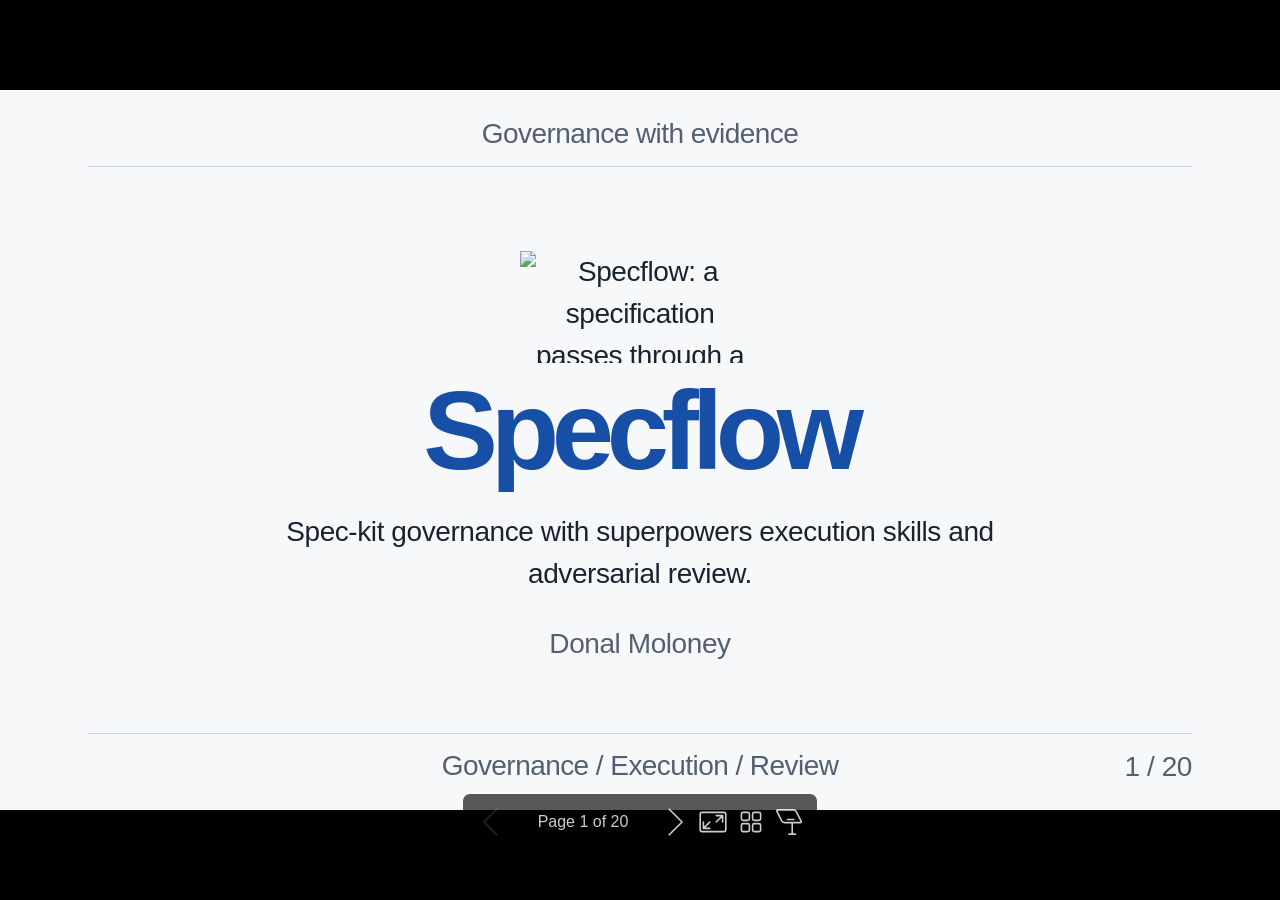
==== presentation/marp-deck/deck.html @ 1b3efab0 "Anchor every deck slide title to the same grid position Diagram slides pinned their title under the " ====
<!DOCTYPE html><html lang="en"><head><title>Specflow</title><meta property="og:title" content="Specflow"><meta name="author" content="Donal Moloney"><meta property="article:author" content="Donal Moloney"><meta name="description" content="Spec-kit governance with superpowers execution skills and adversarial review."><meta property="og:description" content="Spec-kit governance with superpowers execution skills and adversarial review."><meta charset="UTF-8"><meta name="viewport" content="width=device-width,height=device-height,initial-scale=1.0"><meta name="apple-mobile-web-app-capable" content="yes"><meta http-equiv="X-UA-Compatible" content="ie=edge"><meta property="og:type" content="website"><meta name="twitter:card" content="summary"><style>@media screen{body[data-bespoke-view=""] .bespoke-marp-parent>.bespoke-marp-osc>button,body[data-bespoke-view=next] .bespoke-marp-parent>.bespoke-marp-osc>button,body[data-bespoke-view=overview] button.bespoke-marp-overview-close,body[data-bespoke-view=presenter] .bespoke-marp-presenter-container .bespoke-marp-presenter-info-container .bespoke-marp-presenter-info-page-area .bespoke-marp-presenter-info-page,body[data-bespoke-view=presenter] .bespoke-marp-presenter-container .bespoke-marp-presenter-info-container button,body[data-bespoke-view=presenter] .bespoke-marp-presenter-container .bespoke-marp-presenter-note-container button{appearance:none;background-color:initial;border:0;color:inherit;cursor:pointer;font-size:inherit;opacity:.8;outline:none;padding:0;transition:opacity .2s linear;-webkit-tap-highlight-color:transparent}body[data-bespoke-view=""] .bespoke-marp-parent>.bespoke-marp-osc>button:disabled,body[data-bespoke-view=next] .bespoke-marp-parent>.bespoke-marp-osc>button:disabled,body[data-bespoke-view=overview] button.bespoke-marp-overview-close:disabled,body[data-bespoke-view=presenter] .bespoke-marp-presenter-container .bespoke-marp-presenter-info-container .bespoke-marp-presenter-info-page-area .bespoke-marp-presenter-info-page:disabled,body[data-bespoke-view=presenter] .bespoke-marp-presenter-container .bespoke-marp-presenter-info-container button:disabled,body[data-bespoke-view=presenter] .bespoke-marp-presenter-container .bespoke-marp-presenter-note-container button:disabled{cursor:not-allowed;opacity:.15!important}body[data-bespoke-view=""] .bespoke-marp-parent>.bespoke-marp-osc>button:hover,body[data-bespoke-view=next] .bespoke-marp-parent>.bespoke-marp-osc>button:hover,body[data-bespoke-view=overview] button.bespoke-marp-overview-close:hover,body[data-bespoke-view=presenter] .bespoke-marp-presenter-container .bespoke-marp-presenter-info-container .bespoke-marp-presenter-info-page-area .bespoke-marp-presenter-info-page:hover,body[data-bespoke-view=presenter] .bespoke-marp-presenter-container .bespoke-marp-presenter-info-container button:hover,body[data-bespoke-view=presenter] .bespoke-marp-presenter-container .bespoke-marp-presenter-note-container button:hover{opacity:1}body[data-bespoke-view=""] .bespoke-marp-parent>.bespoke-marp-osc>button:hover:active,body[data-bespoke-view=next] .bespoke-marp-parent>.bespoke-marp-osc>button:hover:active,body[data-bespoke-view=overview] button.bespoke-marp-overview-close:hover:active,body[data-bespoke-view=presenter] .bespoke-marp-presenter-container .bespoke-marp-presenter-info-container .bespoke-marp-presenter-info-page-area .bespoke-marp-presenter-info-page:hover:active,body[data-bespoke-view=presenter] .bespoke-marp-presenter-container .bespoke-marp-presenter-info-container button:hover:active,body[data-bespoke-view=presenter] .bespoke-marp-presenter-container .bespoke-marp-presenter-note-container button:hover:active{opacity:.6}body[data-bespoke-view=""] .bespoke-marp-parent>.bespoke-marp-osc>button:hover:not(:disabled),body[data-bespoke-view=next] .bespoke-marp-parent>.bespoke-marp-osc>button:hover:not(:disabled),body[data-bespoke-view=overview] button.bespoke-marp-overview-close:hover:not(:disabled),body[data-bespoke-view=presenter] .bespoke-marp-presenter-container .bespoke-marp-presenter-info-container .bespoke-marp-presenter-info-page-area .bespoke-marp-presenter-info-page:hover:not(:disabled),body[data-bespoke-view=presenter] .bespoke-marp-presenter-container .bespoke-marp-presenter-info-container button:hover:not(:disabled),body[data-bespoke-view=presenter] .bespoke-marp-presenter-container .bespoke-marp-presenter-note-container button:hover:not(:disabled){transition:none}body[data-bespoke-view=""] .bespoke-marp-parent>.bespoke-marp-osc>button[data-bespoke-marp-osc=prev],body[data-bespoke-view=next] .bespoke-marp-parent>.bespoke-marp-osc>button[data-bespoke-marp-osc=prev],body[data-bespoke-view=presenter] .bespoke-marp-presenter-container .bespoke-marp-presenter-info-container button.bespoke-marp-presenter-info-page-prev{background:#0000 url("[data-uri]") no-repeat 50%;background-size:contain;overflow:hidden;text-indent:100%;white-space:nowrap}body[data-bespoke-view=""] .bespoke-marp-parent>.bespoke-marp-osc>button[data-bespoke-marp-osc=next],body[data-bespoke-view=next] .bespoke-marp-parent>.bespoke-marp-osc>button[data-bespoke-marp-osc=next],body[data-bespoke-view=presenter] .bespoke-marp-presenter-container .bespoke-marp-presenter-info-container button.bespoke-marp-presenter-info-page-next{background:#0000 url("[data-uri]") no-repeat 50%;background-size:contain;overflow:hidden;text-indent:100%;white-space:nowrap}body[data-bespoke-view=""] .bespoke-marp-parent>.bespoke-marp-osc>button[data-bespoke-marp-osc=fullscreen],body[data-bespoke-view=next] .bespoke-marp-parent>.bespoke-marp-osc>button[data-bespoke-marp-osc=fullscreen]{background:#0000 url("[data-uri]") no-repeat 50%;background-size:contain;overflow:hidden;text-indent:100%;white-space:nowrap}body[data-bespoke-view=""] .bespoke-marp-parent>.bespoke-marp-osc>button.exit[data-bespoke-marp-osc=fullscreen],body[data-bespoke-view=next] .bespoke-marp-parent>.bespoke-marp-osc>button.exit[data-bespoke-marp-osc=fullscreen]{background-image:url("[data-uri]")}body[data-bespoke-view=""] .bespoke-marp-parent>.bespoke-marp-osc>button[data-bespoke-marp-osc=presenter],body[data-bespoke-view=next] .bespoke-marp-parent>.bespoke-marp-osc>button[data-bespoke-marp-osc=presenter]{background:#0000 url("[data-uri]") no-repeat 50%;background-size:contain;overflow:hidden;text-indent:100%;white-space:nowrap}body[data-bespoke-view=overview] button.bespoke-marp-overview-close,body[data-bespoke-view=presenter] .bespoke-marp-presenter-container .bespoke-marp-presenter-note-container button.bespoke-marp-presenter-note-bigger{background:#0000 url("[data-uri]") no-repeat 50%;background-size:contain;overflow:hidden;text-indent:100%;white-space:nowrap}body[data-bespoke-view=presenter] .bespoke-marp-presenter-container .bespoke-marp-presenter-note-container button.bespoke-marp-presenter-note-smaller{background:#0000 url("[data-uri]") no-repeat 50%;background-size:contain;overflow:hidden;text-indent:100%;white-space:nowrap}body[data-bespoke-view=""] .bespoke-marp-parent>.bespoke-marp-osc>button[data-bespoke-marp-osc=overview],body[data-bespoke-view=next] .bespoke-marp-parent>.bespoke-marp-osc>button[data-bespoke-marp-osc=overview]{background:#0000 url("[data-uri]") no-repeat 50%;background-size:contain;overflow:hidden;text-indent:100%;white-space:nowrap}}@keyframes __bespoke_marp_transition_reduced_outgoing__{0%{opacity:1}to{opacity:0}}@keyframes __bespoke_marp_transition_reduced_incoming__{0%{mix-blend-mode:plus-lighter;opacity:0}to{mix-blend-mode:plus-lighter;opacity:1}}.bespoke-marp-note,.bespoke-marp-osc,.bespoke-progress-parent{display:none;transition:none}@media screen{::view-transition-group(*){animation-duration:var(--marp-bespoke-transition-animation-duration,.5s);animation-timing-function:ease}::view-transition-new(*),::view-transition-old(*){animation-delay:0s;animation-direction:var(--marp-bespoke-transition-animation-direction,normal);animation-duration:var(--marp-bespoke-transition-animation-duration,.5s);animation-fill-mode:both;animation-name:var(--marp-bespoke-transition-animation-name,var(--marp-bespoke-transition-animation-name-fallback,__bespoke_marp_transition_no_animation__));mix-blend-mode:normal}::view-transition-old(*){--marp-bespoke-transition-animation-name-fallback:__bespoke_marp_transition_reduced_outgoing__;animation-timing-function:ease}::view-transition-new(*){--marp-bespoke-transition-animation-name-fallback:__bespoke_marp_transition_reduced_incoming__;animation-timing-function:ease}::view-transition-new(root),::view-transition-old(root){animation-timing-function:linear}::view-transition-new(__bespoke_marp_transition_osc__),::view-transition-old(__bespoke_marp_transition_osc__){animation-duration:0s!important;animation-name:__bespoke_marp_transition_osc__!important}::view-transition-new(__bespoke_marp_transition_osc__){opacity:0!important}.bespoke-marp-transition-warming-up::view-transition-group(*),.bespoke-marp-transition-warming-up::view-transition-new(*),.bespoke-marp-transition-warming-up::view-transition-old(*){animation-play-state:paused!important}body,html{height:100%;margin:0}body{background:#000;overflow:hidden}svg.bespoke-marp-slide{content-visibility:hidden;interactivity:inert;opacity:0;pointer-events:none;z-index:-1}svg.bespoke-marp-slide:not(.bespoke-marp-active) *{view-transition-name:none!important}svg.bespoke-marp-slide.bespoke-marp-active{content-visibility:visible;interactivity:auto;opacity:1;pointer-events:auto;z-index:0}svg.bespoke-marp-slide.bespoke-marp-active.bespoke-marp-active-ready *{animation-name:__bespoke_marp__!important}@supports not (content-visibility:hidden){svg.bespoke-marp-slide[data-bespoke-marp-load=hideable]{display:none}svg.bespoke-marp-slide[data-bespoke-marp-load=hideable].bespoke-marp-active{display:block}}}@media screen and (prefers-reduced-motion:reduce){svg.bespoke-marp-slide *{view-transition-name:none!important}}@media screen{[data-bespoke-marp-fragment=inactive]{visibility:hidden}body[data-bespoke-view=""] .bespoke-marp-parent,body[data-bespoke-view=next] .bespoke-marp-parent{inset:0;position:absolute}body[data-bespoke-view=""] .bespoke-marp-parent>.bespoke-marp-osc,body[data-bespoke-view=next] .bespoke-marp-parent>.bespoke-marp-osc{background:#000000a6;border-radius:7px;bottom:50px;color:#fff;contain:paint;display:block;font-family:Helvetica,Arial,sans-serif;font-size:16px;left:50%;line-height:0;opacity:1;padding:12px;position:absolute;touch-action:manipulation;transform:translateX(-50%);transition:opacity .2s linear;-webkit-user-select:none;user-select:none;view-transition-name:__bespoke_marp_transition_osc__;white-space:nowrap;will-change:transform;z-index:1}body[data-bespoke-view=""] .bespoke-marp-parent>.bespoke-marp-osc>:where(*),body[data-bespoke-view=next] .bespoke-marp-parent>.bespoke-marp-osc>:where(*){margin-left:6px}body[data-bespoke-view=""] .bespoke-marp-parent>.bespoke-marp-osc>:where(*):where(:first-child),body[data-bespoke-view=next] .bespoke-marp-parent>.bespoke-marp-osc>:where(*):where(:first-child){margin-left:0}body[data-bespoke-view=""] .bespoke-marp-parent>.bespoke-marp-osc>span,body[data-bespoke-view=next] .bespoke-marp-parent>.bespoke-marp-osc>span{opacity:.8}body[data-bespoke-view=""] .bespoke-marp-parent>.bespoke-marp-osc>span[data-bespoke-marp-osc=page],body[data-bespoke-view=next] .bespoke-marp-parent>.bespoke-marp-osc>span[data-bespoke-marp-osc=page]{display:inline-block;min-width:140px;text-align:center}body[data-bespoke-view=""] .bespoke-marp-parent>.bespoke-marp-osc>button[data-bespoke-marp-osc=fullscreen],body[data-bespoke-view=""] .bespoke-marp-parent>.bespoke-marp-osc>button[data-bespoke-marp-osc=next],body[data-bespoke-view=""] .bespoke-marp-parent>.bespoke-marp-osc>button[data-bespoke-marp-osc=overview],body[data-bespoke-view=""] .bespoke-marp-parent>.bespoke-marp-osc>button[data-bespoke-marp-osc=presenter],body[data-bespoke-view=""] .bespoke-marp-parent>.bespoke-marp-osc>button[data-bespoke-marp-osc=prev],body[data-bespoke-view=next] .bespoke-marp-parent>.bespoke-marp-osc>button[data-bespoke-marp-osc=fullscreen],body[data-bespoke-view=next] .bespoke-marp-parent>.bespoke-marp-osc>button[data-bespoke-marp-osc=next],body[data-bespoke-view=next] .bespoke-marp-parent>.bespoke-marp-osc>button[data-bespoke-marp-osc=overview],body[data-bespoke-view=next] .bespoke-marp-parent>.bespoke-marp-osc>button[data-bespoke-marp-osc=presenter],body[data-bespoke-view=next] .bespoke-marp-parent>.bespoke-marp-osc>button[data-bespoke-marp-osc=prev]{height:32px;line-height:32px;width:32px}body[data-bespoke-view=""] .bespoke-marp-parent.bespoke-marp-inactive,body[data-bespoke-view=next] .bespoke-marp-parent.bespoke-marp-inactive{cursor:none}body[data-bespoke-view=""] .bespoke-marp-parent.bespoke-marp-inactive>.bespoke-marp-osc,body[data-bespoke-view=next] .bespoke-marp-parent.bespoke-marp-inactive>.bespoke-marp-osc{opacity:0;pointer-events:none}body[data-bespoke-view=""] svg.bespoke-marp-slide,body[data-bespoke-view=next] svg.bespoke-marp-slide{height:100%;left:0;position:absolute;top:0;width:100%}body[data-bespoke-view=""] .bespoke-progress-parent{background:#222;display:flex;height:5px;width:100%}body[data-bespoke-view=""] .bespoke-progress-parent+:where(.bespoke-marp-parent){top:5px}body[data-bespoke-view=""] .bespoke-progress-parent .bespoke-progress-bar{background:#0288d1;flex:0 0 0;transition:flex-basis .2s cubic-bezier(0,1,1,1)}body[data-bespoke-view=next]{background:#0000}body[data-bespoke-view=presenter]{background:#161616}body[data-bespoke-view=presenter] .bespoke-marp-presenter-container{display:grid;font-family:Helvetica,Arial,sans-serif;grid-template:"current dragbar next" minmax(140px,1fr) "current dragbar note" 2fr "info    dragbar note" 3em;grid-template-columns:minmax(3px,var(--bespoke-marp-presenter-split-ratio,66%)) 0 minmax(3px,1fr);height:100%;left:0;position:absolute;top:0;width:100%}body[data-bespoke-view=presenter] .bespoke-marp-presenter-container :where(.bespoke-marp-parent){grid-area:current;overflow:hidden;position:relative}body[data-bespoke-view=presenter] .bespoke-marp-presenter-container :where(.bespoke-marp-parent) :where(svg.bespoke-marp-slide){height:calc(100% - 40px);left:20px;pointer-events:none;position:absolute;top:20px;-webkit-user-select:none;user-select:none;width:calc(100% - 40px)}body[data-bespoke-view=presenter] .bespoke-marp-presenter-container :where(.bespoke-marp-parent) :where(svg.bespoke-marp-slide).bespoke-marp-active{filter:drop-shadow(0 3px 10px rgba(0,0,0,.5))}body[data-bespoke-view=presenter] .bespoke-marp-presenter-container .bespoke-marp-presenter-dragbar-container{background:#0288d1;cursor:col-resize;grid-area:dragbar;margin-left:-3px;opacity:0;position:relative;transition:opacity .4s linear .1s;width:6px;z-index:10}body[data-bespoke-view=presenter] .bespoke-marp-presenter-container .bespoke-marp-presenter-dragbar-container:hover{opacity:1}body[data-bespoke-view=presenter] .bespoke-marp-presenter-container .bespoke-marp-presenter-dragbar-container.active{opacity:1;transition-delay:0s}body[data-bespoke-view=presenter] .bespoke-marp-presenter-container .bespoke-marp-presenter-next-container{background:#222;cursor:pointer;display:none;grid-area:next;overflow:hidden;position:relative}body[data-bespoke-view=presenter] .bespoke-marp-presenter-container .bespoke-marp-presenter-next-container.active{display:block}body[data-bespoke-view=presenter] .bespoke-marp-presenter-container .bespoke-marp-presenter-next-container iframe.bespoke-marp-presenter-next{background:#0000;border:0;display:block;filter:drop-shadow(0 3px 10px rgba(0,0,0,.5));height:calc(100% - 40px);left:20px;pointer-events:none;position:absolute;interactivity:inert;top:20px;-webkit-user-select:none;user-select:none;width:calc(100% - 40px)}body[data-bespoke-view=presenter] .bespoke-marp-presenter-container .bespoke-marp-presenter-note-container{background:#222;color:#eee;grid-area:note;position:relative;z-index:1}body[data-bespoke-view=presenter] .bespoke-marp-presenter-container .bespoke-marp-presenter-note-container button{height:1.5em;line-height:1.5em;width:1.5em}body[data-bespoke-view=presenter] .bespoke-marp-presenter-container .bespoke-marp-presenter-note-container .bespoke-marp-presenter-note-wrapper{display:block;inset:0;position:absolute}body[data-bespoke-view=presenter] .bespoke-marp-presenter-container .bespoke-marp-presenter-note-container .bespoke-marp-presenter-note-buttons{background:#000000a6;border-radius:4px;bottom:0;display:flex;gap:4px;margin:12px;opacity:0;padding:6px;pointer-events:none;position:absolute;right:0;transition:opacity .2s linear}body[data-bespoke-view=presenter] .bespoke-marp-presenter-container .bespoke-marp-presenter-note-container .bespoke-marp-presenter-note-buttons:focus-within,body[data-bespoke-view=presenter] .bespoke-marp-presenter-container .bespoke-marp-presenter-note-container .bespoke-marp-presenter-note-wrapper:focus-within+.bespoke-marp-presenter-note-buttons,body[data-bespoke-view=presenter] .bespoke-marp-presenter-container .bespoke-marp-presenter-note-container:hover .bespoke-marp-presenter-note-buttons{opacity:1;pointer-events:auto}body[data-bespoke-view=presenter] .bespoke-marp-presenter-container .bespoke-marp-presenter-note-container .bespoke-marp-note{box-sizing:border-box;font-size:calc(1.1em*var(--bespoke-marp-note-font-scale, 1));height:calc(100% - 40px);margin:20px;overflow:auto;padding-right:3px;white-space:pre-wrap;width:calc(100% - 40px);word-wrap:break-word;scrollbar-color:#eeeeee80 #0000;scrollbar-width:thin}body[data-bespoke-view=presenter] .bespoke-marp-presenter-container .bespoke-marp-presenter-note-container .bespoke-marp-note::-webkit-scrollbar{width:6px}body[data-bespoke-view=presenter] .bespoke-marp-presenter-container .bespoke-marp-presenter-note-container .bespoke-marp-note::-webkit-scrollbar-track{background:#0000}body[data-bespoke-view=presenter] .bespoke-marp-presenter-container .bespoke-marp-presenter-note-container .bespoke-marp-note::-webkit-scrollbar-thumb{background:#eeeeee80;border-radius:6px}body[data-bespoke-view=presenter] .bespoke-marp-presenter-container .bespoke-marp-presenter-note-container .bespoke-marp-note:empty{pointer-events:none}body[data-bespoke-view=presenter] .bespoke-marp-presenter-container .bespoke-marp-presenter-note-container .bespoke-marp-note.active{display:block}body[data-bespoke-view=presenter] .bespoke-marp-presenter-container .bespoke-marp-presenter-note-container .bespoke-marp-note p:first-child{margin-top:0}body[data-bespoke-view=presenter] .bespoke-marp-presenter-container .bespoke-marp-presenter-note-container .bespoke-marp-note p:last-child{margin-bottom:0}body[data-bespoke-view=presenter] .bespoke-marp-presenter-container .bespoke-marp-presenter-info-container{align-items:center;box-sizing:border-box;color:#eee;display:flex;flex-wrap:nowrap;grid-area:info;justify-content:center;overflow:hidden;padding:0 10px}body[data-bespoke-view=presenter] .bespoke-marp-presenter-container .bespoke-marp-presenter-info-container .bespoke-marp-presenter-info-page-area,body[data-bespoke-view=presenter] .bespoke-marp-presenter-container .bespoke-marp-presenter-info-container .bespoke-marp-presenter-info-time,body[data-bespoke-view=presenter] .bespoke-marp-presenter-container .bespoke-marp-presenter-info-container .bespoke-marp-presenter-info-timer{box-sizing:border-box;display:block;padding:0 10px;white-space:nowrap;width:100%}body[data-bespoke-view=presenter] .bespoke-marp-presenter-container .bespoke-marp-presenter-info-container button{height:1.5em;line-height:1.5em;width:1.5em}body[data-bespoke-view=presenter] .bespoke-marp-presenter-container .bespoke-marp-presenter-info-container .bespoke-marp-presenter-info-page-area{order:2;text-align:center}body[data-bespoke-view=presenter] .bespoke-marp-presenter-container .bespoke-marp-presenter-info-container .bespoke-marp-presenter-info-page-area .bespoke-marp-presenter-info-page{display:inline-block;min-width:120px;text-align:center}body[data-bespoke-view=presenter] .bespoke-marp-presenter-container .bespoke-marp-presenter-info-container .bespoke-marp-presenter-info-time{color:#999;order:1;text-align:left}body[data-bespoke-view=presenter] .bespoke-marp-presenter-container .bespoke-marp-presenter-info-container .bespoke-marp-presenter-info-timer{color:#999;order:3;text-align:right}body[data-bespoke-view=presenter] .bespoke-marp-presenter-container .bespoke-marp-presenter-info-container .bespoke-marp-presenter-info-timer:hover{cursor:pointer}body[data-bespoke-view=overview]{background:#161616;overflow:auto}body[data-bespoke-view=overview] [data-bespoke-marp-fragment=inactive]{visibility:visible}body[data-bespoke-view=overview] .bespoke-marp-overview-header{backdrop-filter:blur(4px);background:#222222d9;box-shadow:0 3px 10px #00000080;box-sizing:border-box;display:flex;height:48px;inset:0 0 auto;justify-content:flex-end;padding:10px;position:fixed;z-index:1}body[data-bespoke-view=overview] button.bespoke-marp-overview-close{height:28px;line-height:28px;transform:rotate(45deg);width:28px}body[data-bespoke-view=overview] .bespoke-marp-parent{display:grid;gap:40px;grid-template-columns:repeat(auto-fit,minmax(0,240px));justify-content:space-around;padding:30px}body[data-bespoke-view=overview] .bespoke-marp-parent svg.bespoke-marp-slide{--bov-selected:#0000;--bov-focus:#161616;--bov-focus-outline:#0000;background-image:conic-gradient(#161616 0 0),conic-gradient(var(--bov-focus) 0 0),conic-gradient(var(--bov-focus-outline) 0 0),conic-gradient(var(--bov-selected) 0 0);background-position:5px 5px,3px 3px,2px 2px,0 0;background-repeat:no-repeat;background-size:calc(100% - 10px) calc(100% - 10px),calc(100% - 6px) calc(100% - 6px),calc(100% - 4px) calc(100% - 4px),100% 100%;content-visibility:visible;cursor:pointer;filter:drop-shadow(0 3px 10px rgba(0,0,0,.5));margin:-6px;padding:6px;interactivity:auto;opacity:1;outline:0;pointer-events:auto;scroll-margin-block:30px;width:100%;z-index:0}body[data-bespoke-view=overview] .bespoke-marp-parent svg.bespoke-marp-slide *,body[data-bespoke-view=overview] .bespoke-marp-parent svg.bespoke-marp-slide.bespoke-marp-active *{pointer-events:none;interactivity:inert}body[data-bespoke-view=overview] .bespoke-marp-parent svg.bespoke-marp-slide:active,body[data-bespoke-view=overview] .bespoke-marp-parent svg.bespoke-marp-slide:focus-visible,body[data-bespoke-view=overview] .bespoke-marp-parent svg.bespoke-marp-slide:hover{--bov-focus-outline:#161616}body[data-bespoke-view=overview] .bespoke-marp-parent svg.bespoke-marp-slide:focus-visible,body[data-bespoke-view=overview] .bespoke-marp-parent svg.bespoke-marp-slide:hover{--bov-focus:#999}body[data-bespoke-view=overview] .bespoke-marp-parent svg.bespoke-marp-slide:active{--bov-focus:#eee}body[data-bespoke-view=overview] .bespoke-marp-parent svg.bespoke-marp-slide.bespoke-marp-active{--bov-selected:#0288d1}body[data-bespoke-view=overview]:has(.bespoke-marp-overview-header) .bespoke-marp-parent{padding-top:78px}body[data-bespoke-view=overview]:has(.bespoke-marp-overview-header) .bespoke-marp-parent svg.bespoke-marp-slide{scroll-margin-top:78px}.bespoke-marp-overview{background:#000000a6;inset:0;opacity:0;pointer-events:none;position:fixed;transition:opacity .1s ease;z-index:10}.bespoke-marp-overview iframe{background:#222;border:0;display:block;height:100%;left:0;position:absolute;top:0;width:100%}.bespoke-marp-overview[data-open="1"]{opacity:1;pointer-events:auto}}@media print{.bespoke-marp-overview,.bespoke-marp-presenter-info-container,.bespoke-marp-presenter-next-container,.bespoke-marp-presenter-note-container{display:none}}</style><style>div#\:\$p > svg > foreignObject > section{width:1280px;height:720px;box-sizing:border-box;overflow:hidden;position:relative;scroll-snap-align:center center;-webkit-text-size-adjust:100%;text-size-adjust:100%}div#\:\$p > svg > foreignObject > section::after{bottom:0;content:attr(data-marpit-pagination);padding:inherit;pointer-events:none;position:absolute;right:0}div#\:\$p > svg > foreignObject > section:not([data-marpit-pagination])::after{display:none}div#\:\$p > svg > foreignObject > section :is(h1, marp-h1){font-size:2em;margin-block:0.67em}div#\:\$p > svg > foreignObject > section video::-webkit-media-controls{will-change:transform}@page {size:1280px 720px;margin:0}@media print{html, body{background-color:#fff;margin:0;page-break-inside:avoid;break-inside:avoid-page}div#\:\$p > svg > foreignObject > section{page-break-before:always;break-before:page}div#\:\$p > svg > foreignObject > section, div#\:\$p > svg > foreignObject > section *{-webkit-print-color-adjust:exact!important;animation-delay:0s!important;animation-duration:0s!important;color-adjust:exact!important;print-color-adjust:exact!important;transition:none!important}div#\:\$p > svg[data-marpit-svg]{display:block;height:100vh;width:100vw}}div#\:\$p > svg > foreignObject > :where(section){container-type:size}div#\:\$p > svg > foreignObject > section img[data-marp-twemoji]{background:transparent;height:1em;margin:0 .05em 0 .1em;vertical-align:-.1em;width:1em}div#\:\$p > svg > foreignObject > section{--deck-paper: #f7f8fa;--deck-panel: #ffffff;--deck-ink: #192330;--deck-muted: #526071;--deck-line: #cbd2dc;--deck-accent: #174ea6;box-sizing:border-box;width:1280px;height:720px;padding:104px 88px 88px;display:flex;flex-direction:column;justify-content:flex-start;gap:0;overflow:hidden;background:var(--deck-paper);color:var(--deck-ink);font-family:"Aptos", "Inter", "Helvetica Neue", Arial, sans-serif;font-size:28px;font-weight:400;line-height:1.45;letter-spacing:-0.015em;text-align:left;-webkit-font-smoothing:antialiased}div#\:\$p > svg > foreignObject > section{--marpit-root-font-size: 28px}div#\:\$p > svg > foreignObject > section :is(h1, marp-h1), div#\:\$p > svg > foreignObject > section :is(h2, marp-h2){padding:0;border:0;color:var(--deck-ink);font-size:54px;font-weight:700;line-height:1.12;letter-spacing:-0.04em;text-wrap:balance}div#\:\$p > svg > foreignObject > section :is(h2, marp-h2){max-width:1050px;margin:0 0 46px}div#\:\$p > svg > foreignObject > section p{margin:0;max-width:1060px;font-size:28px;line-height:1.45;text-wrap:pretty}div#\:\$p > svg > foreignObject > section p + p{margin-top:26px}div#\:\$p > svg > foreignObject > section strong, div#\:\$p > svg > foreignObject > section a{color:var(--deck-accent)}div#\:\$p > svg > foreignObject > section strong{font-weight:700}div#\:\$p > svg > foreignObject > section a{text-decoration-thickness:1px;text-underline-offset:5px}div#\:\$p > svg > foreignObject > section header, div#\:\$p > svg > foreignObject > section footer{position:absolute;left:88px;right:88px;margin:0;color:var(--deck-muted);font-size:28px;line-height:1;letter-spacing:-0.02em}div#\:\$p > svg > foreignObject > section header{top:30px;padding-bottom:18px;border-bottom:1px solid var(--deck-line)}div#\:\$p > svg > foreignObject > section footer{bottom:30px;padding-top:18px;border-top:1px solid var(--deck-line)}div#\:\$p > svg > foreignObject > section::after{position:absolute;inset:auto 88px 29px auto;padding:0;color:var(--deck-muted);background:var(--deck-paper);font-size:28px;font-weight:400;line-height:1;font-variant-numeric:tabular-nums;content:attr(data-marpit-pagination) " / " attr(data-marpit-pagination-total)}div#\:\$p > svg > foreignObject > section::after{--marpit-root-font-size: 28px}div#\:\$p > svg > foreignObject > section:not(.lead):has(img) :is(h2, marp-h2){min-height:122px;margin-bottom:24px}div#\:\$p > svg > foreignObject > section:not(.lead) p:has(img){box-sizing:border-box;display:flex;align-items:center;justify-content:center;flex:1;width:1104px;max-width:1104px;min-height:0;margin:0;padding:24px 20px;background:var(--deck-panel);border:1px solid var(--deck-line);border-radius:6px}div#\:\$p > svg > foreignObject > section img{display:block;width:100%;max-width:1062px;max-height:248px;object-fit:contain}div#\:\$p > svg > foreignObject > section:not(.lead) p:has(img) + p{margin-top:24px;color:var(--deck-muted)}div#\:\$p > svg > foreignObject > section :is(pre, marp-pre){box-sizing:border-box;width:1104px;max-width:1104px;margin:0;padding:28px 30px;overflow:hidden;background:var(--deck-panel);border:1px solid var(--deck-line);border-radius:6px;white-space:pre}div#\:\$p > svg > foreignObject > section code, div#\:\$p > svg > foreignObject > section :is(pre, marp-pre) code{padding:0;color:var(--deck-ink);background:transparent;font-family:"SFMono-Regular", Consolas, "Liberation Mono", monospace;font-size:28px;font-weight:400;line-height:1.6;letter-spacing:-0.035em}div#\:\$p > svg > foreignObject > section.lead{justify-content:center;align-items:center;text-align:center}div#\:\$p > svg > foreignObject > section.lead :is(h1, marp-h1){margin:12px 0 24px;color:var(--deck-accent);font-size:112px;line-height:1;letter-spacing:-0.065em}div#\:\$p > svg > foreignObject > section.lead p{max-width:930px;font-size:28px;line-height:1.5}div#\:\$p > svg > foreignObject > section.lead p + p{margin-top:28px;color:var(--deck-muted)}div#\:\$p > svg > foreignObject > section.lead p:has(img){margin:0;width:240px;height:112px}div#\:\$p > svg > foreignObject > section.lead img{width:240px;height:112px}@media print{div#\:\$p > svg > foreignObject > section{print-color-adjust:exact;-webkit-print-color-adjust:exact}}@media (prefers-reduced-motion: reduce){div#\:\$p > svg > foreignObject > section, div#\:\$p > svg > foreignObject > section *{animation:none!important;transition:none!important}}div#\:\$p > svg > foreignObject > section[data-marpit-advanced-background="background"]{columns:initial!important;display:block!important;padding:0!important}div#\:\$p > svg > foreignObject > section[data-marpit-advanced-background="background"]::before, div#\:\$p > svg > foreignObject > section[data-marpit-advanced-background="background"]::after, div#\:\$p > svg > foreignObject > section[data-marpit-advanced-background="content"]::before, div#\:\$p > svg > foreignObject > section[data-marpit-advanced-background="content"]::after{display:none!important}div#\:\$p > svg > foreignObject > section[data-marpit-advanced-background="background"] > div[data-marpit-advanced-background-container]{all:initial;display:flex;flex-direction:row;height:100%;overflow:hidden;width:100%}div#\:\$p > svg > foreignObject > section[data-marpit-advanced-background="background"] > div[data-marpit-advanced-background-container][data-marpit-advanced-background-direction="vertical"]{flex-direction:column}div#\:\$p > svg > foreignObject > section[data-marpit-advanced-background="background"][data-marpit-advanced-background-split] > div[data-marpit-advanced-background-container]{width:var(--marpit-advanced-background-split, 50%)}div#\:\$p > svg > foreignObject > section[data-marpit-advanced-background="background"][data-marpit-advanced-background-split="right"] > div[data-marpit-advanced-background-container]{margin-left:calc(100% - var(--marpit-advanced-background-split, 50%))}div#\:\$p > svg > foreignObject > section[data-marpit-advanced-background="background"] > div[data-marpit-advanced-background-container] > figure{all:initial;background-position:center;background-repeat:no-repeat;background-size:cover;flex:auto;margin:0}div#\:\$p > svg > foreignObject > section[data-marpit-advanced-background="background"] > div[data-marpit-advanced-background-container] > figure > figcaption{position:absolute;border:0;clip:rect(0, 0, 0, 0);height:1px;margin:-1px;overflow:hidden;padding:0;white-space:nowrap;width:1px}div#\:\$p > svg > foreignObject > section[data-marpit-advanced-background="content"], div#\:\$p > svg > foreignObject > section[data-marpit-advanced-background="pseudo"]{background:transparent!important}div#\:\$p > svg > foreignObject > section[data-marpit-advanced-background="pseudo"], div#\:\$p > svg[data-marpit-svg] > foreignObject[data-marpit-advanced-background="pseudo"]{pointer-events:none!important}div#\:\$p > svg > foreignObject > section[data-marpit-advanced-background-split]{width:100%;height:100%}
</style></head><body><div class="bespoke-marp-osc"><button data-bespoke-marp-osc="prev" tabindex="-1" title="Previous slide">Previous slide</button><span data-bespoke-marp-osc="page"></span><button data-bespoke-marp-osc="next" tabindex="-1" title="Next slide">Next slide</button><button data-bespoke-marp-osc="fullscreen" tabindex="-1" title="Toggle fullscreen (f)">Toggle fullscreen</button><button data-bespoke-marp-osc="overview" tabindex="-1" title="Toggle overview view (o)">Toggle overview view</button><button data-bespoke-marp-osc="presenter" tabindex="-1" title="Open presenter view (p)">Open presenter view</button></div><div id=":$p"><svg data-marpit-svg="" viewBox="0 0 1280 720"><foreignObject width="1280" height="720"><section id="1" data-paginate="true" data-header="Governance with evidence" data-footer="Governance / Execution / Review" data-class="lead" data-theme="specflow" data-lang="en" lang="en" class="lead" data-marpit-pagination="1" style="--paginate:true;--header:Governance with evidence;--footer:Governance / Execution / Review;--class:lead;--theme:specflow;--lang:en;" data-marpit-pagination-total="20">
<header>Governance with evidence</header>

<p><img src="specflow-mark.svg" alt="Specflow: a specification passes through a check into code" /></p>
<h1 id="specflow">Specflow</h1>
<p>Spec-kit governance with superpowers execution skills and adversarial review.</p>
<p>Donal Moloney</p>
<footer>Governance / Execution / Review</footer>
</section>
</foreignObject></svg><svg data-marpit-svg="" viewBox="0 0 1280 720"><foreignObject width="1280" height="720"><section id="2" data-paginate="true" data-header="Specflow" data-footer="Governance / Execution / Review" data-theme="specflow" data-lang="en" lang="en" data-marpit-pagination="2" style="--paginate:true;--header:Specflow;--footer:Governance / Execution / Review;--theme:specflow;--lang:en;" data-marpit-pagination-total="20">
<header>Specflow</header>
<h2 id="specflow-connects-governance-to-execution">Specflow connects governance to execution</h2>
<p><img src="workflow.svg" alt="" style="width:1080px;" /></p>
<p>Saved state lets interrupted work resume.</p>
<footer>Governance / Execution / Review</footer>
</section>
</foreignObject></svg><svg data-marpit-svg="" viewBox="0 0 1280 720"><foreignObject width="1280" height="720"><section id="3" data-paginate="true" data-header="Specflow" data-footer="Governance / Execution / Review" data-theme="specflow" data-lang="en" lang="en" data-marpit-pagination="3" style="--paginate:true;--header:Specflow;--footer:Governance / Execution / Review;--theme:specflow;--lang:en;" data-marpit-pagination-total="20">
<header>Specflow</header>
<h2 id="without-gates-approval-depends-on-model-judgment">Without gates, approval depends on model judgment</h2>
<p><img src="gates.svg" alt="" style="width:1080px;" /></p>
<p>A recorded pass makes the next step auditable.</p>
<footer>Governance / Execution / Review</footer>
</section>
</foreignObject></svg><svg data-marpit-svg="" viewBox="0 0 1280 720"><foreignObject width="1280" height="720"><section id="4" data-paginate="true" data-header="Specflow" data-footer="Governance / Execution / Review" data-theme="specflow" data-lang="en" lang="en" data-marpit-pagination="4" style="--paginate:true;--header:Specflow;--footer:Governance / Execution / Review;--theme:specflow;--lang:en;" data-marpit-pagination-total="20">
<header>Specflow</header>
<h2 id="five-commands-connect-the-workflow">Five commands connect the workflow</h2>
<p><img src="commands.svg" alt="" style="width:1080px;" /></p>
<p>Each command can use a built-in fallback.</p>
<footer>Governance / Execution / Review</footer>
</section>
</foreignObject></svg><svg data-marpit-svg="" viewBox="0 0 1280 720"><foreignObject width="1280" height="720"><section id="5" data-paginate="true" data-header="Specflow" data-footer="Governance / Execution / Review" data-theme="specflow" data-lang="en" lang="en" data-marpit-pagination="5" style="--paginate:true;--header:Specflow;--footer:Governance / Execution / Review;--theme:specflow;--lang:en;" data-marpit-pagination-total="20">
<header>Specflow</header>
<h2 id="the-constitution-gates-every-command">The constitution gates every command</h2>
<p><img src="artifacts.svg" alt="" style="width:1080px;" /></p>
<p>Each artifact gives the next step a checkable input.</p>
<footer>Governance / Execution / Review</footer>
</section>
</foreignObject></svg><svg data-marpit-svg="" viewBox="0 0 1280 720"><foreignObject width="1280" height="720"><section id="6" data-paginate="true" data-header="Specflow" data-footer="Governance / Execution / Review" data-theme="specflow" data-lang="en" lang="en" data-marpit-pagination="6" style="--paginate:true;--header:Specflow;--footer:Governance / Execution / Review;--theme:specflow;--lang:en;" data-marpit-pagination-total="20">
<header>Specflow</header>
<h2 id="execution-skills-work-inside-the-agreed-rules">Execution skills work inside the agreed rules</h2>
<p><img src="skills.svg" alt="" style="width:1080px;" /></p>
<p>Missing skills use the built-in workflow protocol.</p>
<footer>Governance / Execution / Review</footer>
</section>
</foreignObject></svg><svg data-marpit-svg="" viewBox="0 0 1280 720"><foreignObject width="1280" height="720"><section id="7" data-paginate="true" data-header="Specflow" data-footer="Governance / Execution / Review" data-theme="specflow" data-lang="en" lang="en" data-marpit-pagination="7" style="--paginate:true;--header:Specflow;--footer:Governance / Execution / Review;--theme:specflow;--lang:en;" data-marpit-pagination-total="20">
<header>Specflow</header>
<h2 id="all-18-roadmap-groups-have-merged">All 18 roadmap groups have merged</h2>
<p><img src="roadmap.svg" alt="" style="width:1080px;" /></p>
<p>The first roadmap wave is merged. Adoption still needs configuration.</p>
<footer>Governance / Execution / Review</footer>
</section>
</foreignObject></svg><svg data-marpit-svg="" viewBox="0 0 1280 720"><foreignObject width="1280" height="720"><section id="8" data-paginate="true" data-header="Specflow" data-footer="Governance / Execution / Review" data-theme="specflow" data-lang="en" lang="en" data-marpit-pagination="8" style="--paginate:true;--header:Specflow;--footer:Governance / Execution / Review;--theme:specflow;--lang:en;" data-marpit-pagination-total="20">
<header>Specflow</header>
<h2 id="specflow-enforces-checks-not-product-correctness">Specflow enforces checks, not product correctness</h2>
<p>Commands check prerequisites; hooks check edited artifacts.</p>
<p><strong>Unresolved blocking findings stop the merge gate.</strong></p>
<footer>Governance / Execution / Review</footer>
</section>
</foreignObject></svg><svg data-marpit-svg="" viewBox="0 0 1280 720"><foreignObject width="1280" height="720"><section id="9" data-paginate="true" data-header="Specflow" data-footer="Governance / Execution / Review" data-theme="specflow" data-lang="en" lang="en" data-marpit-pagination="9" style="--paginate:true;--header:Specflow;--footer:Governance / Execution / Review;--theme:specflow;--lang:en;" data-marpit-pagination-total="20">
<header>Specflow</header>
<h2 id="independent-review-needs-evidence-beyond-agreement">Independent review needs evidence beyond agreement</h2>
<p><strong>Writer model ≠ sole reviewer model</strong></p>
<p>Fresh context, cited evidence, and a critic challenge self-approval.</p>
<footer>Governance / Execution / Review</footer>
</section>
</foreignObject></svg><svg data-marpit-svg="" viewBox="0 0 1280 720"><foreignObject width="1280" height="720"><section id="10" data-paginate="true" data-header="Specflow" data-footer="Governance / Execution / Review" data-theme="specflow" data-lang="en" lang="en" data-marpit-pagination="10" style="--paginate:true;--header:Specflow;--footer:Governance / Execution / Review;--theme:specflow;--lang:en;" data-marpit-pagination-total="20">
<header>Specflow</header>
<h2 id="research-shows-limits-to-model-self-evaluation">Research shows limits to model self-evaluation</h2>
<p>Models can favor their own output and misjudge alternatives.</p>
<p><strong>External evidence matters more than agreement.</strong></p>
<footer>Governance / Execution / Review</footer>
</section>
</foreignObject></svg><svg data-marpit-svg="" viewBox="0 0 1280 720"><foreignObject width="1280" height="720"><section id="11" data-paginate="true" data-header="Specflow" data-footer="Governance / Execution / Review" data-theme="specflow" data-lang="en" lang="en" data-marpit-pagination="11" style="--paginate:true;--header:Specflow;--footer:Governance / Execution / Review;--theme:specflow;--lang:en;" data-marpit-pagination-total="20">
<header>Specflow</header>
<h2 id="four-default-layers-precede-additional-review">Four default layers precede additional review</h2>
<p><img src="review-stack.svg" alt="" style="width:1080px;" /></p>
<p>Risk triggers the critic; CI hosts additional checks.</p>
<footer>Governance / Execution / Review</footer>
</section>
</foreignObject></svg><svg data-marpit-svg="" viewBox="0 0 1280 720"><foreignObject width="1280" height="720"><section id="12" data-paginate="true" data-header="Specflow" data-footer="Governance / Execution / Review" data-theme="specflow" data-lang="en" lang="en" data-marpit-pagination="12" style="--paginate:true;--header:Specflow;--footer:Governance / Execution / Review;--theme:specflow;--lang:en;" data-marpit-pagination-total="20">
<header>Specflow</header>
<h2 id="risk-rises-above-400-lines-or-15-files">Risk rises above 400 lines or 15 files</h2>
<p><img src="risk.svg" alt="" style="width:1080px;" /></p>
<p>Sensitive paths and recognized dependency files also trigger HIGH.</p>
<footer>Governance / Execution / Review</footer>
</section>
</foreignObject></svg><svg data-marpit-svg="" viewBox="0 0 1280 720"><foreignObject width="1280" height="720"><section id="13" data-paginate="true" data-header="Specflow" data-footer="Governance / Execution / Review" data-theme="specflow" data-lang="en" lang="en" data-marpit-pagination="13" style="--paginate:true;--header:Specflow;--footer:Governance / Execution / Review;--theme:specflow;--lang:en;" data-marpit-pagination-total="20">
<header>Specflow</header>
<h2 id="the-companion-kit-needs-deliberate-installation">The companion kit needs deliberate installation</h2>
<p><img src="kit.svg" alt="" style="width:1080px;" /></p>
<p>Copy the Claude kit separately from the extension.</p>
<footer>Governance / Execution / Review</footer>
</section>
</foreignObject></svg><svg data-marpit-svg="" viewBox="0 0 1280 720"><foreignObject width="1280" height="720"><section id="14" data-paginate="true" data-header="Specflow" data-footer="Governance / Execution / Review" data-theme="specflow" data-lang="en" lang="en" data-marpit-pagination="14" style="--paginate:true;--header:Specflow;--footer:Governance / Execution / Review;--theme:specflow;--lang:en;" data-marpit-pagination-total="20">
<header>Specflow</header>
<h2 id="checks-run-at-distinct-workflow-boundaries">Checks run at distinct workflow boundaries</h2>
<p><img src="hooks.svg" alt="" style="width:1080px;" /></p>
<p>Match each check to its actual event.</p>
<footer>Governance / Execution / Review</footer>
</section>
</foreignObject></svg><svg data-marpit-svg="" viewBox="0 0 1280 720"><foreignObject width="1280" height="720"><section id="15" data-paginate="true" data-header="Specflow" data-footer="Governance / Execution / Review" data-theme="specflow" data-lang="en" lang="en" data-marpit-pagination="15" style="--paginate:true;--header:Specflow;--footer:Governance / Execution / Review;--theme:specflow;--lang:en;" data-marpit-pagination-total="20">
<header>Specflow</header>
<h2 id="findings-make-review-decisions-inspectable">Findings make review decisions inspectable</h2>
<p>Every finding names its severity, location, evidence, and fix.</p>
<p><strong>Schema checks structure; reviewers check the evidence.</strong></p>
<footer>Governance / Execution / Review</footer>
</section>
</foreignObject></svg><svg data-marpit-svg="" viewBox="0 0 1280 720"><foreignObject width="1280" height="720"><section id="16" data-paginate="true" data-header="Specflow" data-footer="Governance / Execution / Review" data-theme="specflow" data-lang="en" lang="en" data-marpit-pagination="16" style="--paginate:true;--header:Specflow;--footer:Governance / Execution / Review;--theme:specflow;--lang:en;" data-marpit-pagination-total="20">
<header>Specflow</header>
<h2 id="install-the-extension-then-check-readiness">Install the extension, then check readiness</h2>
<pre><code class="language-text">specify init . --ai claude
/plugin install superpowers@claude-plugins-official
specify extension add specflow
/speckit.specflow.status
</code></pre>
<footer>Governance / Execution / Review</footer>
</section>
</foreignObject></svg><svg data-marpit-svg="" viewBox="0 0 1280 720"><foreignObject width="1280" height="720"><section id="17" data-paginate="true" data-header="Specflow" data-footer="Governance / Execution / Review" data-theme="specflow" data-lang="en" lang="en" data-marpit-pagination="17" style="--paginate:true;--header:Specflow;--footer:Governance / Execution / Review;--theme:specflow;--lang:en;" data-marpit-pagination-total="20">
<header>Specflow</header>
<h2 id="adopt-the-workflow-in-three-30-day-steps">Adopt the workflow in three 30-day steps</h2>
<p><img src="adoption.svg" alt="" style="width:1080px;" /></p>
<p>Each step adds a check the team can operate.</p>
<footer>Governance / Execution / Review</footer>
</section>
</foreignObject></svg><svg data-marpit-svg="" viewBox="0 0 1280 720"><foreignObject width="1280" height="720"><section id="18" data-paginate="true" data-header="Specflow" data-footer="Governance / Execution / Review" data-theme="specflow" data-lang="en" lang="en" data-marpit-pagination="18" style="--paginate:true;--header:Specflow;--footer:Governance / Execution / Review;--theme:specflow;--lang:en;" data-marpit-pagination-total="20">
<header>Specflow</header>
<h2 id="humans-approve-the-spec-and-the-merge">Humans approve the spec and the merge</h2>
<p>Spec approval accepts intent.</p>
<p><strong>Merge approval accepts the evidence for shipping.</strong></p>
<footer>Governance / Execution / Review</footer>
</section>
</foreignObject></svg><svg data-marpit-svg="" viewBox="0 0 1280 720"><foreignObject width="1280" height="720"><section id="19" data-paginate="true" data-header="Specflow" data-footer="Governance / Execution / Review" data-theme="specflow" data-lang="en" lang="en" data-marpit-pagination="19" style="--paginate:true;--header:Specflow;--footer:Governance / Execution / Review;--theme:specflow;--lang:en;" data-marpit-pagination-total="20">
<header>Specflow</header>
<h2 id="bound-review-before-adding-more-orchestration">Bound review before adding more orchestration</h2>
<p>Avoid five-plus reviewers, self-review, and unbounded debate.</p>
<p><strong>Add heavier tools when native primitives prove insufficient.</strong></p>
<footer>Governance / Execution / Review</footer>
</section>
</foreignObject></svg><svg data-marpit-svg="" viewBox="0 0 1280 720"><foreignObject width="1280" height="720"><section id="20" data-paginate="true" data-header="Specflow" data-footer="Governance / Execution / Review" data-theme="specflow" data-lang="en" lang="en" data-marpit-pagination="20" style="--paginate:true;--header:Specflow;--footer:Governance / Execution / Review;--theme:specflow;--lang:en;" data-marpit-pagination-total="20">
<header>Specflow</header>
<h2 id="start-this-week">Start this week</h2>
<p>Adopt the constitution-and-hooks baseline on one feature.</p>
<footer>Governance / Execution / Review</footer>
</section>
<script>!function(){"use strict";const t={h1:{proto:()=>HTMLHeadingElement,attrs:{role:"heading","aria-level":"1"},style:"display: block; font-size: 2em; margin-block-start: 0.67em; margin-block-end: 0.67em; margin-inline-start: 0px; margin-inline-end: 0px; font-weight: bold;"},h2:{proto:()=>HTMLHeadingElement,attrs:{role:"heading","aria-level":"2"},style:"display: block; font-size: 1.5em; margin-block-start: 0.83em; margin-block-end: 0.83em; margin-inline-start: 0px; margin-inline-end: 0px; font-weight: bold;"},h3:{proto:()=>HTMLHeadingElement,attrs:{role:"heading","aria-level":"3"},style:"display: block; font-size: 1.17em; margin-block-start: 1em; margin-block-end: 1em; margin-inline-start: 0px; margin-inline-end: 0px; font-weight: bold;"},h4:{proto:()=>HTMLHeadingElement,attrs:{role:"heading","aria-level":"4"},style:"display: block; margin-block-start: 1.33em; margin-block-end: 1.33em; margin-inline-start: 0px; margin-inline-end: 0px; font-weight: bold;"},h5:{proto:()=>HTMLHeadingElement,attrs:{role:"heading","aria-level":"5"},style:"display: block; font-size: 0.83em; margin-block-start: 1.67em; margin-block-end: 1.67em; margin-inline-start: 0px; margin-inline-end: 0px; font-weight: bold;"},h6:{proto:()=>HTMLHeadingElement,attrs:{role:"heading","aria-level":"6"},style:"display: block; font-size: 0.67em; margin-block-start: 2.33em; margin-block-end: 2.33em; margin-inline-start: 0px; margin-inline-end: 0px; font-weight: bold;"},span:{proto:()=>HTMLSpanElement},pre:{proto:()=>HTMLElement,style:"display: block; font-family: monospace; white-space: pre; margin: 1em 0; --marp-auto-scaling-white-space: pre;"}},e="data-marp-auto-scaling-wrapper",i="data-marp-auto-scaling-svg",n="data-marp-auto-scaling-container";class s extends HTMLElement{container;containerSize;containerObserver;svg;svgComputedStyle;svgPreserveAspectRatio="xMinYMid meet";wrapper;wrapperSize;wrapperObserver;constructor(){super();const t=t=>([e])=>{const{width:i,height:n}=e.contentRect;this[t]={width:i,height:n},this.updateSVGRect()};this.attachShadow({mode:"open"}),this.containerObserver=new ResizeObserver(t("containerSize")),this.wrapperObserver=new ResizeObserver((...e)=>{t("wrapperSize")(...e),this.flushSvgDisplay()})}static get observedAttributes(){return["data-downscale-only"]}connectedCallback(){this.shadowRoot.innerHTML=`\n<style>\n  svg[${i}] { display: block; width: 100%; height: auto; vertical-align: top; }\n  span[${n}] { display: table; white-space: var(--marp-auto-scaling-white-space, nowrap); width: max-content; }\n</style>\n<div ${e}>\n  <svg part="svg" ${i}>\n    <foreignObject><span ${n}><slot></slot></span></foreignObject>\n  </svg>\n</div>\n    `.split(/\n\s*/).join(""),this.wrapper=this.shadowRoot.querySelector(`div[${e}]`)??void 0;const t=this.svg;this.svg=this.wrapper?.querySelector(`svg[${i}]`)??void 0,this.svg!==t&&(this.svgComputedStyle=this.svg?window.getComputedStyle(this.svg):void 0),this.container=this.svg?.querySelector(`span[${n}]`)??void 0,this.observe()}disconnectedCallback(){this.svg=void 0,this.svgComputedStyle=void 0,this.wrapper=void 0,this.container=void 0,this.observe()}attributeChangedCallback(){this.observe()}flushSvgDisplay(){const{svg:t}=this;t&&(t.style.display="inline",requestAnimationFrame(()=>{t.style.display=""}))}observe(){this.containerObserver.disconnect(),this.wrapperObserver.disconnect(),this.wrapper&&this.wrapperObserver.observe(this.wrapper),this.container&&this.containerObserver.observe(this.container),this.svgComputedStyle&&this.observeSVGStyle(this.svgComputedStyle)}observeSVGStyle(t){const e=()=>{const i=(()=>{const e=t.getPropertyValue("--preserve-aspect-ratio");if(e)return e.trim();return`x${(({textAlign:t,direction:e})=>{if(t.endsWith("left"))return"Min";if(t.endsWith("right"))return"Max";if("start"===t||"end"===t){let i="rtl"===e;return"end"===t&&(i=!i),i?"Max":"Min"}return"Mid"})(t)}YMid meet`})();i!==this.svgPreserveAspectRatio&&(this.svgPreserveAspectRatio=i,this.updateSVGRect()),t===this.svgComputedStyle&&requestAnimationFrame(e)};e()}updateSVGRect(){let t=Math.ceil(this.containerSize?.width??0);const e=Math.ceil(this.containerSize?.height??0);void 0!==this.dataset.downscaleOnly&&(t=Math.max(t,this.wrapperSize?.width??0));const i=this.svg?.querySelector(":scope > foreignObject");if(i?.setAttribute("width",`${t}`),i?.setAttribute("height",`${e}`),this.svg&&(this.svg.setAttribute("viewBox",`0 0 ${t} ${e}`),this.svg.setAttribute("preserveAspectRatio",this.svgPreserveAspectRatio),this.svg.style.height=t<=0||e<=0?"0":""),this.container){const t=this.svgPreserveAspectRatio.toLowerCase();this.container.style.marginLeft=t.startsWith("xmid")||t.startsWith("xmax")?"auto":"0",this.container.style.marginRight=t.startsWith("xmi")?"auto":"0"}}}const r=(t,{attrs:e={},style:i})=>class extends t{constructor(...t){super(...t);for(const[t,i]of Object.entries(e))this.hasAttribute(t)||this.setAttribute(t,i);this._shadow()}static get observedAttributes(){return["data-auto-scaling"]}connectedCallback(){this._update()}attributeChangedCallback(){this._update()}_shadow(){if(!this.shadowRoot)try{this.attachShadow({mode:"open"})}catch(t){if(!(t instanceof Error&&"NotSupportedError"===t.name))throw t}return this.shadowRoot}_update(){const t=this._shadow();if(t){const e=i?`<style>:host { ${i} }</style>`:"";let n="<slot></slot>";const{autoScaling:s}=this.dataset;if(void 0!==s){n=`<marp-auto-scaling exportparts="svg:auto-scaling" ${"downscale-only"===s?"data-downscale-only":""}>${n}</marp-auto-scaling>`}t.innerHTML=e+n}}};let o;const a=Symbol(),l=()=>o??(o=!!document.createElement("div",{is:"marp-auto-scaling"}).outerHTML.startsWith("<div is"),o);let c;const d="marpitSVGPolyfill:setZoomFactor,",h=Symbol(),g=Symbol();const p=()=>{const t="Apple Computer, Inc."===navigator.vendor,e=t?[v]:[],i={then:e=>(t?(async()=>{if(void 0===c){const t=document.createElement("canvas");t.width=10,t.height=10;const e=t.getContext("2d"),i=new Image(10,10),n=new Promise(t=>{i.addEventListener("load",()=>t())});i.crossOrigin="anonymous",i.src="data:image/svg+xml;charset=utf8,%3Csvg%20xmlns%3D%22http%3A%2F%2Fwww.w3.org%2F2000%2Fsvg%22%20width%3D%2210%22%20height%3D%2210%22%20viewBox%3D%220%200%201%201%22%3E%3CforeignObject%20width%3D%221%22%20height%3D%221%22%20requiredExtensions%3D%22http%3A%2F%2Fwww.w3.org%2F1999%2Fxhtml%22%3E%3Cdiv%20xmlns%3D%22http%3A%2F%2Fwww.w3.org%2F1999%2Fxhtml%22%20style%3D%22width%3A%201px%3B%20height%3A%201px%3B%20background%3A%20red%3B%20position%3A%20relative%22%3E%3C%2Fdiv%3E%3C%2FforeignObject%3E%3C%2Fsvg%3E",await n,e.drawImage(i,0,0),c=e.getImageData(5,5,1,1).data[3]<128}return c})().then(t=>{null==e||e(t?[v]:[])}):null==e||e([]),i)};return Object.assign(e,i)};let m,u;function v(t){const e="object"==typeof t&&t.target||document,i="object"==typeof t?t.zoom:t;window[g]||(Object.defineProperty(window,g,{configurable:!0,value:!0}),document.body.style.zoom=1.0001,document.body.offsetHeight,document.body.style.zoom=1,window.addEventListener("message",({data:t,origin:e})=>{if(e===window.origin)try{if(t&&"string"==typeof t&&t.startsWith(d)){const[,e]=t.split(","),i=Number.parseFloat(e);Number.isNaN(i)||(u=i)}}catch(t){console.error(t)}}));let n=!1;Array.from(e.querySelectorAll("svg[data-marpit-svg]"),t=>{var e,s,r,o;t.style.transform||(t.style.transform="translateZ(0)");const a=i||u||t.currentScale||1;m!==a&&(m=a,n=a);const l=t.getBoundingClientRect(),{length:c}=t.children;for(let i=0;i<c;i+=1){const n=t.children[i];if(n.getScreenCTM){const t=n.getScreenCTM();if(t){const i=null!==(s=null===(e=n.x)||void 0===e?void 0:e.baseVal.value)&&void 0!==s?s:0,c=null!==(o=null===(r=n.y)||void 0===r?void 0:r.baseVal.value)&&void 0!==o?o:0,d=n.children.length;for(let e=0;e<d;e+=1){const s=n.children[e];if("SECTION"===s.tagName){const{style:e}=s;e.transformOrigin||(e.transformOrigin=`${-i}px ${-c}px`),e.transform=`scale(${a}) matrix(${t.a}, ${t.b}, ${t.c}, ${t.d}, ${t.e-l.left}, ${t.f-l.top}) translateZ(0.0001px)`;break}}}}}}),!1!==n&&Array.from(e.querySelectorAll("iframe"),({contentWindow:t})=>{null==t||t.postMessage(`${d}${n}`,"null"===window.origin?"*":window.origin)})}function w({once:t=!1,target:e=document}={}){const i=function(t=document){if(t[h])return t[h];let e=!0;const i=()=>{e=!1,delete t[h]};Object.defineProperty(t,h,{configurable:!0,value:i});let n=[],s=!1;(async()=>{try{n=await p()}finally{s=!0}})();const r=()=>{for(const e of n)e({target:t});s&&0===n.length||e&&window.requestAnimationFrame(r)};return r(),i}(e);return t?(i(),()=>{}):i}m=1,u=void 0;const b=Symbol(),y=(e=document)=>{if("undefined"==typeof window)throw new Error("Marp Core's browser script is valid only in browser context.");if(((e=document)=>{const i=window[a];i||customElements.define("marp-auto-scaling",s);for(const n of Object.keys(t)){const s=`marp-${n}`,o=t[n].proto();l()&&o!==HTMLElement?i||customElements.define(s,r(o,{style:t[n].style}),{extends:n}):(i||customElements.define(s,r(HTMLElement,t[n])),e.querySelectorAll(`${n}[is="${s}"]`).forEach(t=>{t.outerHTML=t.outerHTML.replace(new RegExp(`^<${n}`,"i"),`<${s}`).replace(new RegExp(`</${n}>$`,"i"),`</${s}>`)}))}window[a]=!0})(e),e[b])return e[b];const i=w({target:e}),n=()=>{i(),delete e[b]},o=Object.assign(n,{cleanup:n,update:()=>y(e)});return Object.defineProperty(e,b,{configurable:!0,value:o}),o},f=document.currentScript;y(f?f.getRootNode():document)}();
</script></foreignObject></svg></div><div class="bespoke-marp-note" data-index="0" tabindex="0"><p>Specflow connects the artifacts that define a change to the skills that implement it. Spec-kit owns governance; superpowers supplies optional execution skills. Specflow adds commands, saved state, and checks between those responsibilities.

Follow the boundary from the constitution through review and adoption. Scripts enforce explicit rules; they cannot guarantee that a spec describes the right product behavior. The target surfaces are Claude Code and GitHub Copilot CLI. The companion .claude kit is specific to Claude Code.

Source: AGENTS.md, Architecture and Target surface.</p></div><div class="bespoke-marp-note" data-index="1" tabindex="0"><p>Read the diagram as a division of responsibility. Spec-kit produces the constitution, spec, plan, tasks, and checklist. Specflow checks prerequisites and chooses the next command. Superpowers supplies skills when detection finds them; built-in protocols cover missing skills.

Delegation to superpowers is optional. Feature progress lives in progress.yml, and skill detection lives in .specify/superpowers.yml. A resumed command reads this state before continuing. The workflow does not depend on remembering the previous conversation.

Sources: AGENTS.md, Architecture and Gotchas; specflow/extension.yml; specflow/references/workflow-guide.md.</p></div><div class="bespoke-marp-note" data-index="2" tabindex="0"><p>A model can answer the same request differently on successive runs. Asking it to remember a rule leaves that rule dependent on interpretation. A gate instead checks an explicit condition, such as an analysis marker or the status of a blocking finding.

Determinism belongs to the check, not to the generated code. The same recorded inputs should produce the same gate decision. A passing check still does not prove that a product requirement was complete. Governance makes the decision inspectable and repeatable.

Sources: imporvements/roadmap.md; specflow/commands/execute.md; .claude/hooks/merge-gate.sh.</p></div><div class="bespoke-marp-note" data-index="3" tabindex="0"><p>All five names share the /speckit.specflow. prefix. Status reports readiness and can run again between steps. Brainstorm develops the design; tasks decomposes the plan; execute drives implementation; review checks the result.

This diagram orders Specflow entry points, not every required step. Spec-kit commands create the constitution and spec, clarify requirements, write the plan, analyze artifacts, and check readiness between these points. Missing skills never remove the built-in workflow. Saved YAML state lets interrupted work continue.

Sources: specflow/extension.yml, commands; AGENTS.md, Gotchas; specflow/commands/status.md. The manifest declares five commands.</p></div><div class="bespoke-marp-note" data-index="4" tabindex="0"><p>The constitution must exist before any Specflow command runs. It gives later reviews a stable rule to cite instead of asking reviewers to invent standards during implementation. A team should approve it before using the workflow on a feature.

Spec-kit owns these artifacts. They record the rules, desired behavior, implementation choices, remaining work, and readiness evidence. Feature artifacts live under specs/NNN-*/ at the consuming project root. The constitution lives at .specify/memory/constitution.md.

Sources: AGENTS.md, Architecture and Gotchas; specflow/commands/execute.md; specflow/templates/tasks-template.md.</p></div><div class="bespoke-marp-note" data-index="5" tabindex="0"><p>Test-driven development, or TDD, starts with a failing behavior check. Implementation passes that check, and refactoring preserves it. This connects acceptance criteria to observable behavior rather than to a model saying that work is complete.

Specflow maps commands to the relevant superpowers skills. Detection chooses the protocol; governance sets the prerequisites. The workflow guide supplies the fallback when a skill is absent. Optional skills must never become an installation gate.

Sources: specflow/references/superpowers-bridge.md; specflow/references/workflow-guide.md; AGENTS.md, Gotchas.</p></div><div class="bespoke-marp-note" data-index="6" tabindex="0"><p>The count covers the first roadmap wave, G-01 through G-18, merged between PR #8 and PR #53. The current roadmap records the completed first wave before listing open work. The diagram groups adjacent group numbers for readability; it does not claim dated merge order.

Gate hooks belong to G-01 and G-06; review agents to G-05; the continuous integration (CI) merge gate to G-09; Agent Teams to G-14; cost governance to G-16; logging to G-07. Merged means those implementation groups landed. A consuming repository still needs to install and configure the checks it intends to enforce.

Sources: imporvements/roadmap.md, first-wave record; git log --merges --first-parent main. This retains the roadmap correction merged into the original deck.</p></div><div class="bespoke-marp-note" data-index="7" tabindex="0"><p>The enforcement points differ. Constitution and analysis checks live in command contracts. The artifact hook examines edited spec, plan, task, and checklist files. Once a feature has its .clarified marker, unresolved clarification text causes that hook to stop the workflow.

Do not describe all governance as one pre-execution hook. Some checks happen after an edit; others run inside a command or in CI. The merge gate blocks Critical and Important findings until fixed or rebutted. These checks constrain the agent at named boundaries without proving that the implementation meets every product need.

Sources: specflow/commands/execute.md; .claude/hooks/artifact-lint.sh; .claude/hooks/merge-gate.sh; decisions.md, ADR-0006 and ADR-0012.</p></div><div class="bespoke-marp-note" data-index="8" tabindex="0"><p>A writer can explain a broken implementation convincingly. Give the reviewer the spec and diff in fresh context, then ask for evidence tied to a requirement. Different model routing is a review policy, not proof that errors become independent.

The reviewer must report a finding or demonstrate that the named failure checks are absent. Mandatory findings without that escape can reward invented defects. A critic therefore reviews the review, rejecting unsupported claims and identifying understated severity. Agreement alone is not the acceptance signal.

Sources: .claude/agents/code-reviewer.md; .claude/agents/critic.md; docs/review-research.md, sections 3.3 and 3.11. Research: https://arxiv.org/abs/2404.13076.</p></div><div class="bespoke-marp-note" data-index="9" tabindex="0"><p>A model can sound impartial while favoring its own work. Panickssery, Bowman, and Feng study self-preference even when humans rate alternatives as equally good. Zheng and colleagues document position and verbosity biases in model judging. Huang and colleagues find that reasoning self-correction without external feedback can fail or reduce performance.

These studies motivate independent review and external checks. They do not establish a measured defect reduction for Specflow or prove that every present-day model behaves identically. Combining reviewers with failing tests is an engineering inference from the observed limits.

Sources: Panickssery et al., LLM Evaluators Recognize and Favor Their Own Generations (2024), https://arxiv.org/abs/2404.13076; Zheng et al., Judging LLM-as-a-Judge with MT-Bench and Chatbot Arena (NeurIPS 2023), https://arxiv.org/abs/2306.05685; Huang et al., Large Language Models Cannot Self-Correct Reasoning Yet (2023 preprint; ICLR 2024), https://arxiv.org/abs/2310.01798. The deck README retains these references. Zheng supplies the precise citation for the outline's underspecified position and verbosity references.</p></div><div class="bespoke-marp-note" data-index="10" tabindex="0"><p>The proposed stack has seven layers. The four defaults are a spec pre-mortem, a hardened reviewer, a multi-persona panel, and reviewer-written tests. The remaining layers are a critic loop, cross-model review, and test amplification with static application security testing (SAST).

The roadmap assigns the critic to high-risk changes and places cross-model review and SAST in CI. These are adoption policies, not a claim that the committed workflow runs every layer. Current CI runs headless Claude review when credentials exist, adds security review and mutation checks for HIGH risk, and treats Semgrep and mutation results as advisory. It does not automatically establish different-vendor review.

Sources: docs/review-research.md, sections 3.7 and 3.10; .github/workflows/merge-gate.yml. The four-plus-three count comes from the proposed seven-layer stack.</p></div><div class="bespoke-marp-note" data-index="11" tabindex="0"><p>The classifier compares the base ref with HEAD. Changed lines are additions plus deletions. The comparisons are strictly greater than 400 lines or 15 files: exactly those counts stay STANDARD unless a path rule triggers HIGH. A binary file contributes to the file count without contributing lines.

Sensitive paths include auth, payments, billing, migrations, infra, secrets, and crypto. Dependency matching covers the filenames listed in the script, not every possible manifest. Reviewer precision scorecards are a separate calibration proposal. Finding events are not yet emitted, so do not present scorecards as populated operational metrics.

Sources: .claude/hooks/risk-classifier.sh; decisions.md, ADR-0005; .claude/hooks/README.md; docs/review-research.md, section 3.9.</p></div><div class="bespoke-marp-note" data-index="12" tabindex="0"><p>Count direct shell scripts in .claude/hooks and Markdown definitions in .claude/agents: 10 and 28 respectively. The schema and validator live in .claude/review. The dispatcher routes new work, fixes, refactors, and rule changes. The three delivery workflows are ci.yml, merge-gate.yml, and score-artifacts.yml; presentation.yml separately renders the deck.

ADR-0001 keeps Claude-specific hooks outside the spec-kit archive. Copy and configure the companion kit deliberately for a consuming project. The extension targets Claude Code and GitHub Copilot CLI, but .claude settings are a Claude Code integration. Those settings are not a portable Copilot hook setup.

Sources: .claude/hooks/; .claude/agents/; .claude/review/schema.json; .claude/skills/specflow-dispatcher/SKILL.md; .github/workflows/; decisions.md, ADR-0001. The outline counted nine hooks; the current checkout adds mutation-gate.sh, making 10. Counts match the local inventory checked for this deck.</p></div><div class="bespoke-marp-note" data-index="13" tabindex="0"><p>Read this as the developer's sequence of work, not a chain of hook events. The Bash PreToolUse hook checks commits to main. After Edit or Write, PostToolUse runs artifact linting and the test gate. The merge gate runs in the pull-request workflow. A commit does not itself trigger Edit or Write hooks.

SessionStart reloads context on resume or compaction, and Stop records activity. Check event names against the installed Claude Code version before copying settings. Check model identifiers, budgets, and credentials in CI. Scripts on disk provide no protection until the intended event or workflow invokes them.

Sources: .claude/settings.json; .claude/hooks/test-gate.sh; .claude/hooks/block-main-commit.sh; .github/workflows/merge-gate.yml.</p></div><div class="bespoke-marp-note" data-index="14" tabindex="0"><p>The envelope needs schema_version, reviewer, verdict, and findings. Each finding needs id, severity, location, evidence, and fix. Severity is Critical, Important, or Minor. Verdict is BLOCK, CONCERNS, or CLEAN. The shared shape lets a script read review output without interpreting prose.

Schema validity cannot prove that evidence is true. The merge gate applies a separate policy: Critical and Important findings block unless fixed or rebutted; Minor findings do not block. CI rebuttals use the documented pull-request label path. Committed findings can carry per-finding status.

Sources: .claude/review/schema.json; .claude/review/validate-findings.py; .claude/hooks/merge-gate.sh; decisions.md, ADR-0006 and ADR-0012.</p></div><div class="bespoke-marp-note" data-index="15" tabindex="0"><p>This mixes terminal and Claude Code commands; it is not a shell script. Run specify init and specify extension add in the terminal. Run /plugin install and /speckit.specflow.status inside Claude Code. The plugin step is optional because built-in fallback protocols cover missing skills.

The sequence assumes specify-cli is installed and the configured catalog contains this extension. The README also documents local development installation from the specflow directory. Before checking status, create or approve the constitution with /speckit.constitution if it is missing. Status checks readiness and skill detection; it cannot waive the constitution gate. Installing the extension does not copy the companion kit.

Sources: specflow/README.md, Installation; specflow/extension.yml; specflow/commands/status.md; decisions.md, ADR-0001. These audience instructions are not commands run while editing the deck.</p></div><div class="bespoke-marp-note" data-index="16" tabindex="0"><p>Days 0 to 30 establish the constitution, gate hooks, and a hardened reviewer. Include clarify, analyze, and checklist habits. Use a real feature to see whether the team can explain why a gate blocked and what evidence clears it.

Days 30 to 60 add Agent Teams and persona reviewers where work can proceed independently. Days 60 to 90 add CI gating and risk-triggered critic review. These intervals are a proposed schedule, not measured delivery times. Advance when the team can operate the preceding checks, rather than treating elapsed time as evidence of readiness.

Source: docs/review-research.md, Part 8, the proposed 30-60-90 day adoption plan.</p></div><div class="bespoke-marp-note" data-index="17" tabindex="0"><p>The adoption policy keeps two human approvals. Spec approval confirms the behavior the team wants to build. Merge approval confirms that the implementation and its evidence satisfy that decision. Neither approval follows automatically from a model verdict.

Treat these as team policy that must be configured and practiced. A command prompt alone does not establish branch protection or prove that the right person approved a change. Keep each decision visible in the feature or pull-request record. Later readers should be able to identify the accepted behavior and revision.

Source: docs/review-research.md, Part 8 and its human-gate rules. The count of two refers to spec approval and merge approval.</p></div><div class="bespoke-marp-note" data-index="18" tabindex="0"><p>More reviewers create more text, not automatic independence. The roadmap advises against panels of five or more reviewers and unbounded debate. A smaller panel with explicit lenses makes evidence and duplicate findings easier to trace.

Choose a finite critic budget before starting. Add costly review when risk or observed defects justify it. Try the CLI's own agents and worktrees before adopting another orchestrator. Keep dependent tasks ordered even when the runtime can launch them in parallel.

Sources: docs/review-research.md, section 3.12; the operating limits in the supplied deck outline. The panel limit is a project recommendation, not a universal research threshold.</p></div><div class="bespoke-marp-note" data-index="19" tabindex="0"><p>Start with a constitution rewrite that names the rules reviewers will enforce. Then install the hooks that check those rules at the relevant boundaries. Use one feature to demonstrate a rejected action, the evidence that clears it, and a successful resume after interruption.

That exercise gives the team a concrete adoption decision. Keep the baseline when its rules and failure messages are understandable. Add later review layers against problems observed in that run. The immediate action is to adopt and exercise the baseline on one feature.

Source: docs/review-research.md, Part 8, days 0 to 30; AGENTS.md, Gotchas. One feature is the proposed starting scope.</p></div><script>/*!! License: https://unpkg.com/@marp-team/marp-cli@4.4.0/lib/bespoke.js.LICENSE.txt */
!function(){"use strict";function e(e){return e&&e.__esModule&&Object.prototype.hasOwnProperty.call(e,"default")?e.default:e}var t,n,r=(n||(n=1,t={from:function(e,t){var n,r=1===(e.parent||e).nodeType?e.parent||e:document.querySelector(e.parent||e),o=[].filter.call("string"==typeof e.slides?r.querySelectorAll(e.slides):e.slides||r.children,function(e){return"SCRIPT"!==e.nodeName}),i={},a=function(e,t){return(t=t||{}).index=o.indexOf(e),t.slide=e,t},s=function(e,t){i[e]=(i[e]||[]).filter(function(e){return e!==t})},l=function(e,t){return(i[e]||[]).reduce(function(e,n){return e&&!1!==n(t)},!0)},c=function(e,t){o[e]&&(n&&l("deactivate",a(n,t)),n=o[e],l("activate",a(n,t)))},d=function(e,t){var r=o.indexOf(n)+e;l(e>0?"next":"prev",a(n,t))&&c(r,t)},u={off:s,on:function(e,t){return(i[e]||(i[e]=[])).push(t),s.bind(null,e,t)},fire:l,slide:function(e,t){if(!arguments.length)return o.indexOf(n);l("slide",a(o[e],t))&&c(e,t)},next:d.bind(null,1),prev:d.bind(null,-1),parent:r,slides:o,destroy:function(e){l("destroy",a(n,e)),i={}}};return(t||[]).forEach(function(e){e(u)}),n||c(0),u}}),t),o=e(r);const i=document.body,a=(...e)=>history.replaceState(...e),s="",l="presenter",c="next",d="overview",u=["",l,d,c],f="bespoke-marp-",m=`data-${f}`,g=(e,{protocol:t,host:n,pathname:r,hash:o}=location)=>{const i=e.toString();return`${t}//${n}${r}${i?"?":""}${i}${o}`},p=()=>i.dataset.bespokeView,v=e=>new URLSearchParams(location.search).get(e),h=(e,t={})=>{const n={location,setter:a,...t},r=new URLSearchParams(n.location.search);for(const t of Object.keys(e)){const n=e[t];"string"==typeof n?r.set(t,n):r.delete(t)}try{n.setter({...window.history.state??{}},"",g(r,n.location))}catch(e){console.error(e)}},w=(()=>{const e="bespoke-marp";try{return localStorage.setItem(e,e),localStorage.removeItem(e),!0}catch{return!1}})(),y=e=>{try{return localStorage.getItem(e)}catch{return null}},b=(e,t)=>{try{return localStorage.setItem(e,t),!0}catch{return!1}},k=e=>{try{return localStorage.removeItem(e),!0}catch{return!1}},x=(e,t)=>{const n="aria-hidden";t?e.setAttribute(n,"true"):e.removeAttribute(n)},E=e=>{e.parent.classList.add(`${f}parent`),e.slides.forEach(e=>e.classList.add(`${f}slide`)),e.on("activate",t=>{const n=`${f}active`,r=t.slide,o=r.classList,i=!o.contains(n);if(e.slides.forEach(e=>{e.classList.remove(n),x(e,!0)}),o.add(n),x(r,!1),i){const e=`${n}-ready`;o.add(e),document.body.clientHeight,o.remove(e)}})},$=e=>{let t=0,n=0;Object.defineProperty(e,"fragments",{enumerable:!0,value:e.slides.map(e=>[null,...e.querySelectorAll("[data-marpit-fragment]")])});const r=r=>void 0!==e.fragments[t][n+r],o=(r,o)=>{t=r,n=o,e.fragments.forEach((e,t)=>{e.forEach((e,n)=>{if(null==e)return;const i=t<r||t===r&&n<=o;e.setAttribute(`${m}fragment`,(i?"":"in")+"active");const a=`${m}current-fragment`;t===r&&n===o?e.setAttribute(a,"current"):e.removeAttribute(a)})}),e.fragmentIndex=o;const i={slide:e.slides[r],index:r,fragments:e.fragments[r],fragmentIndex:o};e.fire("fragment",i)};e.on("next",({fragment:i=!0})=>{if(i){if(r(1))return o(t,n+1),!1;const i=t+1;e.fragments[i]&&o(i,0)}else{const r=e.fragments[t].length;if(n+1<r)return o(t,r-1),!1;const i=e.fragments[t+1];i&&o(t+1,i.length-1)}}),e.on("prev",({fragment:i=!0})=>{if(r(-1)&&i)return o(t,n-1),!1;const a=t-1;e.fragments[a]&&o(a,e.fragments[a].length-1)}),e.on("slide",({index:t,fragment:n})=>{let r=0;if(void 0!==n){const o=e.fragments[t];if(o){const{length:e}=o;r=-1===n?e-1:Math.min(Math.max(n,0),e-1)}}o(t,r)}),o(0,0)},L=document,S=()=>!(!L.fullscreenEnabled&&!L.webkitFullscreenEnabled),P=()=>!(!L.fullscreenElement&&!L.webkitFullscreenElement),_=e=>{e.fullscreen=()=>{S()&&(async()=>{P()?(L.exitFullscreen||L.webkitExitFullscreen)?.call(L):((e=L.body)=>{(e.requestFullscreen||e.webkitRequestFullscreen)?.call(e)})()})()},document.addEventListener("keydown",t=>{"f"!==t.key&&"F11"!==t.key||t.altKey||t.ctrlKey||t.metaKey||!S()||(e.fullscreen(),t.preventDefault())})},O=`${f}inactive`,T=(e=2e3)=>({parent:t,fire:n})=>{const r=t.classList,o=e=>n(`marp-${e?"":"in"}active`);let i;const a=()=>{i&&clearTimeout(i),i=setTimeout(()=>{r.add(O),o()},e),r.contains(O)&&(r.remove(O),o(!0))};for(const e of["mousedown","mousemove","touchend"])document.addEventListener(e,a);setTimeout(a,0)},I=["AUDIO","BUTTON","INPUT","SELECT","TEXTAREA","VIDEO"],M=e=>{e.parent.addEventListener("keydown",e=>{if(!e.target)return;const t=e.target;(I.includes(t.nodeName)||"true"===t.contentEditable)&&e.stopPropagation()})},A=e=>{window.addEventListener("load",()=>{for(const t of e.slides){const e=t.querySelector("marp-auto-scaling, [data-auto-scaling], [data-marp-fitting]");t.setAttribute(`${m}load`,e?"":"hideable")}})},C=({interval:e=250}={})=>t=>{document.addEventListener("keydown",e=>{if(" "===e.key&&e.shiftKey)t.prev();else if("ArrowLeft"===e.key||"ArrowUp"===e.key||"PageUp"===e.key)t.prev({fragment:!e.shiftKey});else if(" "!==e.key||e.shiftKey)if("ArrowRight"===e.key||"ArrowDown"===e.key||"PageDown"===e.key)t.next({fragment:!e.shiftKey});else if("End"===e.key)t.slide(t.slides.length-1,{fragment:-1});else{if("Home"!==e.key)return;t.slide(0)}else t.next();e.preventDefault()});let n,r,o=0;t.parent.addEventListener("wheel",i=>{let a=!1;const s=(e,t)=>{e&&(a=a||((e,t)=>((e,t)=>{const n="X"===t?"Width":"Height";return e[`client${n}`]<e[`scroll${n}`]})(e,t)&&((e,t)=>{const{overflow:n}=e,r=e[`overflow${t}`];return"auto"===n||"scroll"===n||"auto"===r||"scroll"===r})(getComputedStyle(e),t))(e,t)),e?.parentElement&&s(e.parentElement,t)};if(0!==i.deltaX&&s(i.target,"X"),0!==i.deltaY&&s(i.target,"Y"),a)return;i.preventDefault();const l=Math.sqrt(i.deltaX**2+i.deltaY**2);if(void 0!==i.wheelDelta){if(void 0===i.webkitForce&&Math.abs(i.wheelDelta)<40)return;if(i.deltaMode===i.DOM_DELTA_PIXEL&&l<4)return}else if(i.deltaMode===i.DOM_DELTA_PIXEL&&l<12)return;r&&clearTimeout(r),r=setTimeout(()=>{n=0},e);const c=Date.now()-o<e,d=l<=n;if(n=l,c||d)return;let u;(i.deltaX>0||i.deltaY>0)&&(u="next"),(i.deltaX<0||i.deltaY<0)&&(u="prev"),u&&(t[u](),o=Date.now())})},D=(e=`.${f}osc`)=>{const t=document.querySelector(e);if(!t)return()=>{};const n=(e,n)=>{t.querySelectorAll(`[${m}osc=${JSON.stringify(e)}]`).forEach(n)};if(S()||n("fullscreen",e=>e.style.display="none"),!w){const e=(e,t)=>{e.disabled=!0,e.title=`${t} is disabled due to restricted localStorage.`};n("presenter",t=>e(t,"Presenter view")),n("overview",t=>e(t,"Overview view"))}return e=>{t.addEventListener("click",t=>{if(t.target instanceof HTMLElement){const{bespokeMarpOsc:n}=t.target.dataset;n&&t.target.blur();const r={fragment:!t.shiftKey};"next"===n?e.next(r):"prev"===n?e.prev(r):"fullscreen"===n?e?.fullscreen():"presenter"===n?e.openPresenterView():"overview"===n&&e.toggleOverviewView()}}),e.parent.appendChild(t),e.on("activate",({index:t})=>{n("page",n=>n.textContent=`Page ${t+1} of ${e.slides.length}`)}),e.on("fragment",({index:t,fragments:r,fragmentIndex:o})=>{n("prev",e=>e.disabled=0===t&&0===o),n("next",n=>n.disabled=t===e.slides.length-1&&o===r.length-1)}),e.on("marp-active",()=>x(t,!1)),e.on("marp-inactive",()=>x(t,!0)),S()&&(e=>{for(const t of["","webkit"])L.addEventListener(t+"fullscreenchange",e)})(()=>n("fullscreen",e=>e.classList.toggle("exit",S()&&P())))}},N=e=>{if(e.syncKey&&"string"==typeof e.syncKey)return!0;throw new Error("The current instance of Bespoke.js is incompatible with Marp bespoke sync plugin.")},B=(e={})=>{const t=e.key||window.history.state?.marpBespokeSyncKey||Math.random().toString(36).slice(2),n=`bespoke-marp-sync-${t}`;var r;r={marpBespokeSyncKey:t},h({},{setter:(e,...t)=>a({...e,...r},...t)});const o=()=>{const e=y(n);return e?JSON.parse(e):Object.create(null)},i=e=>{const t=o(),r={...t,...e(t)};return b(n,JSON.stringify(r)),r},s=()=>{window.removeEventListener("pageshow",s),i(e=>({reference:(e.reference||0)+1}))};return e=>{s(),Object.defineProperty(e,"syncKey",{value:t,enumerable:!0});let r=!0;setTimeout(()=>{e.on("fragment",e=>{r&&i(()=>({index:e.index,fragmentIndex:e.fragmentIndex}))})},0),window.addEventListener("storage",t=>{if(t.key===n&&t.oldValue&&t.newValue){const n=JSON.parse(t.oldValue),o=JSON.parse(t.newValue);if(n.index!==o.index||n.fragmentIndex!==o.fragmentIndex)try{r=!1,e.slide(o.index,{fragment:o.fragmentIndex,forSync:!0})}finally{r=!0}}});const a=()=>{const{reference:e}=o();void 0===e||e<=1?k(n):i(()=>({reference:e-1}))};window.addEventListener("pagehide",e=>{e.persisted&&window.addEventListener("pageshow",s),a()}),e.on("destroy",a)}},K=e=>{w&&document.addEventListener("keydown",t=>{("o"!==t.key||t.altKey||t.ctrlKey||t.metaKey)&&"Escape"!==t.key||(t.preventDefault(),e())})};let q=null;const V=({closeOnSelect:e=!0}={})=>t=>{N(t);const n=n=>{const r=(()=>{if(!q||!q.isConnected){q=document.createElement("div"),q.className=`${f}overview`,q.inert=!0;const n=document.createElement("iframe");n.src=(()=>{const n=new URLSearchParams(location.search);return n.set("view","overview"),n.set("sync",t.syncKey),e&&n.set("closeOnSelect","1"),g(n)})(),q.append(n),document.body.append(q)}return q})(),o=n??!r.dataset.open;setTimeout(()=>{if(r.dataset.open=o?"1":"",r.inert=!o,t.skipTransition=o,o){const e=r.querySelector("iframe");try{e?.contentWindow?.focus()}catch{e?.focus()}}else window.focus()},0)};Object.defineProperties(t,{toggleOverviewView:{enumerable:!0,value:n}}),window.addEventListener("message",e=>{e.origin===window.origin&&"closeOverview"===e.data&&n(!1)}),K(n)},j=e=>{const{title:t}=document;document.title="[Overview]"+(t?` - ${t}`:"");const n=!!v("closeOnSelect"),r=()=>{window.parent.postMessage("closeOverview","null"===window.origin?"*":window.origin)};if(e.slides.forEach((t,o)=>{t.tabIndex=0;const i=()=>{e.slide(o,{fragment:-1}),n&&r()};t.addEventListener("click",i),t.addEventListener("keydown",e=>{"Enter"!==e.key&&" "!==e.key||(e.preventDefault(),i())})}),window.addEventListener("keydown",t=>{const n=e.slide(),r=t=>{const r=t=>{const n=e.slides[t].getBoundingClientRect();return[Math.round((n.left+n.right)/2),Math.round((n.top+n.bottom)/2)]};let o=null,i=n;do{const e=r(i);if(o){if(Math.abs(e[0]-o[0])<2)return i}else o=e;i+=t}while(i>=0&&i<e.slides.length);return n};if("ArrowLeft"===t.key)e.slide(Math.max(n-1,0),{fragment:-1});else if("ArrowRight"===t.key)e.slide(Math.min(n+1,e.slides.length-1),{fragment:-1});else if("ArrowUp"===t.key)e.slide(r(-1),{fragment:-1});else if("ArrowDown"===t.key)e.slide(r(1),{fragment:-1});else if("End"===t.key)e.slide(e.slides.length-1,{fragment:-1});else{if("Home"!==t.key)return;e.slide(0,{fragment:-1})}t.preventDefault();const o=e.slide();e.slides[o]?.focus?.(),e.slides[o]?.scrollIntoView?.({behavior:"smooth",block:"nearest"})}),e.on("slide",({index:t})=>{e.slides[t]?.scrollIntoView?.({behavior:"smooth",block:"nearest"})}),window.parent!==window){K(r);const e=document.createElement("header");e.className=`${f}overview-header`;const t=document.createElement("button");t.className=`${f}overview-close`,t.type="button",t.title="Close overview",t.textContent=t.title,t.addEventListener("click",r),e.append(t),document.body.prepend(e)}},F=()=>{const e=p();return{[s]:V(),[l]:V({closeOnSelect:!1}),[d]:j}[e]},U=e=>{window.addEventListener("message",t=>{if(t.origin!==window.origin)return;const[n,r]=t.data.split(":");if("navigate"===n){const[t,n]=r.split(",");let o=Number.parseInt(t,10),i=Number.parseInt(n,10)+1;i>=e.fragments[o].length&&(o+=1,i=0),e.slide(o,{fragment:i})}})};var R,X,H,W,J,Y,z,G={exports:{}},Q=(R||(R=1,G.exports=(X=["area","base","br","col","command","embed","hr","img","input","keygen","link","meta","param","source","track","wbr"],H=function(e){return String(e).replace(/[&<>"']/g,function(e){return"&"+W[e]+";"})},W={"&":"amp","<":"lt",">":"gt",'"':"quot","'":"apos"},J="dangerouslySetInnerHTML",Y={className:"class",htmlFor:"for"},z={},function(e,t){var n=[],r="";t=t||{};for(var o=arguments.length;o-- >2;)n.push(arguments[o]);if("function"==typeof e)return t.children=n.reverse(),e(t);if(e){if(r+="<"+e,t)for(var i in t)!1!==t[i]&&null!=t[i]&&i!==J&&(r+=" "+(Y[i]?Y[i]:H(i))+'="'+H(t[i])+'"');r+=">"}if(-1===X.indexOf(e)){if(t[J])r+=t[J].__html;else for(;n.length;){var a=n.pop();if(a)if(a.pop)for(var s=a.length;s--;)n.push(a[s]);else r+=!0===z[a]?a:H(a)}r+=e?"</"+e+">":""}return z[r]=!0,r})),G.exports),Z=e(Q);const ee=({children:e})=>Z(null,null,...e),te=`${f}presenter-`,ne={container:`${te}container`,dragbar:`${te}dragbar-container`,next:`${te}next`,nextContainer:`${te}next-container`,noteContainer:`${te}note-container`,noteWrapper:`${te}note-wrapper`,noteButtons:`${te}note-buttons`,infoContainer:`${te}info-container`,infoPageArea:`${te}info-page-area`,infoPage:`${te}info-page`,infoPagePrev:`${te}info-page-prev`,infoPageNext:`${te}info-page-next`,noteButtonsBigger:`${te}note-bigger`,noteButtonsSmaller:`${te}note-smaller`,infoTime:`${te}info-time`,infoTimer:`${te}info-timer`},re=e=>{const{title:t}=document;document.title="[Presenter view]"+(t?` - ${t}`:"");const n={},r=e=>(n[e]=n[e]||document.querySelector(`.${e}`),n[e]);document.body.appendChild((e=>{const t=document.createElement("div");return t.className=ne.container,t.appendChild(e),t.insertAdjacentHTML("beforeend",Z(ee,null,Z("div",{class:ne.nextContainer},Z("iframe",{class:ne.next,src:"?view=next"})),Z("div",{class:ne.dragbar}),Z("div",{class:ne.noteContainer},Z("div",{class:ne.noteWrapper}),Z("div",{class:ne.noteButtons},Z("button",{class:ne.noteButtonsSmaller,tabindex:"-1",title:"Smaller notes font size"},"Smaller notes font size"),Z("button",{class:ne.noteButtonsBigger,tabindex:"-1",title:"Bigger notes font size"},"Bigger notes font size"))),Z("div",{class:ne.infoContainer},Z("div",{class:ne.infoPageArea},Z("button",{class:ne.infoPagePrev,tabindex:"-1",title:"Previous"},"Previous"),Z("button",{class:ne.infoPage}),Z("button",{class:ne.infoPageNext,tabindex:"-1",title:"Next"},"Next")),Z("time",{class:ne.infoTime,title:"Current time"}),Z("time",{class:ne.infoTimer,title:"Timer"})))),t})(e.parent)),(e=>{let t=!1;r(ne.dragbar).addEventListener("mousedown",()=>{t=!0,r(ne.dragbar).classList.add("active")}),window.addEventListener("mouseup",()=>{t=!1,r(ne.dragbar).classList.remove("active")}),window.addEventListener("mousemove",e=>{if(!t)return;const n=e.clientX/document.documentElement.clientWidth*100;r(ne.container).style.setProperty("--bespoke-marp-presenter-split-ratio",`${Math.max(0,Math.min(100,n))}%`)}),r(ne.nextContainer).addEventListener("click",()=>e.next());const n=r(ne.next),o=(i=n,(e,t)=>i.contentWindow?.postMessage(`navigate:${e},${t}`,"null"===window.origin?"*":window.origin));var i;n.addEventListener("load",()=>{r(ne.nextContainer).classList.add("active"),o(e.slide(),e.fragmentIndex),e.on("fragment",({index:e,fragmentIndex:t})=>o(e,t))});const a=document.querySelectorAll(".bespoke-marp-note");a.forEach(e=>{e.addEventListener("keydown",e=>e.stopPropagation()),r(ne.noteWrapper).appendChild(e)}),e.on("activate",()=>a.forEach(t=>t.classList.toggle("active",t.dataset.index==e.slide())));let s=0;const l=e=>{s=Math.max(-5,s+e),r(ne.noteContainer).style.setProperty("--bespoke-marp-note-font-scale",(1.2**s).toFixed(4))},c=()=>l(1),d=()=>l(-1),u=r(ne.noteButtonsBigger),f=r(ne.noteButtonsSmaller);u.addEventListener("click",()=>{u.blur(),c()}),f.addEventListener("click",()=>{f.blur(),d()}),document.addEventListener("keydown",e=>{"+"===e.key&&c(),"-"===e.key&&d()},!0);const m=r(ne.infoPage);e.on("activate",({index:t})=>{m.textContent=`${t+1} / ${e.slides.length}`}),m.addEventListener("click",()=>{m.blur(),e.toggleOverviewView()});const g=r(ne.infoPagePrev),p=r(ne.infoPageNext);g.addEventListener("click",t=>{g.blur(),e.prev({fragment:!t.shiftKey})}),p.addEventListener("click",t=>{p.blur(),e.next({fragment:!t.shiftKey})}),e.on("fragment",({index:t,fragments:n,fragmentIndex:r})=>{g.disabled=0===t&&0===r,p.disabled=t===e.slides.length-1&&r===n.length-1});let v=new Date;const h=()=>{const e=new Date,t=e=>`${Math.floor(e)}`.padStart(2,"0"),n=e.getTime()-v.getTime(),o=t(n/1e3%60),i=t(n/1e3/60%60),a=t(n/36e5%24);r(ne.infoTime).textContent=e.toLocaleTimeString(),r(ne.infoTimer).textContent=`${a}:${i}:${o}`};h(),setInterval(h,250),r(ne.infoTimer).addEventListener("click",()=>{v=new Date})})(e)},oe=e=>{N(e),Object.defineProperties(e,{openPresenterView:{enumerable:!0,value:ie},presenterUrl:{enumerable:!0,get:ae}}),w&&document.addEventListener("keydown",t=>{"p"!==t.key||t.altKey||t.ctrlKey||t.metaKey||(t.preventDefault(),e.openPresenterView())})};function ie(){const{max:e,floor:t}=Math,n=e(t(.85*window.innerWidth),640),r=e(t(.85*window.innerHeight),360);return window.open(this.presenterUrl,te+this.syncKey,`width=${n},height=${r},menubar=no,toolbar=no`)}function ae(){const e=new URLSearchParams(location.search);return e.set("view","presenter"),e.set("sync",this.syncKey),g(e)}const se=e=>{const t=p();return t===c&&e.appendChild(document.createElement("span")),{[s]:oe,[l]:re,[c]:U}[t]},le=e=>{e.on("activate",t=>{document.querySelectorAll(".bespoke-progress-parent > .bespoke-progress-bar").forEach(n=>{n.style.flexBasis=100*t.index/(e.slides.length-1)+"%"})})},ce=e=>{const t=Number.parseInt(e,10);return Number.isNaN(t)?null:t},de=(e={})=>{const t={history:!0,...e};return e=>{let n=!0;const r=e=>{const t=n;try{return n=!0,e()}finally{n=t}},o=(t={fragment:!0})=>{let n=t.fragment?ce(v("f")||""):null;((t,n)=>{const{min:r,max:o}=Math,{fragments:i,slides:a}=e,s=o(0,r(t,a.length-1)),l=o(0,r(n||0,i[s].length-1));s===e.slide()&&l===e.fragmentIndex||e.slide(s,{fragment:l})})((()=>{if(location.hash){const[t]=location.hash.slice(1).split(":~:");if(/^\d+$/.test(t))return(ce(t)??1)-1;const r=document.getElementById(t)||document.querySelector(`a[name="${CSS.escape(t)}"]`);if(r){const{length:t}=e.slides;for(let o=0;o<t;o+=1)if(e.slides[o].contains(r)){const t=e.fragments?.[o],i=r.closest("[data-marpit-fragment]");if(t&&i){const e=t.indexOf(i);e>=0&&(n=e)}return o}}}return 0})(),n)};e.on("fragment",({index:e,fragmentIndex:r})=>{n||h({f:0===r||r.toString()},{location:{...location,hash:`#${e+1}`},setter:(...e)=>t.history?history.pushState(...e):history.replaceState(...e)})}),setTimeout(()=>{o(),window.addEventListener("hashchange",()=>r(()=>{o({fragment:!1}),h({f:void 0})})),window.addEventListener("popstate",()=>{n||r(()=>o())}),n=!1},0)}},{PI:ue,abs:fe,sqrt:me,atan2:ge}=Math,pe={passive:!0},ve=({slope:e=-.7,swipeThreshold:t=30}={})=>n=>{let r;const o=n.parent,i=e=>{const t=o.getBoundingClientRect();return{x:e.pageX-(t.left+t.right)/2,y:e.pageY-(t.top+t.bottom)/2}};o.addEventListener("touchstart",({touches:e})=>{r=1===e.length?i(e[0]):void 0},pe),o.addEventListener("touchmove",e=>{if(r)if(1===e.touches.length){e.preventDefault();const t=i(e.touches[0]),n=t.x-r.x,o=t.y-r.y;r.delta=me(fe(n)**2+fe(o)**2),r.radian=ge(n,o)}else r=void 0}),o.addEventListener("touchend",o=>{if(r){if(r.delta&&r.delta>=t&&r.radian){const t=(r.radian-e+ue)%(2*ue)-ue;n[t<0?"next":"prev"](),o.stopPropagation()}r=void 0}},pe)},he=new Map;he.clear(),he.set("none",{backward:{both:void 0,incoming:void 0,outgoing:void 0},forward:{both:void 0,incoming:void 0,outgoing:void 0}});const we={both:"",outgoing:"outgoing-",incoming:"incoming-"},ye={forward:"",backward:"-backward"},be=e=>`--marp-bespoke-transition-animation-${e}`,ke=e=>`--marp-transition-${e}`,xe=be("name"),Ee=be("duration"),$e=e=>new Promise(t=>{const n={},r=document.createElement("div"),o=e=>{r.remove(),t(e)};r.addEventListener("animationstart",()=>o(n)),Object.assign(r.style,{animationName:e,animationDuration:"1s",animationFillMode:"both",animationPlayState:"paused",position:"absolute",pointerEvents:"none"}),document.body.appendChild(r);const i=getComputedStyle(r).getPropertyValue(ke("duration"));i&&Number.parseFloat(i)>=0&&(n.defaultDuration=i),((e,t)=>{requestAnimationFrame(()=>{e.style.animationPlayState="running",requestAnimationFrame(()=>t(void 0))})})(r,o)}),Le=async e=>he.has(e)?he.get(e):(e=>{const t={},n=[];for(const[r,o]of Object.entries(we))for(const[i,a]of Object.entries(ye)){const s=`marp-${o}transition${a}-${e}`;n.push($e(s).then(e=>{t[i]=t[i]||{},t[i][r]=e?{...e,name:s}:void 0}))}return Promise.all(n).then(()=>t)})(e).then(t=>(he.set(e,t),t)),Se=e=>Object.values(e).flatMap(Object.values).every(e=>!e),Pe=(e,{type:t,backward:n})=>{const r=e[n?"backward":"forward"],o=(()=>{const e=r[t],n=e=>({[xe]:e.name});if(e)return n(e);if(r.both){const e=n(r.both);return"incoming"===t&&(e[be("direction")]="reverse"),e}})();return!o&&n?Pe(e,{type:t,backward:!1}):o||{[xe]:"__bespoke_marp_transition_no_animation__"}},_e=e=>{if(e)try{const t=JSON.parse(e);if((e=>{if("object"!=typeof e)return!1;const t=e;return"string"==typeof t.name&&(void 0===t.duration||"string"==typeof t.duration)})(t))return t}catch{}},Oe="_tSId",Te="_tA",Ie="bespoke-marp-transition-warming-up",Me=window.matchMedia("(prefers-reduced-motion: reduce)"),Ae="__bespoke_marp_transition_reduced_outgoing__",Ce="__bespoke_marp_transition_reduced_incoming__",De={forward:{both:void 0,incoming:{name:Ce},outgoing:{name:Ae}},backward:{both:void 0,incoming:{name:Ce},outgoing:{name:Ae}}},Ne=e=>{if(!document.startViewTransition)return;const t=t=>(void 0!==t&&(e._tD=t),e._tD);let n;t(!1),((...e)=>{CSS.registerProperty({name:ke("duration"),syntax:"<time>",inherits:!0,initialValue:"-1s"});const t=[...new Set(e).values()];return Promise.all(t.map(e=>Le(e))).then()})(...Array.from(document.querySelectorAll("section[data-transition], section[data-transition-back]")).flatMap(e=>[e.dataset.transition,e.dataset.transitionBack].flatMap(e=>{const t=_e(e);return[t?.name,t?.builtinFallback?`__builtin__${t.name}`:void 0]}).filter(e=>!!e))).then(()=>{document.querySelectorAll("style").forEach(e=>{e.innerHTML=e.innerHTML.replace(/--marp-transition-duration:[^;}]*[;}]/g,e=>e.slice(0,-1)+"!important"+e.slice(-1))})});const r=(n,{back:r,cond:o})=>i=>{const a=t();if(a)return!!i[Te]||!("object"!=typeof a||(a.skipTransition(),!i.forSync));if(e.skipTransition)return!0;if(!o(i))return!0;const s=e.slides[e.slide()],l=()=>i.back??r,c="data-transition"+(l()?"-back":""),d=s.querySelector(`section[${c}]`);if(!d)return!0;const u=_e(d.getAttribute(c)??void 0);return!u||((async(e,{builtinFallback:t=!0}={})=>{let n=await Le(e);if(Se(n)){if(!t)return;return n=await Le(`__builtin__${e}`),Se(n)?void 0:n}return n})(u.name,{builtinFallback:u.builtinFallback}).then(e=>{if(!e){t(!0);try{n(i)}finally{t(!1)}return}let r=e;Me.matches&&(console.warn("Use a constant animation to transition because preferring reduced motion by viewer has detected."),r=De);const o=document.getElementById(Oe);o&&o.remove();const a=document.createElement("style");a.id=Oe,document.head.appendChild(a),((e,t)=>{const n=[`:root{${ke("direction")}:${t.backward?-1:1};}`,":root:has(.bespoke-marp-inactive){cursor:none;}"],r=t=>{const n=e[t].both?.defaultDuration||e[t].outgoing?.defaultDuration||e[t].incoming?.defaultDuration;return"forward"===t?n:n||r("forward")},o=t.duration||r(t.backward?"backward":"forward");void 0!==o&&n.push(`::view-transition-group(*){${Ee}:${o};}`);const i=e=>Object.entries(e).map(([e,t])=>`${e}:${t};`).join("");return n.push(`::view-transition-old(root){${i(Pe(e,{...t,type:"outgoing"}))}}`,`::view-transition-new(root){${i(Pe(e,{...t,type:"incoming"}))}}`),n})(r,{backward:l(),duration:u.duration}).forEach(e=>a.sheet?.insertRule(e));const s=document.documentElement.classList;s.add(Ie);let c=!1;const d=()=>{c||(n(i),c=!0,s.remove(Ie))},f=()=>{t(!1),a.remove(),s.remove(Ie)};try{t(!0);const e=document.startViewTransition(d);t(e),e.finished.finally(f)}catch(e){console.error(e),d(),f()}}),!1)};e.on("prev",r(t=>e.prev({...t,[Te]:!0}),{back:!0,cond:e=>e.index>0&&!((e.fragment??1)&&n.fragmentIndex>0)})),e.on("next",r(t=>e.next({...t,[Te]:!0}),{cond:t=>t.index+1<e.slides.length&&!(n.fragmentIndex+1<n.fragments.length)})),setTimeout(()=>{e.on("slide",r(t=>e.slide(t.index,{...t,[Te]:!0}),{cond:t=>{const n=e.slide();return t.index!==n&&(t.back=t.index<n,!0)}}))},0),e.on("fragment",e=>{n=e})};let Be;const Ke=()=>(void 0===Be&&(Be="wakeLock"in navigator&&navigator.wakeLock),Be),qe=async()=>{const e=Ke();if(e)try{return await e.request("screen")}catch(e){console.warn(e)}return null},Ve=async()=>{if(!Ke())return;let e;const t=()=>{e&&"visible"===document.visibilityState&&qe()};for(const e of["visibilitychange","fullscreenchange"])document.addEventListener(e,t);return e=await qe(),e};((e=document.getElementById(":$p"))=>{(()=>{const e=v("view");i.dataset.bespokeView=u.some(t=>t&&t===e)?e:""})();const t=(e=>{const t=v(e);return h({[e]:void 0}),t})("sync")||void 0;o.from(e,((...e)=>{const t=u.findIndex(e=>p()===e);return e.map(([e,n])=>e[t]&&n).filter(e=>e)})([[1,1,1,0],B({key:t})],[[1,1,0,1],se(e)],[[1,1,0,0],M],[[1,1,1,1],E],[[1,0,0,0],T()],[[1,1,1,1],A],[[1,1,1,1],de({history:!1})],[[1,1,0,0],C()],[[1,1,1,0],_],[[1,0,0,0],le],[[1,1,0,0],ve()],[[1,0,0,0],D()],[[1,1,1,0],F()],[[1,0,0,0],Ne],[[1,1,1,1],$],[[1,1,1,0],Ve]))})()}();</script></body></html>
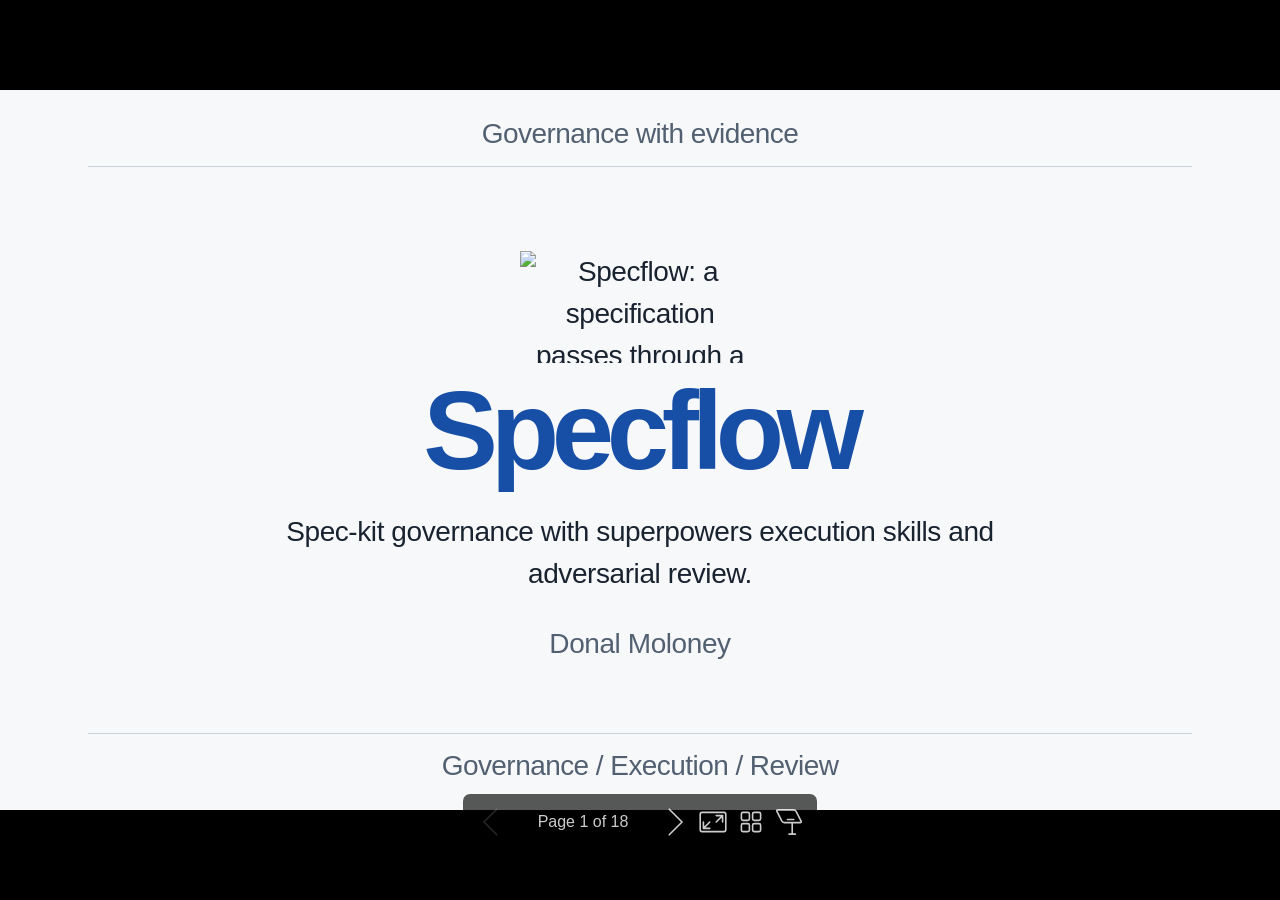
==== commit 83d16279: "Reorder deck into a problem-first arc and drop pagination The outline buried the self-review problem" ====
--- a/presentation/marp-deck/deck.html
+++ b/presentation/marp-deck/deck.html
@@ -1,5 +1,5 @@
-<!DOCTYPE html><html lang="en"><head><title>Specflow</title><meta property="og:title" content="Specflow"><meta name="author" content="Donal Moloney"><meta property="article:author" content="Donal Moloney"><meta name="description" content="Spec-kit governance with superpowers execution skills and adversarial review."><meta property="og:description" content="Spec-kit governance with superpowers execution skills and adversarial review."><meta charset="UTF-8"><meta name="viewport" content="width=device-width,height=device-height,initial-scale=1.0"><meta name="apple-mobile-web-app-capable" content="yes"><meta http-equiv="X-UA-Compatible" content="ie=edge"><meta property="og:type" content="website"><meta name="twitter:card" content="summary"><style>@media screen{body[data-bespoke-view=""] .bespoke-marp-parent>.bespoke-marp-osc>button,body[data-bespoke-view=next] .bespoke-marp-parent>.bespoke-marp-osc>button,body[data-bespoke-view=overview] button.bespoke-marp-overview-close,body[data-bespoke-view=presenter] .bespoke-marp-presenter-container .bespoke-marp-presenter-info-container .bespoke-marp-presenter-info-page-area .bespoke-marp-presenter-info-page,body[data-bespoke-view=presenter] .bespoke-marp-presenter-container .bespoke-marp-presenter-info-container button,body[data-bespoke-view=presenter] .bespoke-marp-presenter-container .bespoke-marp-presenter-note-container button{appearance:none;background-color:initial;border:0;color:inherit;cursor:pointer;font-size:inherit;opacity:.8;outline:none;padding:0;transition:opacity .2s linear;-webkit-tap-highlight-color:transparent}body[data-bespoke-view=""] .bespoke-marp-parent>.bespoke-marp-osc>button:disabled,body[data-bespoke-view=next] .bespoke-marp-parent>.bespoke-marp-osc>button:disabled,body[data-bespoke-view=overview] button.bespoke-marp-overview-close:disabled,body[data-bespoke-view=presenter] .bespoke-marp-presenter-container .bespoke-marp-presenter-info-container .bespoke-marp-presenter-info-page-area .bespoke-marp-presenter-info-page:disabled,body[data-bespoke-view=presenter] .bespoke-marp-presenter-container .bespoke-marp-presenter-info-container button:disabled,body[data-bespoke-view=presenter] .bespoke-marp-presenter-container .bespoke-marp-presenter-note-container button:disabled{cursor:not-allowed;opacity:.15!important}body[data-bespoke-view=""] .bespoke-marp-parent>.bespoke-marp-osc>button:hover,body[data-bespoke-view=next] .bespoke-marp-parent>.bespoke-marp-osc>button:hover,body[data-bespoke-view=overview] button.bespoke-marp-overview-close:hover,body[data-bespoke-view=presenter] .bespoke-marp-presenter-container .bespoke-marp-presenter-info-container .bespoke-marp-presenter-info-page-area .bespoke-marp-presenter-info-page:hover,body[data-bespoke-view=presenter] .bespoke-marp-presenter-container .bespoke-marp-presenter-info-container button:hover,body[data-bespoke-view=presenter] .bespoke-marp-presenter-container .bespoke-marp-presenter-note-container button:hover{opacity:1}body[data-bespoke-view=""] .bespoke-marp-parent>.bespoke-marp-osc>button:hover:active,body[data-bespoke-view=next] .bespoke-marp-parent>.bespoke-marp-osc>button:hover:active,body[data-bespoke-view=overview] button.bespoke-marp-overview-close:hover:active,body[data-bespoke-view=presenter] .bespoke-marp-presenter-container .bespoke-marp-presenter-info-container .bespoke-marp-presenter-info-page-area .bespoke-marp-presenter-info-page:hover:active,body[data-bespoke-view=presenter] .bespoke-marp-presenter-container .bespoke-marp-presenter-info-container button:hover:active,body[data-bespoke-view=presenter] .bespoke-marp-presenter-container .bespoke-marp-presenter-note-container button:hover:active{opacity:.6}body[data-bespoke-view=""] .bespoke-marp-parent>.bespoke-marp-osc>button:hover:not(:disabled),body[data-bespoke-view=next] .bespoke-marp-parent>.bespoke-marp-osc>button:hover:not(:disabled),body[data-bespoke-view=overview] button.bespoke-marp-overview-close:hover:not(:disabled),body[data-bespoke-view=presenter] .bespoke-marp-presenter-container .bespoke-marp-presenter-info-container .bespoke-marp-presenter-info-page-area .bespoke-marp-presenter-info-page:hover:not(:disabled),body[data-bespoke-view=presenter] .bespoke-marp-presenter-container .bespoke-marp-presenter-info-container button:hover:not(:disabled),body[data-bespoke-view=presenter] .bespoke-marp-presenter-container .bespoke-marp-presenter-note-container button:hover:not(:disabled){transition:none}body[data-bespoke-view=""] .bespoke-marp-parent>.bespoke-marp-osc>button[data-bespoke-marp-osc=prev],body[data-bespoke-view=next] .bespoke-marp-parent>.bespoke-marp-osc>button[data-bespoke-marp-osc=prev],body[data-bespoke-view=presenter] .bespoke-marp-presenter-container .bespoke-marp-presenter-info-container button.bespoke-marp-presenter-info-page-prev{background:#0000 url("[data-uri]") no-repeat 50%;background-size:contain;overflow:hidden;text-indent:100%;white-space:nowrap}body[data-bespoke-view=""] .bespoke-marp-parent>.bespoke-marp-osc>button[data-bespoke-marp-osc=next],body[data-bespoke-view=next] .bespoke-marp-parent>.bespoke-marp-osc>button[data-bespoke-marp-osc=next],body[data-bespoke-view=presenter] .bespoke-marp-presenter-container .bespoke-marp-presenter-info-container button.bespoke-marp-presenter-info-page-next{background:#0000 url("[data-uri]") no-repeat 50%;background-size:contain;overflow:hidden;text-indent:100%;white-space:nowrap}body[data-bespoke-view=""] .bespoke-marp-parent>.bespoke-marp-osc>button[data-bespoke-marp-osc=fullscreen],body[data-bespoke-view=next] .bespoke-marp-parent>.bespoke-marp-osc>button[data-bespoke-marp-osc=fullscreen]{background:#0000 url("[data-uri]") no-repeat 50%;background-size:contain;overflow:hidden;text-indent:100%;white-space:nowrap}body[data-bespoke-view=""] .bespoke-marp-parent>.bespoke-marp-osc>button.exit[data-bespoke-marp-osc=fullscreen],body[data-bespoke-view=next] .bespoke-marp-parent>.bespoke-marp-osc>button.exit[data-bespoke-marp-osc=fullscreen]{background-image:url("[data-uri]")}body[data-bespoke-view=""] .bespoke-marp-parent>.bespoke-marp-osc>button[data-bespoke-marp-osc=presenter],body[data-bespoke-view=next] .bespoke-marp-parent>.bespoke-marp-osc>button[data-bespoke-marp-osc=presenter]{background:#0000 url("[data-uri]") no-repeat 50%;background-size:contain;overflow:hidden;text-indent:100%;white-space:nowrap}body[data-bespoke-view=overview] button.bespoke-marp-overview-close,body[data-bespoke-view=presenter] .bespoke-marp-presenter-container .bespoke-marp-presenter-note-container button.bespoke-marp-presenter-note-bigger{background:#0000 url("[data-uri]") no-repeat 50%;background-size:contain;overflow:hidden;text-indent:100%;white-space:nowrap}body[data-bespoke-view=presenter] .bespoke-marp-presenter-container .bespoke-marp-presenter-note-container button.bespoke-marp-presenter-note-smaller{background:#0000 url("[data-uri]") no-repeat 50%;background-size:contain;overflow:hidden;text-indent:100%;white-space:nowrap}body[data-bespoke-view=""] .bespoke-marp-parent>.bespoke-marp-osc>button[data-bespoke-marp-osc=overview],body[data-bespoke-view=next] .bespoke-marp-parent>.bespoke-marp-osc>button[data-bespoke-marp-osc=overview]{background:#0000 url("[data-uri]") no-repeat 50%;background-size:contain;overflow:hidden;text-indent:100%;white-space:nowrap}}@keyframes __bespoke_marp_transition_reduced_outgoing__{0%{opacity:1}to{opacity:0}}@keyframes __bespoke_marp_transition_reduced_incoming__{0%{mix-blend-mode:plus-lighter;opacity:0}to{mix-blend-mode:plus-lighter;opacity:1}}.bespoke-marp-note,.bespoke-marp-osc,.bespoke-progress-parent{display:none;transition:none}@media screen{::view-transition-group(*){animation-duration:var(--marp-bespoke-transition-animation-duration,.5s);animation-timing-function:ease}::view-transition-new(*),::view-transition-old(*){animation-delay:0s;animation-direction:var(--marp-bespoke-transition-animation-direction,normal);animation-duration:var(--marp-bespoke-transition-animation-duration,.5s);animation-fill-mode:both;animation-name:var(--marp-bespoke-transition-animation-name,var(--marp-bespoke-transition-animation-name-fallback,__bespoke_marp_transition_no_animation__));mix-blend-mode:normal}::view-transition-old(*){--marp-bespoke-transition-animation-name-fallback:__bespoke_marp_transition_reduced_outgoing__;animation-timing-function:ease}::view-transition-new(*){--marp-bespoke-transition-animation-name-fallback:__bespoke_marp_transition_reduced_incoming__;animation-timing-function:ease}::view-transition-new(root),::view-transition-old(root){animation-timing-function:linear}::view-transition-new(__bespoke_marp_transition_osc__),::view-transition-old(__bespoke_marp_transition_osc__){animation-duration:0s!important;animation-name:__bespoke_marp_transition_osc__!important}::view-transition-new(__bespoke_marp_transition_osc__){opacity:0!important}.bespoke-marp-transition-warming-up::view-transition-group(*),.bespoke-marp-transition-warming-up::view-transition-new(*),.bespoke-marp-transition-warming-up::view-transition-old(*){animation-play-state:paused!important}body,html{height:100%;margin:0}body{background:#000;overflow:hidden}svg.bespoke-marp-slide{content-visibility:hidden;interactivity:inert;opacity:0;pointer-events:none;z-index:-1}svg.bespoke-marp-slide:not(.bespoke-marp-active) *{view-transition-name:none!important}svg.bespoke-marp-slide.bespoke-marp-active{content-visibility:visible;interactivity:auto;opacity:1;pointer-events:auto;z-index:0}svg.bespoke-marp-slide.bespoke-marp-active.bespoke-marp-active-ready *{animation-name:__bespoke_marp__!important}@supports not (content-visibility:hidden){svg.bespoke-marp-slide[data-bespoke-marp-load=hideable]{display:none}svg.bespoke-marp-slide[data-bespoke-marp-load=hideable].bespoke-marp-active{display:block}}}@media screen and (prefers-reduced-motion:reduce){svg.bespoke-marp-slide *{view-transition-name:none!important}}@media screen{[data-bespoke-marp-fragment=inactive]{visibility:hidden}body[data-bespoke-view=""] .bespoke-marp-parent,body[data-bespoke-view=next] .bespoke-marp-parent{inset:0;position:absolute}body[data-bespoke-view=""] .bespoke-marp-parent>.bespoke-marp-osc,body[data-bespoke-view=next] .bespoke-marp-parent>.bespoke-marp-osc{background:#000000a6;border-radius:7px;bottom:50px;color:#fff;contain:paint;display:block;font-family:Helvetica,Arial,sans-serif;font-size:16px;left:50%;line-height:0;opacity:1;padding:12px;position:absolute;touch-action:manipulation;transform:translateX(-50%);transition:opacity .2s linear;-webkit-user-select:none;user-select:none;view-transition-name:__bespoke_marp_transition_osc__;white-space:nowrap;will-change:transform;z-index:1}body[data-bespoke-view=""] .bespoke-marp-parent>.bespoke-marp-osc>:where(*),body[data-bespoke-view=next] .bespoke-marp-parent>.bespoke-marp-osc>:where(*){margin-left:6px}body[data-bespoke-view=""] .bespoke-marp-parent>.bespoke-marp-osc>:where(*):where(:first-child),body[data-bespoke-view=next] .bespoke-marp-parent>.bespoke-marp-osc>:where(*):where(:first-child){margin-left:0}body[data-bespoke-view=""] .bespoke-marp-parent>.bespoke-marp-osc>span,body[data-bespoke-view=next] .bespoke-marp-parent>.bespoke-marp-osc>span{opacity:.8}body[data-bespoke-view=""] .bespoke-marp-parent>.bespoke-marp-osc>span[data-bespoke-marp-osc=page],body[data-bespoke-view=next] .bespoke-marp-parent>.bespoke-marp-osc>span[data-bespoke-marp-osc=page]{display:inline-block;min-width:140px;text-align:center}body[data-bespoke-view=""] .bespoke-marp-parent>.bespoke-marp-osc>button[data-bespoke-marp-osc=fullscreen],body[data-bespoke-view=""] .bespoke-marp-parent>.bespoke-marp-osc>button[data-bespoke-marp-osc=next],body[data-bespoke-view=""] .bespoke-marp-parent>.bespoke-marp-osc>button[data-bespoke-marp-osc=overview],body[data-bespoke-view=""] .bespoke-marp-parent>.bespoke-marp-osc>button[data-bespoke-marp-osc=presenter],body[data-bespoke-view=""] .bespoke-marp-parent>.bespoke-marp-osc>button[data-bespoke-marp-osc=prev],body[data-bespoke-view=next] .bespoke-marp-parent>.bespoke-marp-osc>button[data-bespoke-marp-osc=fullscreen],body[data-bespoke-view=next] .bespoke-marp-parent>.bespoke-marp-osc>button[data-bespoke-marp-osc=next],body[data-bespoke-view=next] .bespoke-marp-parent>.bespoke-marp-osc>button[data-bespoke-marp-osc=overview],body[data-bespoke-view=next] .bespoke-marp-parent>.bespoke-marp-osc>button[data-bespoke-marp-osc=presenter],body[data-bespoke-view=next] .bespoke-marp-parent>.bespoke-marp-osc>button[data-bespoke-marp-osc=prev]{height:32px;line-height:32px;width:32px}body[data-bespoke-view=""] .bespoke-marp-parent.bespoke-marp-inactive,body[data-bespoke-view=next] .bespoke-marp-parent.bespoke-marp-inactive{cursor:none}body[data-bespoke-view=""] .bespoke-marp-parent.bespoke-marp-inactive>.bespoke-marp-osc,body[data-bespoke-view=next] .bespoke-marp-parent.bespoke-marp-inactive>.bespoke-marp-osc{opacity:0;pointer-events:none}body[data-bespoke-view=""] svg.bespoke-marp-slide,body[data-bespoke-view=next] svg.bespoke-marp-slide{height:100%;left:0;position:absolute;top:0;width:100%}body[data-bespoke-view=""] .bespoke-progress-parent{background:#222;display:flex;height:5px;width:100%}body[data-bespoke-view=""] .bespoke-progress-parent+:where(.bespoke-marp-parent){top:5px}body[data-bespoke-view=""] .bespoke-progress-parent .bespoke-progress-bar{background:#0288d1;flex:0 0 0;transition:flex-basis .2s cubic-bezier(0,1,1,1)}body[data-bespoke-view=next]{background:#0000}body[data-bespoke-view=presenter]{background:#161616}body[data-bespoke-view=presenter] .bespoke-marp-presenter-container{display:grid;font-family:Helvetica,Arial,sans-serif;grid-template:"current dragbar next" minmax(140px,1fr) "current dragbar note" 2fr "info    dragbar note" 3em;grid-template-columns:minmax(3px,var(--bespoke-marp-presenter-split-ratio,66%)) 0 minmax(3px,1fr);height:100%;left:0;position:absolute;top:0;width:100%}body[data-bespoke-view=presenter] .bespoke-marp-presenter-container :where(.bespoke-marp-parent){grid-area:current;overflow:hidden;position:relative}body[data-bespoke-view=presenter] .bespoke-marp-presenter-container :where(.bespoke-marp-parent) :where(svg.bespoke-marp-slide){height:calc(100% - 40px);left:20px;pointer-events:none;position:absolute;top:20px;-webkit-user-select:none;user-select:none;width:calc(100% - 40px)}body[data-bespoke-view=presenter] .bespoke-marp-presenter-container :where(.bespoke-marp-parent) :where(svg.bespoke-marp-slide).bespoke-marp-active{filter:drop-shadow(0 3px 10px rgba(0,0,0,.5))}body[data-bespoke-view=presenter] .bespoke-marp-presenter-container .bespoke-marp-presenter-dragbar-container{background:#0288d1;cursor:col-resize;grid-area:dragbar;margin-left:-3px;opacity:0;position:relative;transition:opacity .4s linear .1s;width:6px;z-index:10}body[data-bespoke-view=presenter] .bespoke-marp-presenter-container .bespoke-marp-presenter-dragbar-container:hover{opacity:1}body[data-bespoke-view=presenter] .bespoke-marp-presenter-container .bespoke-marp-presenter-dragbar-container.active{opacity:1;transition-delay:0s}body[data-bespoke-view=presenter] .bespoke-marp-presenter-container .bespoke-marp-presenter-next-container{background:#222;cursor:pointer;display:none;grid-area:next;overflow:hidden;position:relative}body[data-bespoke-view=presenter] .bespoke-marp-presenter-container .bespoke-marp-presenter-next-container.active{display:block}body[data-bespoke-view=presenter] .bespoke-marp-presenter-container .bespoke-marp-presenter-next-container iframe.bespoke-marp-presenter-next{background:#0000;border:0;display:block;filter:drop-shadow(0 3px 10px rgba(0,0,0,.5));height:calc(100% - 40px);left:20px;pointer-events:none;position:absolute;interactivity:inert;top:20px;-webkit-user-select:none;user-select:none;width:calc(100% - 40px)}body[data-bespoke-view=presenter] .bespoke-marp-presenter-container .bespoke-marp-presenter-note-container{background:#222;color:#eee;grid-area:note;position:relative;z-index:1}body[data-bespoke-view=presenter] .bespoke-marp-presenter-container .bespoke-marp-presenter-note-container button{height:1.5em;line-height:1.5em;width:1.5em}body[data-bespoke-view=presenter] .bespoke-marp-presenter-container .bespoke-marp-presenter-note-container .bespoke-marp-presenter-note-wrapper{display:block;inset:0;position:absolute}body[data-bespoke-view=presenter] .bespoke-marp-presenter-container .bespoke-marp-presenter-note-container .bespoke-marp-presenter-note-buttons{background:#000000a6;border-radius:4px;bottom:0;display:flex;gap:4px;margin:12px;opacity:0;padding:6px;pointer-events:none;position:absolute;right:0;transition:opacity .2s linear}body[data-bespoke-view=presenter] .bespoke-marp-presenter-container .bespoke-marp-presenter-note-container .bespoke-marp-presenter-note-buttons:focus-within,body[data-bespoke-view=presenter] .bespoke-marp-presenter-container .bespoke-marp-presenter-note-container .bespoke-marp-presenter-note-wrapper:focus-within+.bespoke-marp-presenter-note-buttons,body[data-bespoke-view=presenter] .bespoke-marp-presenter-container .bespoke-marp-presenter-note-container:hover .bespoke-marp-presenter-note-buttons{opacity:1;pointer-events:auto}body[data-bespoke-view=presenter] .bespoke-marp-presenter-container .bespoke-marp-presenter-note-container .bespoke-marp-note{box-sizing:border-box;font-size:calc(1.1em*var(--bespoke-marp-note-font-scale, 1));height:calc(100% - 40px);margin:20px;overflow:auto;padding-right:3px;white-space:pre-wrap;width:calc(100% - 40px);word-wrap:break-word;scrollbar-color:#eeeeee80 #0000;scrollbar-width:thin}body[data-bespoke-view=presenter] .bespoke-marp-presenter-container .bespoke-marp-presenter-note-container .bespoke-marp-note::-webkit-scrollbar{width:6px}body[data-bespoke-view=presenter] .bespoke-marp-presenter-container .bespoke-marp-presenter-note-container .bespoke-marp-note::-webkit-scrollbar-track{background:#0000}body[data-bespoke-view=presenter] .bespoke-marp-presenter-container .bespoke-marp-presenter-note-container .bespoke-marp-note::-webkit-scrollbar-thumb{background:#eeeeee80;border-radius:6px}body[data-bespoke-view=presenter] .bespoke-marp-presenter-container .bespoke-marp-presenter-note-container .bespoke-marp-note:empty{pointer-events:none}body[data-bespoke-view=presenter] .bespoke-marp-presenter-container .bespoke-marp-presenter-note-container .bespoke-marp-note.active{display:block}body[data-bespoke-view=presenter] .bespoke-marp-presenter-container .bespoke-marp-presenter-note-container .bespoke-marp-note p:first-child{margin-top:0}body[data-bespoke-view=presenter] .bespoke-marp-presenter-container .bespoke-marp-presenter-note-container .bespoke-marp-note p:last-child{margin-bottom:0}body[data-bespoke-view=presenter] .bespoke-marp-presenter-container .bespoke-marp-presenter-info-container{align-items:center;box-sizing:border-box;color:#eee;display:flex;flex-wrap:nowrap;grid-area:info;justify-content:center;overflow:hidden;padding:0 10px}body[data-bespoke-view=presenter] .bespoke-marp-presenter-container .bespoke-marp-presenter-info-container .bespoke-marp-presenter-info-page-area,body[data-bespoke-view=presenter] .bespoke-marp-presenter-container .bespoke-marp-presenter-info-container .bespoke-marp-presenter-info-time,body[data-bespoke-view=presenter] .bespoke-marp-presenter-container .bespoke-marp-presenter-info-container .bespoke-marp-presenter-info-timer{box-sizing:border-box;display:block;padding:0 10px;white-space:nowrap;width:100%}body[data-bespoke-view=presenter] .bespoke-marp-presenter-container .bespoke-marp-presenter-info-container button{height:1.5em;line-height:1.5em;width:1.5em}body[data-bespoke-view=presenter] .bespoke-marp-presenter-container .bespoke-marp-presenter-info-container .bespoke-marp-presenter-info-page-area{order:2;text-align:center}body[data-bespoke-view=presenter] .bespoke-marp-presenter-container .bespoke-marp-presenter-info-container .bespoke-marp-presenter-info-page-area .bespoke-marp-presenter-info-page{display:inline-block;min-width:120px;text-align:center}body[data-bespoke-view=presenter] .bespoke-marp-presenter-container .bespoke-marp-presenter-info-container .bespoke-marp-presenter-info-time{color:#999;order:1;text-align:left}body[data-bespoke-view=presenter] .bespoke-marp-presenter-container .bespoke-marp-presenter-info-container .bespoke-marp-presenter-info-timer{color:#999;order:3;text-align:right}body[data-bespoke-view=presenter] .bespoke-marp-presenter-container .bespoke-marp-presenter-info-container .bespoke-marp-presenter-info-timer:hover{cursor:pointer}body[data-bespoke-view=overview]{background:#161616;overflow:auto}body[data-bespoke-view=overview] [data-bespoke-marp-fragment=inactive]{visibility:visible}body[data-bespoke-view=overview] .bespoke-marp-overview-header{backdrop-filter:blur(4px);background:#222222d9;box-shadow:0 3px 10px #00000080;box-sizing:border-box;display:flex;height:48px;inset:0 0 auto;justify-content:flex-end;padding:10px;position:fixed;z-index:1}body[data-bespoke-view=overview] button.bespoke-marp-overview-close{height:28px;line-height:28px;transform:rotate(45deg);width:28px}body[data-bespoke-view=overview] .bespoke-marp-parent{display:grid;gap:40px;grid-template-columns:repeat(auto-fit,minmax(0,240px));justify-content:space-around;padding:30px}body[data-bespoke-view=overview] .bespoke-marp-parent svg.bespoke-marp-slide{--bov-selected:#0000;--bov-focus:#161616;--bov-focus-outline:#0000;background-image:conic-gradient(#161616 0 0),conic-gradient(var(--bov-focus) 0 0),conic-gradient(var(--bov-focus-outline) 0 0),conic-gradient(var(--bov-selected) 0 0);background-position:5px 5px,3px 3px,2px 2px,0 0;background-repeat:no-repeat;background-size:calc(100% - 10px) calc(100% - 10px),calc(100% - 6px) calc(100% - 6px),calc(100% - 4px) calc(100% - 4px),100% 100%;content-visibility:visible;cursor:pointer;filter:drop-shadow(0 3px 10px rgba(0,0,0,.5));margin:-6px;padding:6px;interactivity:auto;opacity:1;outline:0;pointer-events:auto;scroll-margin-block:30px;width:100%;z-index:0}body[data-bespoke-view=overview] .bespoke-marp-parent svg.bespoke-marp-slide *,body[data-bespoke-view=overview] .bespoke-marp-parent svg.bespoke-marp-slide.bespoke-marp-active *{pointer-events:none;interactivity:inert}body[data-bespoke-view=overview] .bespoke-marp-parent svg.bespoke-marp-slide:active,body[data-bespoke-view=overview] .bespoke-marp-parent svg.bespoke-marp-slide:focus-visible,body[data-bespoke-view=overview] .bespoke-marp-parent svg.bespoke-marp-slide:hover{--bov-focus-outline:#161616}body[data-bespoke-view=overview] .bespoke-marp-parent svg.bespoke-marp-slide:focus-visible,body[data-bespoke-view=overview] .bespoke-marp-parent svg.bespoke-marp-slide:hover{--bov-focus:#999}body[data-bespoke-view=overview] .bespoke-marp-parent svg.bespoke-marp-slide:active{--bov-focus:#eee}body[data-bespoke-view=overview] .bespoke-marp-parent svg.bespoke-marp-slide.bespoke-marp-active{--bov-selected:#0288d1}body[data-bespoke-view=overview]:has(.bespoke-marp-overview-header) .bespoke-marp-parent{padding-top:78px}body[data-bespoke-view=overview]:has(.bespoke-marp-overview-header) .bespoke-marp-parent svg.bespoke-marp-slide{scroll-margin-top:78px}.bespoke-marp-overview{background:#000000a6;inset:0;opacity:0;pointer-events:none;position:fixed;transition:opacity .1s ease;z-index:10}.bespoke-marp-overview iframe{background:#222;border:0;display:block;height:100%;left:0;position:absolute;top:0;width:100%}.bespoke-marp-overview[data-open="1"]{opacity:1;pointer-events:auto}}@media print{.bespoke-marp-overview,.bespoke-marp-presenter-info-container,.bespoke-marp-presenter-next-container,.bespoke-marp-presenter-note-container{display:none}}</style><style>div#\:\$p > svg > foreignObject > section{width:1280px;height:720px;box-sizing:border-box;overflow:hidden;position:relative;scroll-snap-align:center center;-webkit-text-size-adjust:100%;text-size-adjust:100%}div#\:\$p > svg > foreignObject > section::after{bottom:0;content:attr(data-marpit-pagination);padding:inherit;pointer-events:none;position:absolute;right:0}div#\:\$p > svg > foreignObject > section:not([data-marpit-pagination])::after{display:none}div#\:\$p > svg > foreignObject > section :is(h1, marp-h1){font-size:2em;margin-block:0.67em}div#\:\$p > svg > foreignObject > section video::-webkit-media-controls{will-change:transform}@page {size:1280px 720px;margin:0}@media print{html, body{background-color:#fff;margin:0;page-break-inside:avoid;break-inside:avoid-page}div#\:\$p > svg > foreignObject > section{page-break-before:always;break-before:page}div#\:\$p > svg > foreignObject > section, div#\:\$p > svg > foreignObject > section *{-webkit-print-color-adjust:exact!important;animation-delay:0s!important;animation-duration:0s!important;color-adjust:exact!important;print-color-adjust:exact!important;transition:none!important}div#\:\$p > svg[data-marpit-svg]{display:block;height:100vh;width:100vw}}div#\:\$p > svg > foreignObject > :where(section){container-type:size}div#\:\$p > svg > foreignObject > section img[data-marp-twemoji]{background:transparent;height:1em;margin:0 .05em 0 .1em;vertical-align:-.1em;width:1em}div#\:\$p > svg > foreignObject > section{--deck-paper: #f7f8fa;--deck-panel: #ffffff;--deck-ink: #192330;--deck-muted: #526071;--deck-line: #cbd2dc;--deck-accent: #174ea6;box-sizing:border-box;width:1280px;height:720px;padding:104px 88px 88px;display:flex;flex-direction:column;justify-content:flex-start;gap:0;overflow:hidden;background:var(--deck-paper);color:var(--deck-ink);font-family:"Aptos", "Inter", "Helvetica Neue", Arial, sans-serif;font-size:28px;font-weight:400;line-height:1.45;letter-spacing:-0.015em;text-align:left;-webkit-font-smoothing:antialiased}div#\:\$p > svg > foreignObject > section{--marpit-root-font-size: 28px}div#\:\$p > svg > foreignObject > section :is(h1, marp-h1), div#\:\$p > svg > foreignObject > section :is(h2, marp-h2){padding:0;border:0;color:var(--deck-ink);font-size:54px;font-weight:700;line-height:1.12;letter-spacing:-0.04em;text-wrap:balance}div#\:\$p > svg > foreignObject > section :is(h2, marp-h2){max-width:1050px;margin:0 0 46px}div#\:\$p > svg > foreignObject > section p{margin:0;max-width:1060px;font-size:28px;line-height:1.45;text-wrap:pretty}div#\:\$p > svg > foreignObject > section p + p{margin-top:26px}div#\:\$p > svg > foreignObject > section strong, div#\:\$p > svg > foreignObject > section a{color:var(--deck-accent)}div#\:\$p > svg > foreignObject > section strong{font-weight:700}div#\:\$p > svg > foreignObject > section a{text-decoration-thickness:1px;text-underline-offset:5px}div#\:\$p > svg > foreignObject > section header, div#\:\$p > svg > foreignObject > section footer{position:absolute;left:88px;right:88px;margin:0;color:var(--deck-muted);font-size:28px;line-height:1;letter-spacing:-0.02em}div#\:\$p > svg > foreignObject > section header{top:30px;padding-bottom:18px;border-bottom:1px solid var(--deck-line)}div#\:\$p > svg > foreignObject > section footer{bottom:30px;padding-top:18px;border-top:1px solid var(--deck-line)}div#\:\$p > svg > foreignObject > section::after{position:absolute;inset:auto 88px 29px auto;padding:0;color:var(--deck-muted);background:var(--deck-paper);font-size:28px;font-weight:400;line-height:1;font-variant-numeric:tabular-nums;content:attr(data-marpit-pagination) " / " attr(data-marpit-pagination-total)}div#\:\$p > svg > foreignObject > section::after{--marpit-root-font-size: 28px}div#\:\$p > svg > foreignObject > section:not(.lead):has(img) :is(h2, marp-h2){min-height:122px;margin-bottom:24px}div#\:\$p > svg > foreignObject > section:not(.lead) p:has(img){box-sizing:border-box;display:flex;align-items:center;justify-content:center;flex:1;width:1104px;max-width:1104px;min-height:0;margin:0;padding:24px 20px;background:var(--deck-panel);border:1px solid var(--deck-line);border-radius:6px}div#\:\$p > svg > foreignObject > section img{display:block;width:100%;max-width:1062px;max-height:248px;object-fit:contain}div#\:\$p > svg > foreignObject > section:not(.lead) p:has(img) + p{margin-top:24px;color:var(--deck-muted)}div#\:\$p > svg > foreignObject > section :is(pre, marp-pre){box-sizing:border-box;width:1104px;max-width:1104px;margin:0;padding:28px 30px;overflow:hidden;background:var(--deck-panel);border:1px solid var(--deck-line);border-radius:6px;white-space:pre}div#\:\$p > svg > foreignObject > section code, div#\:\$p > svg > foreignObject > section :is(pre, marp-pre) code{padding:0;color:var(--deck-ink);background:transparent;font-family:"SFMono-Regular", Consolas, "Liberation Mono", monospace;font-size:28px;font-weight:400;line-height:1.6;letter-spacing:-0.035em}div#\:\$p > svg > foreignObject > section.lead{justify-content:center;align-items:center;text-align:center}div#\:\$p > svg > foreignObject > section.lead :is(h1, marp-h1){margin:12px 0 24px;color:var(--deck-accent);font-size:112px;line-height:1;letter-spacing:-0.065em}div#\:\$p > svg > foreignObject > section.lead p{max-width:930px;font-size:28px;line-height:1.5}div#\:\$p > svg > foreignObject > section.lead p + p{margin-top:28px;color:var(--deck-muted)}div#\:\$p > svg > foreignObject > section.lead p:has(img){margin:0;width:240px;height:112px}div#\:\$p > svg > foreignObject > section.lead img{width:240px;height:112px}@media print{div#\:\$p > svg > foreignObject > section{print-color-adjust:exact;-webkit-print-color-adjust:exact}}@media (prefers-reduced-motion: reduce){div#\:\$p > svg > foreignObject > section, div#\:\$p > svg > foreignObject > section *{animation:none!important;transition:none!important}}div#\:\$p > svg > foreignObject > section[data-marpit-advanced-background="background"]{columns:initial!important;display:block!important;padding:0!important}div#\:\$p > svg > foreignObject > section[data-marpit-advanced-background="background"]::before, div#\:\$p > svg > foreignObject > section[data-marpit-advanced-background="background"]::after, div#\:\$p > svg > foreignObject > section[data-marpit-advanced-background="content"]::before, div#\:\$p > svg > foreignObject > section[data-marpit-advanced-background="content"]::after{display:none!important}div#\:\$p > svg > foreignObject > section[data-marpit-advanced-background="background"] > div[data-marpit-advanced-background-container]{all:initial;display:flex;flex-direction:row;height:100%;overflow:hidden;width:100%}div#\:\$p > svg > foreignObject > section[data-marpit-advanced-background="background"] > div[data-marpit-advanced-background-container][data-marpit-advanced-background-direction="vertical"]{flex-direction:column}div#\:\$p > svg > foreignObject > section[data-marpit-advanced-background="background"][data-marpit-advanced-background-split] > div[data-marpit-advanced-background-container]{width:var(--marpit-advanced-background-split, 50%)}div#\:\$p > svg > foreignObject > section[data-marpit-advanced-background="background"][data-marpit-advanced-background-split="right"] > div[data-marpit-advanced-background-container]{margin-left:calc(100% - var(--marpit-advanced-background-split, 50%))}div#\:\$p > svg > foreignObject > section[data-marpit-advanced-background="background"] > div[data-marpit-advanced-background-container] > figure{all:initial;background-position:center;background-repeat:no-repeat;background-size:cover;flex:auto;margin:0}div#\:\$p > svg > foreignObject > section[data-marpit-advanced-background="background"] > div[data-marpit-advanced-background-container] > figure > figcaption{position:absolute;border:0;clip:rect(0, 0, 0, 0);height:1px;margin:-1px;overflow:hidden;padding:0;white-space:nowrap;width:1px}div#\:\$p > svg > foreignObject > section[data-marpit-advanced-background="content"], div#\:\$p > svg > foreignObject > section[data-marpit-advanced-background="pseudo"]{background:transparent!important}div#\:\$p > svg > foreignObject > section[data-marpit-advanced-background="pseudo"], div#\:\$p > svg[data-marpit-svg] > foreignObject[data-marpit-advanced-background="pseudo"]{pointer-events:none!important}div#\:\$p > svg > foreignObject > section[data-marpit-advanced-background-split]{width:100%;height:100%}
-</style></head><body><div class="bespoke-marp-osc"><button data-bespoke-marp-osc="prev" tabindex="-1" title="Previous slide">Previous slide</button><span data-bespoke-marp-osc="page"></span><button data-bespoke-marp-osc="next" tabindex="-1" title="Next slide">Next slide</button><button data-bespoke-marp-osc="fullscreen" tabindex="-1" title="Toggle fullscreen (f)">Toggle fullscreen</button><button data-bespoke-marp-osc="overview" tabindex="-1" title="Toggle overview view (o)">Toggle overview view</button><button data-bespoke-marp-osc="presenter" tabindex="-1" title="Open presenter view (p)">Open presenter view</button></div><div id=":$p"><svg data-marpit-svg="" viewBox="0 0 1280 720"><foreignObject width="1280" height="720"><section id="1" data-paginate="true" data-header="Governance with evidence" data-footer="Governance / Execution / Review" data-class="lead" data-theme="specflow" data-lang="en" lang="en" class="lead" data-marpit-pagination="1" style="--paginate:true;--header:Governance with evidence;--footer:Governance / Execution / Review;--class:lead;--theme:specflow;--lang:en;" data-marpit-pagination-total="20">
+<!DOCTYPE html><html lang="en"><head><title>Specflow</title><meta property="og:title" content="Specflow"><meta name="author" content="Donal Moloney"><meta property="article:author" content="Donal Moloney"><meta name="description" content="Spec-kit governance with superpowers execution skills and adversarial review."><meta property="og:description" content="Spec-kit governance with superpowers execution skills and adversarial review."><meta charset="UTF-8"><meta name="viewport" content="width=device-width,height=device-height,initial-scale=1.0"><meta name="apple-mobile-web-app-capable" content="yes"><meta http-equiv="X-UA-Compatible" content="ie=edge"><meta property="og:type" content="website"><meta name="twitter:card" content="summary"><style>@media screen{body[data-bespoke-view=""] .bespoke-marp-parent>.bespoke-marp-osc>button,body[data-bespoke-view=next] .bespoke-marp-parent>.bespoke-marp-osc>button,body[data-bespoke-view=overview] button.bespoke-marp-overview-close,body[data-bespoke-view=presenter] .bespoke-marp-presenter-container .bespoke-marp-presenter-info-container .bespoke-marp-presenter-info-page-area .bespoke-marp-presenter-info-page,body[data-bespoke-view=presenter] .bespoke-marp-presenter-container .bespoke-marp-presenter-info-container button,body[data-bespoke-view=presenter] .bespoke-marp-presenter-container .bespoke-marp-presenter-note-container button{appearance:none;background-color:initial;border:0;color:inherit;cursor:pointer;font-size:inherit;opacity:.8;outline:none;padding:0;transition:opacity .2s linear;-webkit-tap-highlight-color:transparent}body[data-bespoke-view=""] .bespoke-marp-parent>.bespoke-marp-osc>button:disabled,body[data-bespoke-view=next] .bespoke-marp-parent>.bespoke-marp-osc>button:disabled,body[data-bespoke-view=overview] button.bespoke-marp-overview-close:disabled,body[data-bespoke-view=presenter] .bespoke-marp-presenter-container .bespoke-marp-presenter-info-container .bespoke-marp-presenter-info-page-area .bespoke-marp-presenter-info-page:disabled,body[data-bespoke-view=presenter] .bespoke-marp-presenter-container .bespoke-marp-presenter-info-container button:disabled,body[data-bespoke-view=presenter] .bespoke-marp-presenter-container .bespoke-marp-presenter-note-container button:disabled{cursor:not-allowed;opacity:.15!important}body[data-bespoke-view=""] .bespoke-marp-parent>.bespoke-marp-osc>button:hover,body[data-bespoke-view=next] .bespoke-marp-parent>.bespoke-marp-osc>button:hover,body[data-bespoke-view=overview] button.bespoke-marp-overview-close:hover,body[data-bespoke-view=presenter] .bespoke-marp-presenter-container .bespoke-marp-presenter-info-container .bespoke-marp-presenter-info-page-area .bespoke-marp-presenter-info-page:hover,body[data-bespoke-view=presenter] .bespoke-marp-presenter-container .bespoke-marp-presenter-info-container button:hover,body[data-bespoke-view=presenter] .bespoke-marp-presenter-container .bespoke-marp-presenter-note-container button:hover{opacity:1}body[data-bespoke-view=""] .bespoke-marp-parent>.bespoke-marp-osc>button:hover:active,body[data-bespoke-view=next] .bespoke-marp-parent>.bespoke-marp-osc>button:hover:active,body[data-bespoke-view=overview] button.bespoke-marp-overview-close:hover:active,body[data-bespoke-view=presenter] .bespoke-marp-presenter-container .bespoke-marp-presenter-info-container .bespoke-marp-presenter-info-page-area .bespoke-marp-presenter-info-page:hover:active,body[data-bespoke-view=presenter] .bespoke-marp-presenter-container .bespoke-marp-presenter-info-container button:hover:active,body[data-bespoke-view=presenter] .bespoke-marp-presenter-container .bespoke-marp-presenter-note-container button:hover:active{opacity:.6}body[data-bespoke-view=""] .bespoke-marp-parent>.bespoke-marp-osc>button:hover:not(:disabled),body[data-bespoke-view=next] .bespoke-marp-parent>.bespoke-marp-osc>button:hover:not(:disabled),body[data-bespoke-view=overview] button.bespoke-marp-overview-close:hover:not(:disabled),body[data-bespoke-view=presenter] .bespoke-marp-presenter-container .bespoke-marp-presenter-info-container .bespoke-marp-presenter-info-page-area .bespoke-marp-presenter-info-page:hover:not(:disabled),body[data-bespoke-view=presenter] .bespoke-marp-presenter-container .bespoke-marp-presenter-info-container button:hover:not(:disabled),body[data-bespoke-view=presenter] .bespoke-marp-presenter-container .bespoke-marp-presenter-note-container button:hover:not(:disabled){transition:none}body[data-bespoke-view=""] .bespoke-marp-parent>.bespoke-marp-osc>button[data-bespoke-marp-osc=prev],body[data-bespoke-view=next] .bespoke-marp-parent>.bespoke-marp-osc>button[data-bespoke-marp-osc=prev],body[data-bespoke-view=presenter] .bespoke-marp-presenter-container .bespoke-marp-presenter-info-container button.bespoke-marp-presenter-info-page-prev{background:#0000 url("[data-uri]") no-repeat 50%;background-size:contain;overflow:hidden;text-indent:100%;white-space:nowrap}body[data-bespoke-view=""] .bespoke-marp-parent>.bespoke-marp-osc>button[data-bespoke-marp-osc=next],body[data-bespoke-view=next] .bespoke-marp-parent>.bespoke-marp-osc>button[data-bespoke-marp-osc=next],body[data-bespoke-view=presenter] .bespoke-marp-presenter-container .bespoke-marp-presenter-info-container button.bespoke-marp-presenter-info-page-next{background:#0000 url("[data-uri]") no-repeat 50%;background-size:contain;overflow:hidden;text-indent:100%;white-space:nowrap}body[data-bespoke-view=""] .bespoke-marp-parent>.bespoke-marp-osc>button[data-bespoke-marp-osc=fullscreen],body[data-bespoke-view=next] .bespoke-marp-parent>.bespoke-marp-osc>button[data-bespoke-marp-osc=fullscreen]{background:#0000 url("[data-uri]") no-repeat 50%;background-size:contain;overflow:hidden;text-indent:100%;white-space:nowrap}body[data-bespoke-view=""] .bespoke-marp-parent>.bespoke-marp-osc>button.exit[data-bespoke-marp-osc=fullscreen],body[data-bespoke-view=next] .bespoke-marp-parent>.bespoke-marp-osc>button.exit[data-bespoke-marp-osc=fullscreen]{background-image:url("[data-uri]")}body[data-bespoke-view=""] .bespoke-marp-parent>.bespoke-marp-osc>button[data-bespoke-marp-osc=presenter],body[data-bespoke-view=next] .bespoke-marp-parent>.bespoke-marp-osc>button[data-bespoke-marp-osc=presenter]{background:#0000 url("[data-uri]") no-repeat 50%;background-size:contain;overflow:hidden;text-indent:100%;white-space:nowrap}body[data-bespoke-view=overview] button.bespoke-marp-overview-close,body[data-bespoke-view=presenter] .bespoke-marp-presenter-container .bespoke-marp-presenter-note-container button.bespoke-marp-presenter-note-bigger{background:#0000 url("[data-uri]") no-repeat 50%;background-size:contain;overflow:hidden;text-indent:100%;white-space:nowrap}body[data-bespoke-view=presenter] .bespoke-marp-presenter-container .bespoke-marp-presenter-note-container button.bespoke-marp-presenter-note-smaller{background:#0000 url("[data-uri]") no-repeat 50%;background-size:contain;overflow:hidden;text-indent:100%;white-space:nowrap}body[data-bespoke-view=""] .bespoke-marp-parent>.bespoke-marp-osc>button[data-bespoke-marp-osc=overview],body[data-bespoke-view=next] .bespoke-marp-parent>.bespoke-marp-osc>button[data-bespoke-marp-osc=overview]{background:#0000 url("[data-uri]") no-repeat 50%;background-size:contain;overflow:hidden;text-indent:100%;white-space:nowrap}}@keyframes __bespoke_marp_transition_reduced_outgoing__{0%{opacity:1}to{opacity:0}}@keyframes __bespoke_marp_transition_reduced_incoming__{0%{mix-blend-mode:plus-lighter;opacity:0}to{mix-blend-mode:plus-lighter;opacity:1}}.bespoke-marp-note,.bespoke-marp-osc,.bespoke-progress-parent{display:none;transition:none}@media screen{::view-transition-group(*){animation-duration:var(--marp-bespoke-transition-animation-duration,.5s);animation-timing-function:ease}::view-transition-new(*),::view-transition-old(*){animation-delay:0s;animation-direction:var(--marp-bespoke-transition-animation-direction,normal);animation-duration:var(--marp-bespoke-transition-animation-duration,.5s);animation-fill-mode:both;animation-name:var(--marp-bespoke-transition-animation-name,var(--marp-bespoke-transition-animation-name-fallback,__bespoke_marp_transition_no_animation__));mix-blend-mode:normal}::view-transition-old(*){--marp-bespoke-transition-animation-name-fallback:__bespoke_marp_transition_reduced_outgoing__;animation-timing-function:ease}::view-transition-new(*){--marp-bespoke-transition-animation-name-fallback:__bespoke_marp_transition_reduced_incoming__;animation-timing-function:ease}::view-transition-new(root),::view-transition-old(root){animation-timing-function:linear}::view-transition-new(__bespoke_marp_transition_osc__),::view-transition-old(__bespoke_marp_transition_osc__){animation-duration:0s!important;animation-name:__bespoke_marp_transition_osc__!important}::view-transition-new(__bespoke_marp_transition_osc__){opacity:0!important}.bespoke-marp-transition-warming-up::view-transition-group(*),.bespoke-marp-transition-warming-up::view-transition-new(*),.bespoke-marp-transition-warming-up::view-transition-old(*){animation-play-state:paused!important}body,html{height:100%;margin:0}body{background:#000;overflow:hidden}svg.bespoke-marp-slide{content-visibility:hidden;interactivity:inert;opacity:0;pointer-events:none;z-index:-1}svg.bespoke-marp-slide:not(.bespoke-marp-active) *{view-transition-name:none!important}svg.bespoke-marp-slide.bespoke-marp-active{content-visibility:visible;interactivity:auto;opacity:1;pointer-events:auto;z-index:0}svg.bespoke-marp-slide.bespoke-marp-active.bespoke-marp-active-ready *{animation-name:__bespoke_marp__!important}@supports not (content-visibility:hidden){svg.bespoke-marp-slide[data-bespoke-marp-load=hideable]{display:none}svg.bespoke-marp-slide[data-bespoke-marp-load=hideable].bespoke-marp-active{display:block}}}@media screen and (prefers-reduced-motion:reduce){svg.bespoke-marp-slide *{view-transition-name:none!important}}@media screen{[data-bespoke-marp-fragment=inactive]{visibility:hidden}body[data-bespoke-view=""] .bespoke-marp-parent,body[data-bespoke-view=next] .bespoke-marp-parent{inset:0;position:absolute}body[data-bespoke-view=""] .bespoke-marp-parent>.bespoke-marp-osc,body[data-bespoke-view=next] .bespoke-marp-parent>.bespoke-marp-osc{background:#000000a6;border-radius:7px;bottom:50px;color:#fff;contain:paint;display:block;font-family:Helvetica,Arial,sans-serif;font-size:16px;left:50%;line-height:0;opacity:1;padding:12px;position:absolute;touch-action:manipulation;transform:translateX(-50%);transition:opacity .2s linear;-webkit-user-select:none;user-select:none;view-transition-name:__bespoke_marp_transition_osc__;white-space:nowrap;will-change:transform;z-index:1}body[data-bespoke-view=""] .bespoke-marp-parent>.bespoke-marp-osc>:where(*),body[data-bespoke-view=next] .bespoke-marp-parent>.bespoke-marp-osc>:where(*){margin-left:6px}body[data-bespoke-view=""] .bespoke-marp-parent>.bespoke-marp-osc>:where(*):where(:first-child),body[data-bespoke-view=next] .bespoke-marp-parent>.bespoke-marp-osc>:where(*):where(:first-child){margin-left:0}body[data-bespoke-view=""] .bespoke-marp-parent>.bespoke-marp-osc>span,body[data-bespoke-view=next] .bespoke-marp-parent>.bespoke-marp-osc>span{opacity:.8}body[data-bespoke-view=""] .bespoke-marp-parent>.bespoke-marp-osc>span[data-bespoke-marp-osc=page],body[data-bespoke-view=next] .bespoke-marp-parent>.bespoke-marp-osc>span[data-bespoke-marp-osc=page]{display:inline-block;min-width:140px;text-align:center}body[data-bespoke-view=""] .bespoke-marp-parent>.bespoke-marp-osc>button[data-bespoke-marp-osc=fullscreen],body[data-bespoke-view=""] .bespoke-marp-parent>.bespoke-marp-osc>button[data-bespoke-marp-osc=next],body[data-bespoke-view=""] .bespoke-marp-parent>.bespoke-marp-osc>button[data-bespoke-marp-osc=overview],body[data-bespoke-view=""] .bespoke-marp-parent>.bespoke-marp-osc>button[data-bespoke-marp-osc=presenter],body[data-bespoke-view=""] .bespoke-marp-parent>.bespoke-marp-osc>button[data-bespoke-marp-osc=prev],body[data-bespoke-view=next] .bespoke-marp-parent>.bespoke-marp-osc>button[data-bespoke-marp-osc=fullscreen],body[data-bespoke-view=next] .bespoke-marp-parent>.bespoke-marp-osc>button[data-bespoke-marp-osc=next],body[data-bespoke-view=next] .bespoke-marp-parent>.bespoke-marp-osc>button[data-bespoke-marp-osc=overview],body[data-bespoke-view=next] .bespoke-marp-parent>.bespoke-marp-osc>button[data-bespoke-marp-osc=presenter],body[data-bespoke-view=next] .bespoke-marp-parent>.bespoke-marp-osc>button[data-bespoke-marp-osc=prev]{height:32px;line-height:32px;width:32px}body[data-bespoke-view=""] .bespoke-marp-parent.bespoke-marp-inactive,body[data-bespoke-view=next] .bespoke-marp-parent.bespoke-marp-inactive{cursor:none}body[data-bespoke-view=""] .bespoke-marp-parent.bespoke-marp-inactive>.bespoke-marp-osc,body[data-bespoke-view=next] .bespoke-marp-parent.bespoke-marp-inactive>.bespoke-marp-osc{opacity:0;pointer-events:none}body[data-bespoke-view=""] svg.bespoke-marp-slide,body[data-bespoke-view=next] svg.bespoke-marp-slide{height:100%;left:0;position:absolute;top:0;width:100%}body[data-bespoke-view=""] .bespoke-progress-parent{background:#222;display:flex;height:5px;width:100%}body[data-bespoke-view=""] .bespoke-progress-parent+:where(.bespoke-marp-parent){top:5px}body[data-bespoke-view=""] .bespoke-progress-parent .bespoke-progress-bar{background:#0288d1;flex:0 0 0;transition:flex-basis .2s cubic-bezier(0,1,1,1)}body[data-bespoke-view=next]{background:#0000}body[data-bespoke-view=presenter]{background:#161616}body[data-bespoke-view=presenter] .bespoke-marp-presenter-container{display:grid;font-family:Helvetica,Arial,sans-serif;grid-template:"current dragbar next" minmax(140px,1fr) "current dragbar note" 2fr "info    dragbar note" 3em;grid-template-columns:minmax(3px,var(--bespoke-marp-presenter-split-ratio,66%)) 0 minmax(3px,1fr);height:100%;left:0;position:absolute;top:0;width:100%}body[data-bespoke-view=presenter] .bespoke-marp-presenter-container :where(.bespoke-marp-parent){grid-area:current;overflow:hidden;position:relative}body[data-bespoke-view=presenter] .bespoke-marp-presenter-container :where(.bespoke-marp-parent) :where(svg.bespoke-marp-slide){height:calc(100% - 40px);left:20px;pointer-events:none;position:absolute;top:20px;-webkit-user-select:none;user-select:none;width:calc(100% - 40px)}body[data-bespoke-view=presenter] .bespoke-marp-presenter-container :where(.bespoke-marp-parent) :where(svg.bespoke-marp-slide).bespoke-marp-active{filter:drop-shadow(0 3px 10px rgba(0,0,0,.5))}body[data-bespoke-view=presenter] .bespoke-marp-presenter-container .bespoke-marp-presenter-dragbar-container{background:#0288d1;cursor:col-resize;grid-area:dragbar;margin-left:-3px;opacity:0;position:relative;transition:opacity .4s linear .1s;width:6px;z-index:10}body[data-bespoke-view=presenter] .bespoke-marp-presenter-container .bespoke-marp-presenter-dragbar-container:hover{opacity:1}body[data-bespoke-view=presenter] .bespoke-marp-presenter-container .bespoke-marp-presenter-dragbar-container.active{opacity:1;transition-delay:0s}body[data-bespoke-view=presenter] .bespoke-marp-presenter-container .bespoke-marp-presenter-next-container{background:#222;cursor:pointer;display:none;grid-area:next;overflow:hidden;position:relative}body[data-bespoke-view=presenter] .bespoke-marp-presenter-container .bespoke-marp-presenter-next-container.active{display:block}body[data-bespoke-view=presenter] .bespoke-marp-presenter-container .bespoke-marp-presenter-next-container iframe.bespoke-marp-presenter-next{background:#0000;border:0;display:block;filter:drop-shadow(0 3px 10px rgba(0,0,0,.5));height:calc(100% - 40px);left:20px;pointer-events:none;position:absolute;interactivity:inert;top:20px;-webkit-user-select:none;user-select:none;width:calc(100% - 40px)}body[data-bespoke-view=presenter] .bespoke-marp-presenter-container .bespoke-marp-presenter-note-container{background:#222;color:#eee;grid-area:note;position:relative;z-index:1}body[data-bespoke-view=presenter] .bespoke-marp-presenter-container .bespoke-marp-presenter-note-container button{height:1.5em;line-height:1.5em;width:1.5em}body[data-bespoke-view=presenter] .bespoke-marp-presenter-container .bespoke-marp-presenter-note-container .bespoke-marp-presenter-note-wrapper{display:block;inset:0;position:absolute}body[data-bespoke-view=presenter] .bespoke-marp-presenter-container .bespoke-marp-presenter-note-container .bespoke-marp-presenter-note-buttons{background:#000000a6;border-radius:4px;bottom:0;display:flex;gap:4px;margin:12px;opacity:0;padding:6px;pointer-events:none;position:absolute;right:0;transition:opacity .2s linear}body[data-bespoke-view=presenter] .bespoke-marp-presenter-container .bespoke-marp-presenter-note-container .bespoke-marp-presenter-note-buttons:focus-within,body[data-bespoke-view=presenter] .bespoke-marp-presenter-container .bespoke-marp-presenter-note-container .bespoke-marp-presenter-note-wrapper:focus-within+.bespoke-marp-presenter-note-buttons,body[data-bespoke-view=presenter] .bespoke-marp-presenter-container .bespoke-marp-presenter-note-container:hover .bespoke-marp-presenter-note-buttons{opacity:1;pointer-events:auto}body[data-bespoke-view=presenter] .bespoke-marp-presenter-container .bespoke-marp-presenter-note-container .bespoke-marp-note{box-sizing:border-box;font-size:calc(1.1em*var(--bespoke-marp-note-font-scale, 1));height:calc(100% - 40px);margin:20px;overflow:auto;padding-right:3px;white-space:pre-wrap;width:calc(100% - 40px);word-wrap:break-word;scrollbar-color:#eeeeee80 #0000;scrollbar-width:thin}body[data-bespoke-view=presenter] .bespoke-marp-presenter-container .bespoke-marp-presenter-note-container .bespoke-marp-note::-webkit-scrollbar{width:6px}body[data-bespoke-view=presenter] .bespoke-marp-presenter-container .bespoke-marp-presenter-note-container .bespoke-marp-note::-webkit-scrollbar-track{background:#0000}body[data-bespoke-view=presenter] .bespoke-marp-presenter-container .bespoke-marp-presenter-note-container .bespoke-marp-note::-webkit-scrollbar-thumb{background:#eeeeee80;border-radius:6px}body[data-bespoke-view=presenter] .bespoke-marp-presenter-container .bespoke-marp-presenter-note-container .bespoke-marp-note:empty{pointer-events:none}body[data-bespoke-view=presenter] .bespoke-marp-presenter-container .bespoke-marp-presenter-note-container .bespoke-marp-note.active{display:block}body[data-bespoke-view=presenter] .bespoke-marp-presenter-container .bespoke-marp-presenter-note-container .bespoke-marp-note p:first-child{margin-top:0}body[data-bespoke-view=presenter] .bespoke-marp-presenter-container .bespoke-marp-presenter-note-container .bespoke-marp-note p:last-child{margin-bottom:0}body[data-bespoke-view=presenter] .bespoke-marp-presenter-container .bespoke-marp-presenter-info-container{align-items:center;box-sizing:border-box;color:#eee;display:flex;flex-wrap:nowrap;grid-area:info;justify-content:center;overflow:hidden;padding:0 10px}body[data-bespoke-view=presenter] .bespoke-marp-presenter-container .bespoke-marp-presenter-info-container .bespoke-marp-presenter-info-page-area,body[data-bespoke-view=presenter] .bespoke-marp-presenter-container .bespoke-marp-presenter-info-container .bespoke-marp-presenter-info-time,body[data-bespoke-view=presenter] .bespoke-marp-presenter-container .bespoke-marp-presenter-info-container .bespoke-marp-presenter-info-timer{box-sizing:border-box;display:block;padding:0 10px;white-space:nowrap;width:100%}body[data-bespoke-view=presenter] .bespoke-marp-presenter-container .bespoke-marp-presenter-info-container button{height:1.5em;line-height:1.5em;width:1.5em}body[data-bespoke-view=presenter] .bespoke-marp-presenter-container .bespoke-marp-presenter-info-container .bespoke-marp-presenter-info-page-area{order:2;text-align:center}body[data-bespoke-view=presenter] .bespoke-marp-presenter-container .bespoke-marp-presenter-info-container .bespoke-marp-presenter-info-page-area .bespoke-marp-presenter-info-page{display:inline-block;min-width:120px;text-align:center}body[data-bespoke-view=presenter] .bespoke-marp-presenter-container .bespoke-marp-presenter-info-container .bespoke-marp-presenter-info-time{color:#999;order:1;text-align:left}body[data-bespoke-view=presenter] .bespoke-marp-presenter-container .bespoke-marp-presenter-info-container .bespoke-marp-presenter-info-timer{color:#999;order:3;text-align:right}body[data-bespoke-view=presenter] .bespoke-marp-presenter-container .bespoke-marp-presenter-info-container .bespoke-marp-presenter-info-timer:hover{cursor:pointer}body[data-bespoke-view=overview]{background:#161616;overflow:auto}body[data-bespoke-view=overview] [data-bespoke-marp-fragment=inactive]{visibility:visible}body[data-bespoke-view=overview] .bespoke-marp-overview-header{backdrop-filter:blur(4px);background:#222222d9;box-shadow:0 3px 10px #00000080;box-sizing:border-box;display:flex;height:48px;inset:0 0 auto;justify-content:flex-end;padding:10px;position:fixed;z-index:1}body[data-bespoke-view=overview] button.bespoke-marp-overview-close{height:28px;line-height:28px;transform:rotate(45deg);width:28px}body[data-bespoke-view=overview] .bespoke-marp-parent{display:grid;gap:40px;grid-template-columns:repeat(auto-fit,minmax(0,240px));justify-content:space-around;padding:30px}body[data-bespoke-view=overview] .bespoke-marp-parent svg.bespoke-marp-slide{--bov-selected:#0000;--bov-focus:#161616;--bov-focus-outline:#0000;background-image:conic-gradient(#161616 0 0),conic-gradient(var(--bov-focus) 0 0),conic-gradient(var(--bov-focus-outline) 0 0),conic-gradient(var(--bov-selected) 0 0);background-position:5px 5px,3px 3px,2px 2px,0 0;background-repeat:no-repeat;background-size:calc(100% - 10px) calc(100% - 10px),calc(100% - 6px) calc(100% - 6px),calc(100% - 4px) calc(100% - 4px),100% 100%;content-visibility:visible;cursor:pointer;filter:drop-shadow(0 3px 10px rgba(0,0,0,.5));margin:-6px;padding:6px;interactivity:auto;opacity:1;outline:0;pointer-events:auto;scroll-margin-block:30px;width:100%;z-index:0}body[data-bespoke-view=overview] .bespoke-marp-parent svg.bespoke-marp-slide *,body[data-bespoke-view=overview] .bespoke-marp-parent svg.bespoke-marp-slide.bespoke-marp-active *{pointer-events:none;interactivity:inert}body[data-bespoke-view=overview] .bespoke-marp-parent svg.bespoke-marp-slide:active,body[data-bespoke-view=overview] .bespoke-marp-parent svg.bespoke-marp-slide:focus-visible,body[data-bespoke-view=overview] .bespoke-marp-parent svg.bespoke-marp-slide:hover{--bov-focus-outline:#161616}body[data-bespoke-view=overview] .bespoke-marp-parent svg.bespoke-marp-slide:focus-visible,body[data-bespoke-view=overview] .bespoke-marp-parent svg.bespoke-marp-slide:hover{--bov-focus:#999}body[data-bespoke-view=overview] .bespoke-marp-parent svg.bespoke-marp-slide:active{--bov-focus:#eee}body[data-bespoke-view=overview] .bespoke-marp-parent svg.bespoke-marp-slide.bespoke-marp-active{--bov-selected:#0288d1}body[data-bespoke-view=overview]:has(.bespoke-marp-overview-header) .bespoke-marp-parent{padding-top:78px}body[data-bespoke-view=overview]:has(.bespoke-marp-overview-header) .bespoke-marp-parent svg.bespoke-marp-slide{scroll-margin-top:78px}.bespoke-marp-overview{background:#000000a6;inset:0;opacity:0;pointer-events:none;position:fixed;transition:opacity .1s ease;z-index:10}.bespoke-marp-overview iframe{background:#222;border:0;display:block;height:100%;left:0;position:absolute;top:0;width:100%}.bespoke-marp-overview[data-open="1"]{opacity:1;pointer-events:auto}}@media print{.bespoke-marp-overview,.bespoke-marp-presenter-info-container,.bespoke-marp-presenter-next-container,.bespoke-marp-presenter-note-container{display:none}}</style><style>div#\:\$p > svg > foreignObject > section{width:1280px;height:720px;box-sizing:border-box;overflow:hidden;position:relative;scroll-snap-align:center center;-webkit-text-size-adjust:100%;text-size-adjust:100%}div#\:\$p > svg > foreignObject > section::after{bottom:0;content:attr(data-marpit-pagination);padding:inherit;pointer-events:none;position:absolute;right:0}div#\:\$p > svg > foreignObject > section:not([data-marpit-pagination])::after{display:none}div#\:\$p > svg > foreignObject > section :is(h1, marp-h1){font-size:2em;margin-block:0.67em}div#\:\$p > svg > foreignObject > section video::-webkit-media-controls{will-change:transform}@page {size:1280px 720px;margin:0}@media print{html, body{background-color:#fff;margin:0;page-break-inside:avoid;break-inside:avoid-page}div#\:\$p > svg > foreignObject > section{page-break-before:always;break-before:page}div#\:\$p > svg > foreignObject > section, div#\:\$p > svg > foreignObject > section *{-webkit-print-color-adjust:exact!important;animation-delay:0s!important;animation-duration:0s!important;color-adjust:exact!important;print-color-adjust:exact!important;transition:none!important}div#\:\$p > svg[data-marpit-svg]{display:block;height:100vh;width:100vw}}div#\:\$p > svg > foreignObject > :where(section){container-type:size}div#\:\$p > svg > foreignObject > section img[data-marp-twemoji]{background:transparent;height:1em;margin:0 .05em 0 .1em;vertical-align:-.1em;width:1em}div#\:\$p > svg > foreignObject > section{--deck-paper: #f7f8fa;--deck-panel: #ffffff;--deck-ink: #192330;--deck-muted: #526071;--deck-line: #cbd2dc;--deck-accent: #174ea6;box-sizing:border-box;width:1280px;height:720px;padding:104px 88px 88px;display:flex;flex-direction:column;justify-content:flex-start;gap:0;overflow:hidden;background:var(--deck-paper);color:var(--deck-ink);font-family:"Aptos", "Inter", "Helvetica Neue", Arial, sans-serif;font-size:28px;font-weight:400;line-height:1.45;letter-spacing:-0.015em;text-align:left;-webkit-font-smoothing:antialiased}div#\:\$p > svg > foreignObject > section{--marpit-root-font-size: 28px}div#\:\$p > svg > foreignObject > section :is(h1, marp-h1), div#\:\$p > svg > foreignObject > section :is(h2, marp-h2){padding:0;border:0;color:var(--deck-ink);font-size:54px;font-weight:700;line-height:1.12;letter-spacing:-0.04em;text-wrap:balance}div#\:\$p > svg > foreignObject > section :is(h2, marp-h2){max-width:1050px;margin:0 0 46px}div#\:\$p > svg > foreignObject > section p{margin:0;max-width:1060px;font-size:28px;line-height:1.45;text-wrap:pretty}div#\:\$p > svg > foreignObject > section p + p{margin-top:26px}div#\:\$p > svg > foreignObject > section strong, div#\:\$p > svg > foreignObject > section a{color:var(--deck-accent)}div#\:\$p > svg > foreignObject > section strong{font-weight:700}div#\:\$p > svg > foreignObject > section a{text-decoration-thickness:1px;text-underline-offset:5px}div#\:\$p > svg > foreignObject > section header, div#\:\$p > svg > foreignObject > section footer{position:absolute;left:88px;right:88px;margin:0;color:var(--deck-muted);font-size:28px;line-height:1;letter-spacing:-0.02em}div#\:\$p > svg > foreignObject > section header{top:30px;padding-bottom:18px;border-bottom:1px solid var(--deck-line)}div#\:\$p > svg > foreignObject > section footer{bottom:30px;padding-top:18px;border-top:1px solid var(--deck-line)}div#\:\$p > svg > foreignObject > section:not(.lead):has(img) :is(h2, marp-h2){min-height:122px;margin-bottom:24px}div#\:\$p > svg > foreignObject > section:not(.lead) p:has(img){box-sizing:border-box;display:flex;align-items:center;justify-content:center;flex:1;width:1104px;max-width:1104px;min-height:0;margin:0;padding:24px 20px;background:var(--deck-panel);border:1px solid var(--deck-line);border-radius:6px}div#\:\$p > svg > foreignObject > section img{display:block;width:100%;max-width:1062px;max-height:248px;object-fit:contain}div#\:\$p > svg > foreignObject > section:not(.lead) p:has(img) + p{margin-top:24px;color:var(--deck-muted)}div#\:\$p > svg > foreignObject > section :is(pre, marp-pre){box-sizing:border-box;width:1104px;max-width:1104px;margin:0;padding:28px 30px;overflow:hidden;background:var(--deck-panel);border:1px solid var(--deck-line);border-radius:6px;white-space:pre}div#\:\$p > svg > foreignObject > section code, div#\:\$p > svg > foreignObject > section :is(pre, marp-pre) code{padding:0;color:var(--deck-ink);background:transparent;font-family:"SFMono-Regular", Consolas, "Liberation Mono", monospace;font-size:28px;font-weight:400;line-height:1.6;letter-spacing:-0.035em}div#\:\$p > svg > foreignObject > section.lead{justify-content:center;align-items:center;text-align:center}div#\:\$p > svg > foreignObject > section.lead :is(h1, marp-h1){margin:12px 0 24px;color:var(--deck-accent);font-size:112px;line-height:1;letter-spacing:-0.065em}div#\:\$p > svg > foreignObject > section.lead p{max-width:930px;font-size:28px;line-height:1.5}div#\:\$p > svg > foreignObject > section.lead p + p{margin-top:28px;color:var(--deck-muted)}div#\:\$p > svg > foreignObject > section.lead p:has(img){margin:0;width:240px;height:112px}div#\:\$p > svg > foreignObject > section.lead img{width:240px;height:112px}@media print{div#\:\$p > svg > foreignObject > section{print-color-adjust:exact;-webkit-print-color-adjust:exact}}@media (prefers-reduced-motion: reduce){div#\:\$p > svg > foreignObject > section, div#\:\$p > svg > foreignObject > section *{animation:none!important;transition:none!important}}div#\:\$p > svg > foreignObject > section[data-marpit-advanced-background="background"]{columns:initial!important;display:block!important;padding:0!important}div#\:\$p > svg > foreignObject > section[data-marpit-advanced-background="background"]::before, div#\:\$p > svg > foreignObject > section[data-marpit-advanced-background="background"]::after, div#\:\$p > svg > foreignObject > section[data-marpit-advanced-background="content"]::before, div#\:\$p > svg > foreignObject > section[data-marpit-advanced-background="content"]::after{display:none!important}div#\:\$p > svg > foreignObject > section[data-marpit-advanced-background="background"] > div[data-marpit-advanced-background-container]{all:initial;display:flex;flex-direction:row;height:100%;overflow:hidden;width:100%}div#\:\$p > svg > foreignObject > section[data-marpit-advanced-background="background"] > div[data-marpit-advanced-background-container][data-marpit-advanced-background-direction="vertical"]{flex-direction:column}div#\:\$p > svg > foreignObject > section[data-marpit-advanced-background="background"][data-marpit-advanced-background-split] > div[data-marpit-advanced-background-container]{width:var(--marpit-advanced-background-split, 50%)}div#\:\$p > svg > foreignObject > section[data-marpit-advanced-background="background"][data-marpit-advanced-background-split="right"] > div[data-marpit-advanced-background-container]{margin-left:calc(100% - var(--marpit-advanced-background-split, 50%))}div#\:\$p > svg > foreignObject > section[data-marpit-advanced-background="background"] > div[data-marpit-advanced-background-container] > figure{all:initial;background-position:center;background-repeat:no-repeat;background-size:cover;flex:auto;margin:0}div#\:\$p > svg > foreignObject > section[data-marpit-advanced-background="background"] > div[data-marpit-advanced-background-container] > figure > figcaption{position:absolute;border:0;clip:rect(0, 0, 0, 0);height:1px;margin:-1px;overflow:hidden;padding:0;white-space:nowrap;width:1px}div#\:\$p > svg > foreignObject > section[data-marpit-advanced-background="content"], div#\:\$p > svg > foreignObject > section[data-marpit-advanced-background="pseudo"]{background:transparent!important}div#\:\$p > svg > foreignObject > section[data-marpit-advanced-background="pseudo"], div#\:\$p > svg[data-marpit-svg] > foreignObject[data-marpit-advanced-background="pseudo"]{pointer-events:none!important}div#\:\$p > svg > foreignObject > section[data-marpit-advanced-background-split]{width:100%;height:100%}
+</style></head><body><div class="bespoke-marp-osc"><button data-bespoke-marp-osc="prev" tabindex="-1" title="Previous slide">Previous slide</button><span data-bespoke-marp-osc="page"></span><button data-bespoke-marp-osc="next" tabindex="-1" title="Next slide">Next slide</button><button data-bespoke-marp-osc="fullscreen" tabindex="-1" title="Toggle fullscreen (f)">Toggle fullscreen</button><button data-bespoke-marp-osc="overview" tabindex="-1" title="Toggle overview view (o)">Toggle overview view</button><button data-bespoke-marp-osc="presenter" tabindex="-1" title="Open presenter view (p)">Open presenter view</button></div><div id=":$p"><svg data-marpit-svg="" viewBox="0 0 1280 720"><foreignObject width="1280" height="720"><section id="1" data-header="Governance with evidence" data-footer="Governance / Execution / Review" data-class="lead" data-theme="specflow" data-lang="en" lang="en" class="lead" style="--header:Governance with evidence;--footer:Governance / Execution / Review;--class:lead;--theme:specflow;--lang:en;">
 <header>Governance with evidence</header>
 
 <p><img src="specflow-mark.svg" alt="Specflow: a specification passes through a check into code" /></p>
@@ -8,136 +8,122 @@
 <p>Donal Moloney</p>
 <footer>Governance / Execution / Review</footer>
 </section>
-</foreignObject></svg><svg data-marpit-svg="" viewBox="0 0 1280 720"><foreignObject width="1280" height="720"><section id="2" data-paginate="true" data-header="Specflow" data-footer="Governance / Execution / Review" data-theme="specflow" data-lang="en" lang="en" data-marpit-pagination="2" style="--paginate:true;--header:Specflow;--footer:Governance / Execution / Review;--theme:specflow;--lang:en;" data-marpit-pagination-total="20">
+</foreignObject></svg><svg data-marpit-svg="" viewBox="0 0 1280 720"><foreignObject width="1280" height="720"><section id="2" data-header="Specflow" data-footer="Governance / Execution / Review" data-theme="specflow" data-lang="en" lang="en" style="--header:Specflow;--footer:Governance / Execution / Review;--theme:specflow;--lang:en;">
+<header>Specflow</header>
+<h2 id="self-review-cant-prove-independence">Self-review can't prove independence</h2>
+<p><img src="review-independence.svg" alt="" style="width:1080px;" /></p>
+<p>External evidence, not agreement, closes the review loop.</p>
+<footer>Governance / Execution / Review</footer>
+</section>
+</foreignObject></svg><svg data-marpit-svg="" viewBox="0 0 1280 720"><foreignObject width="1280" height="720"><section id="3" data-header="Specflow" data-footer="Governance / Execution / Review" data-theme="specflow" data-lang="en" lang="en" style="--header:Specflow;--footer:Governance / Execution / Review;--theme:specflow;--lang:en;">
 <header>Specflow</header>
 <h2 id="specflow-connects-governance-to-execution">Specflow connects governance to execution</h2>
 <p><img src="workflow.svg" alt="" style="width:1080px;" /></p>
 <p>Saved state lets interrupted work resume.</p>
 <footer>Governance / Execution / Review</footer>
 </section>
-</foreignObject></svg><svg data-marpit-svg="" viewBox="0 0 1280 720"><foreignObject width="1280" height="720"><section id="3" data-paginate="true" data-header="Specflow" data-footer="Governance / Execution / Review" data-theme="specflow" data-lang="en" lang="en" data-marpit-pagination="3" style="--paginate:true;--header:Specflow;--footer:Governance / Execution / Review;--theme:specflow;--lang:en;" data-marpit-pagination-total="20">
+</foreignObject></svg><svg data-marpit-svg="" viewBox="0 0 1280 720"><foreignObject width="1280" height="720"><section id="4" data-header="Specflow" data-footer="Governance / Execution / Review" data-theme="specflow" data-lang="en" lang="en" style="--header:Specflow;--footer:Governance / Execution / Review;--theme:specflow;--lang:en;">
 <header>Specflow</header>
 <h2 id="without-gates-approval-depends-on-model-judgment">Without gates, approval depends on model judgment</h2>
 <p><img src="gates.svg" alt="" style="width:1080px;" /></p>
 <p>A recorded pass makes the next step auditable.</p>
 <footer>Governance / Execution / Review</footer>
 </section>
-</foreignObject></svg><svg data-marpit-svg="" viewBox="0 0 1280 720"><foreignObject width="1280" height="720"><section id="4" data-paginate="true" data-header="Specflow" data-footer="Governance / Execution / Review" data-theme="specflow" data-lang="en" lang="en" data-marpit-pagination="4" style="--paginate:true;--header:Specflow;--footer:Governance / Execution / Review;--theme:specflow;--lang:en;" data-marpit-pagination-total="20">
+</foreignObject></svg><svg data-marpit-svg="" viewBox="0 0 1280 720"><foreignObject width="1280" height="720"><section id="5" data-header="Specflow" data-footer="Governance / Execution / Review" data-theme="specflow" data-lang="en" lang="en" style="--header:Specflow;--footer:Governance / Execution / Review;--theme:specflow;--lang:en;">
 <header>Specflow</header>
 <h2 id="five-commands-connect-the-workflow">Five commands connect the workflow</h2>
 <p><img src="commands.svg" alt="" style="width:1080px;" /></p>
 <p>Each command can use a built-in fallback.</p>
 <footer>Governance / Execution / Review</footer>
 </section>
-</foreignObject></svg><svg data-marpit-svg="" viewBox="0 0 1280 720"><foreignObject width="1280" height="720"><section id="5" data-paginate="true" data-header="Specflow" data-footer="Governance / Execution / Review" data-theme="specflow" data-lang="en" lang="en" data-marpit-pagination="5" style="--paginate:true;--header:Specflow;--footer:Governance / Execution / Review;--theme:specflow;--lang:en;" data-marpit-pagination-total="20">
+</foreignObject></svg><svg data-marpit-svg="" viewBox="0 0 1280 720"><foreignObject width="1280" height="720"><section id="6" data-header="Specflow" data-footer="Governance / Execution / Review" data-theme="specflow" data-lang="en" lang="en" style="--header:Specflow;--footer:Governance / Execution / Review;--theme:specflow;--lang:en;">
 <header>Specflow</header>
 <h2 id="the-constitution-gates-every-command">The constitution gates every command</h2>
 <p><img src="artifacts.svg" alt="" style="width:1080px;" /></p>
 <p>Each artifact gives the next step a checkable input.</p>
 <footer>Governance / Execution / Review</footer>
 </section>
-</foreignObject></svg><svg data-marpit-svg="" viewBox="0 0 1280 720"><foreignObject width="1280" height="720"><section id="6" data-paginate="true" data-header="Specflow" data-footer="Governance / Execution / Review" data-theme="specflow" data-lang="en" lang="en" data-marpit-pagination="6" style="--paginate:true;--header:Specflow;--footer:Governance / Execution / Review;--theme:specflow;--lang:en;" data-marpit-pagination-total="20">
+</foreignObject></svg><svg data-marpit-svg="" viewBox="0 0 1280 720"><foreignObject width="1280" height="720"><section id="7" data-header="Specflow" data-footer="Governance / Execution / Review" data-theme="specflow" data-lang="en" lang="en" style="--header:Specflow;--footer:Governance / Execution / Review;--theme:specflow;--lang:en;">
 <header>Specflow</header>
 <h2 id="execution-skills-work-inside-the-agreed-rules">Execution skills work inside the agreed rules</h2>
 <p><img src="skills.svg" alt="" style="width:1080px;" /></p>
 <p>Missing skills use the built-in workflow protocol.</p>
 <footer>Governance / Execution / Review</footer>
 </section>
-</foreignObject></svg><svg data-marpit-svg="" viewBox="0 0 1280 720"><foreignObject width="1280" height="720"><section id="7" data-paginate="true" data-header="Specflow" data-footer="Governance / Execution / Review" data-theme="specflow" data-lang="en" lang="en" data-marpit-pagination="7" style="--paginate:true;--header:Specflow;--footer:Governance / Execution / Review;--theme:specflow;--lang:en;" data-marpit-pagination-total="20">
+</foreignObject></svg><svg data-marpit-svg="" viewBox="0 0 1280 720"><foreignObject width="1280" height="720"><section id="8" data-header="Specflow" data-footer="Governance / Execution / Review" data-theme="specflow" data-lang="en" lang="en" style="--header:Specflow;--footer:Governance / Execution / Review;--theme:specflow;--lang:en;">
+<header>Specflow</header>
+<h2 id="specflow-enforces-checks-not-product-correctness">Specflow enforces checks, not product correctness</h2>
+<p><img src="correctness-gap.svg" alt="" style="width:1080px;" /></p>
+<p>Checks confirm compliance; only humans confirm correctness.</p>
+<footer>Governance / Execution / Review</footer>
+</section>
+</foreignObject></svg><svg data-marpit-svg="" viewBox="0 0 1280 720"><foreignObject width="1280" height="720"><section id="9" data-header="Specflow" data-footer="Governance / Execution / Review" data-theme="specflow" data-lang="en" lang="en" style="--header:Specflow;--footer:Governance / Execution / Review;--theme:specflow;--lang:en;">
 <header>Specflow</header>
 <h2 id="all-18-roadmap-groups-have-merged">All 18 roadmap groups have merged</h2>
 <p><img src="roadmap.svg" alt="" style="width:1080px;" /></p>
 <p>The first roadmap wave is merged. Adoption still needs configuration.</p>
 <footer>Governance / Execution / Review</footer>
 </section>
-</foreignObject></svg><svg data-marpit-svg="" viewBox="0 0 1280 720"><foreignObject width="1280" height="720"><section id="8" data-paginate="true" data-header="Specflow" data-footer="Governance / Execution / Review" data-theme="specflow" data-lang="en" lang="en" data-marpit-pagination="8" style="--paginate:true;--header:Specflow;--footer:Governance / Execution / Review;--theme:specflow;--lang:en;" data-marpit-pagination-total="20">
-<header>Specflow</header>
-<h2 id="specflow-enforces-checks-not-product-correctness">Specflow enforces checks, not product correctness</h2>
-<p>Commands check prerequisites; hooks check edited artifacts.</p>
-<p><strong>Unresolved blocking findings stop the merge gate.</strong></p>
-<footer>Governance / Execution / Review</footer>
-</section>
-</foreignObject></svg><svg data-marpit-svg="" viewBox="0 0 1280 720"><foreignObject width="1280" height="720"><section id="9" data-paginate="true" data-header="Specflow" data-footer="Governance / Execution / Review" data-theme="specflow" data-lang="en" lang="en" data-marpit-pagination="9" style="--paginate:true;--header:Specflow;--footer:Governance / Execution / Review;--theme:specflow;--lang:en;" data-marpit-pagination-total="20">
-<header>Specflow</header>
-<h2 id="independent-review-needs-evidence-beyond-agreement">Independent review needs evidence beyond agreement</h2>
-<p><strong>Writer model ≠ sole reviewer model</strong></p>
-<p>Fresh context, cited evidence, and a critic challenge self-approval.</p>
-<footer>Governance / Execution / Review</footer>
-</section>
-</foreignObject></svg><svg data-marpit-svg="" viewBox="0 0 1280 720"><foreignObject width="1280" height="720"><section id="10" data-paginate="true" data-header="Specflow" data-footer="Governance / Execution / Review" data-theme="specflow" data-lang="en" lang="en" data-marpit-pagination="10" style="--paginate:true;--header:Specflow;--footer:Governance / Execution / Review;--theme:specflow;--lang:en;" data-marpit-pagination-total="20">
-<header>Specflow</header>
-<h2 id="research-shows-limits-to-model-self-evaluation">Research shows limits to model self-evaluation</h2>
-<p>Models can favor their own output and misjudge alternatives.</p>
-<p><strong>External evidence matters more than agreement.</strong></p>
-<footer>Governance / Execution / Review</footer>
-</section>
-</foreignObject></svg><svg data-marpit-svg="" viewBox="0 0 1280 720"><foreignObject width="1280" height="720"><section id="11" data-paginate="true" data-header="Specflow" data-footer="Governance / Execution / Review" data-theme="specflow" data-lang="en" lang="en" data-marpit-pagination="11" style="--paginate:true;--header:Specflow;--footer:Governance / Execution / Review;--theme:specflow;--lang:en;" data-marpit-pagination-total="20">
+</foreignObject></svg><svg data-marpit-svg="" viewBox="0 0 1280 720"><foreignObject width="1280" height="720"><section id="10" data-header="Specflow" data-footer="Governance / Execution / Review" data-theme="specflow" data-lang="en" lang="en" style="--header:Specflow;--footer:Governance / Execution / Review;--theme:specflow;--lang:en;">
 <header>Specflow</header>
 <h2 id="four-default-layers-precede-additional-review">Four default layers precede additional review</h2>
 <p><img src="review-stack.svg" alt="" style="width:1080px;" /></p>
 <p>Risk triggers the critic; CI hosts additional checks.</p>
 <footer>Governance / Execution / Review</footer>
 </section>
-</foreignObject></svg><svg data-marpit-svg="" viewBox="0 0 1280 720"><foreignObject width="1280" height="720"><section id="12" data-paginate="true" data-header="Specflow" data-footer="Governance / Execution / Review" data-theme="specflow" data-lang="en" lang="en" data-marpit-pagination="12" style="--paginate:true;--header:Specflow;--footer:Governance / Execution / Review;--theme:specflow;--lang:en;" data-marpit-pagination-total="20">
+</foreignObject></svg><svg data-marpit-svg="" viewBox="0 0 1280 720"><foreignObject width="1280" height="720"><section id="11" data-header="Specflow" data-footer="Governance / Execution / Review" data-theme="specflow" data-lang="en" lang="en" style="--header:Specflow;--footer:Governance / Execution / Review;--theme:specflow;--lang:en;">
 <header>Specflow</header>
 <h2 id="risk-rises-above-400-lines-or-15-files">Risk rises above 400 lines or 15 files</h2>
 <p><img src="risk.svg" alt="" style="width:1080px;" /></p>
 <p>Sensitive paths and recognized dependency files also trigger HIGH.</p>
 <footer>Governance / Execution / Review</footer>
 </section>
-</foreignObject></svg><svg data-marpit-svg="" viewBox="0 0 1280 720"><foreignObject width="1280" height="720"><section id="13" data-paginate="true" data-header="Specflow" data-footer="Governance / Execution / Review" data-theme="specflow" data-lang="en" lang="en" data-marpit-pagination="13" style="--paginate:true;--header:Specflow;--footer:Governance / Execution / Review;--theme:specflow;--lang:en;" data-marpit-pagination-total="20">
+</foreignObject></svg><svg data-marpit-svg="" viewBox="0 0 1280 720"><foreignObject width="1280" height="720"><section id="12" data-header="Specflow" data-footer="Governance / Execution / Review" data-theme="specflow" data-lang="en" lang="en" style="--header:Specflow;--footer:Governance / Execution / Review;--theme:specflow;--lang:en;">
+<header>Specflow</header>
+<h2 id="findings-make-review-decisions-inspectable">Findings make review decisions inspectable</h2>
+<p>Every finding names its severity, location, evidence, and fix.</p>
+<p><strong>Schema checks structure; reviewers check the evidence.</strong></p>
+<footer>Governance / Execution / Review</footer>
+</section>
+</foreignObject></svg><svg data-marpit-svg="" viewBox="0 0 1280 720"><foreignObject width="1280" height="720"><section id="13" data-header="Specflow" data-footer="Governance / Execution / Review" data-theme="specflow" data-lang="en" lang="en" style="--header:Specflow;--footer:Governance / Execution / Review;--theme:specflow;--lang:en;">
 <header>Specflow</header>
 <h2 id="the-companion-kit-needs-deliberate-installation">The companion kit needs deliberate installation</h2>
 <p><img src="kit.svg" alt="" style="width:1080px;" /></p>
 <p>Copy the Claude kit separately from the extension.</p>
 <footer>Governance / Execution / Review</footer>
 </section>
-</foreignObject></svg><svg data-marpit-svg="" viewBox="0 0 1280 720"><foreignObject width="1280" height="720"><section id="14" data-paginate="true" data-header="Specflow" data-footer="Governance / Execution / Review" data-theme="specflow" data-lang="en" lang="en" data-marpit-pagination="14" style="--paginate:true;--header:Specflow;--footer:Governance / Execution / Review;--theme:specflow;--lang:en;" data-marpit-pagination-total="20">
+</foreignObject></svg><svg data-marpit-svg="" viewBox="0 0 1280 720"><foreignObject width="1280" height="720"><section id="14" data-header="Specflow" data-footer="Governance / Execution / Review" data-theme="specflow" data-lang="en" lang="en" style="--header:Specflow;--footer:Governance / Execution / Review;--theme:specflow;--lang:en;">
 <header>Specflow</header>
 <h2 id="checks-run-at-distinct-workflow-boundaries">Checks run at distinct workflow boundaries</h2>
 <p><img src="hooks.svg" alt="" style="width:1080px;" /></p>
 <p>Match each check to its actual event.</p>
 <footer>Governance / Execution / Review</footer>
 </section>
-</foreignObject></svg><svg data-marpit-svg="" viewBox="0 0 1280 720"><foreignObject width="1280" height="720"><section id="15" data-paginate="true" data-header="Specflow" data-footer="Governance / Execution / Review" data-theme="specflow" data-lang="en" lang="en" data-marpit-pagination="15" style="--paginate:true;--header:Specflow;--footer:Governance / Execution / Review;--theme:specflow;--lang:en;" data-marpit-pagination-total="20">
-<header>Specflow</header>
-<h2 id="findings-make-review-decisions-inspectable">Findings make review decisions inspectable</h2>
-<p>Every finding names its severity, location, evidence, and fix.</p>
-<p><strong>Schema checks structure; reviewers check the evidence.</strong></p>
-<footer>Governance / Execution / Review</footer>
-</section>
-</foreignObject></svg><svg data-marpit-svg="" viewBox="0 0 1280 720"><foreignObject width="1280" height="720"><section id="16" data-paginate="true" data-header="Specflow" data-footer="Governance / Execution / Review" data-theme="specflow" data-lang="en" lang="en" data-marpit-pagination="16" style="--paginate:true;--header:Specflow;--footer:Governance / Execution / Review;--theme:specflow;--lang:en;" data-marpit-pagination-total="20">
+</foreignObject></svg><svg data-marpit-svg="" viewBox="0 0 1280 720"><foreignObject width="1280" height="720"><section id="15" data-header="Specflow" data-footer="Governance / Execution / Review" data-theme="specflow" data-lang="en" lang="en" style="--header:Specflow;--footer:Governance / Execution / Review;--theme:specflow;--lang:en;">
 <header>Specflow</header>
 <h2 id="install-the-extension-then-check-readiness">Install the extension, then check readiness</h2>
-<pre><code class="language-text">specify init . --ai claude
+<pre><code class="language-text">specify init . --integration claude
 /plugin install superpowers@claude-plugins-official
 specify extension add specflow
 /speckit.specflow.status
 </code></pre>
 <footer>Governance / Execution / Review</footer>
 </section>
-</foreignObject></svg><svg data-marpit-svg="" viewBox="0 0 1280 720"><foreignObject width="1280" height="720"><section id="17" data-paginate="true" data-header="Specflow" data-footer="Governance / Execution / Review" data-theme="specflow" data-lang="en" lang="en" data-marpit-pagination="17" style="--paginate:true;--header:Specflow;--footer:Governance / Execution / Review;--theme:specflow;--lang:en;" data-marpit-pagination-total="20">
+</foreignObject></svg><svg data-marpit-svg="" viewBox="0 0 1280 720"><foreignObject width="1280" height="720"><section id="16" data-header="Specflow" data-footer="Governance / Execution / Review" data-theme="specflow" data-lang="en" lang="en" style="--header:Specflow;--footer:Governance / Execution / Review;--theme:specflow;--lang:en;">
 <header>Specflow</header>
 <h2 id="adopt-the-workflow-in-three-30-day-steps">Adopt the workflow in three 30-day steps</h2>
 <p><img src="adoption.svg" alt="" style="width:1080px;" /></p>
 <p>Each step adds a check the team can operate.</p>
 <footer>Governance / Execution / Review</footer>
 </section>
-</foreignObject></svg><svg data-marpit-svg="" viewBox="0 0 1280 720"><foreignObject width="1280" height="720"><section id="18" data-paginate="true" data-header="Specflow" data-footer="Governance / Execution / Review" data-theme="specflow" data-lang="en" lang="en" data-marpit-pagination="18" style="--paginate:true;--header:Specflow;--footer:Governance / Execution / Review;--theme:specflow;--lang:en;" data-marpit-pagination-total="20">
-<header>Specflow</header>
-<h2 id="humans-approve-the-spec-and-the-merge">Humans approve the spec and the merge</h2>
-<p>Spec approval accepts intent.</p>
-<p><strong>Merge approval accepts the evidence for shipping.</strong></p>
-<footer>Governance / Execution / Review</footer>
-</section>
-</foreignObject></svg><svg data-marpit-svg="" viewBox="0 0 1280 720"><foreignObject width="1280" height="720"><section id="19" data-paginate="true" data-header="Specflow" data-footer="Governance / Execution / Review" data-theme="specflow" data-lang="en" lang="en" data-marpit-pagination="19" style="--paginate:true;--header:Specflow;--footer:Governance / Execution / Review;--theme:specflow;--lang:en;" data-marpit-pagination-total="20">
-<header>Specflow</header>
-<h2 id="bound-review-before-adding-more-orchestration">Bound review before adding more orchestration</h2>
-<p>Avoid five-plus reviewers, self-review, and unbounded debate.</p>
-<p><strong>Add heavier tools when native primitives prove insufficient.</strong></p>
-<footer>Governance / Execution / Review</footer>
-</section>
-</foreignObject></svg><svg data-marpit-svg="" viewBox="0 0 1280 720"><foreignObject width="1280" height="720"><section id="20" data-paginate="true" data-header="Specflow" data-footer="Governance / Execution / Review" data-theme="specflow" data-lang="en" lang="en" data-marpit-pagination="20" style="--paginate:true;--header:Specflow;--footer:Governance / Execution / Review;--theme:specflow;--lang:en;" data-marpit-pagination-total="20">
+</foreignObject></svg><svg data-marpit-svg="" viewBox="0 0 1280 720"><foreignObject width="1280" height="720"><section id="17" data-header="Specflow" data-footer="Governance / Execution / Review" data-theme="specflow" data-lang="en" lang="en" style="--header:Specflow;--footer:Governance / Execution / Review;--theme:specflow;--lang:en;">
+<header>Specflow</header>
+<h2 id="humans-approve-review-stays-bounded">Humans approve; review stays bounded</h2>
+<p>Spec approval accepts intent. Merge approval accepts the evidence for shipping.</p>
+<p><strong>Add heavier review only when native primitives prove insufficient.</strong></p>
+<footer>Governance / Execution / Review</footer>
+</section>
+</foreignObject></svg><svg data-marpit-svg="" viewBox="0 0 1280 720"><foreignObject width="1280" height="720"><section id="18" data-header="Specflow" data-footer="Governance / Execution / Review" data-theme="specflow" data-lang="en" lang="en" style="--header:Specflow;--footer:Governance / Execution / Review;--theme:specflow;--lang:en;">
 <header>Specflow</header>
 <h2 id="start-this-week">Start this week</h2>
 <p>Adopt the constitution-and-hooks baseline on one feature.</p>
@@ -148,51 +134,53 @@
 
 Follow the boundary from the constitution through review and adoption. Scripts enforce explicit rules; they cannot guarantee that a spec describes the right product behavior. The target surfaces are Claude Code and GitHub Copilot CLI. The companion .claude kit is specific to Claude Code.
 
-Source: AGENTS.md, Architecture and Target surface.</p></div><div class="bespoke-marp-note" data-index="1" tabindex="0"><p>Read the diagram as a division of responsibility. Spec-kit produces the constitution, spec, plan, tasks, and checklist. Specflow checks prerequisites and chooses the next command. Superpowers supplies skills when detection finds them; built-in protocols cover missing skills.
+Source: AGENTS.md, Architecture and Target surface.</p></div><div class="bespoke-marp-note" data-index="1" tabindex="0"><p>A writer can explain a broken implementation convincingly. Give the reviewer the spec and diff in fresh context, then ask for evidence tied to a requirement, and route to a different model where the policy allows it. Different model routing is a review policy, not proof that errors become independent.
+
+The reviewer must report a finding or demonstrate that the named failure checks are absent. A critic then reviews the review: it rejects unsupported claims and flags understated severity, so agreement alone is never the acceptance signal.
+
+Research motivates the design rather than measuring it. Panickssery, Bowman, and Feng document self-preference even when humans rate alternatives as equally good. Zheng and colleagues document position and verbosity bias in model judging. Huang and colleagues find that reasoning self-correction without external feedback can fail or reduce performance. None of these studies measure Specflow's defect reduction or claim every model behaves identically; combining reviewers with failing tests is an engineering inference from their observed limits.
+
+Sources: .claude/agents/code-reviewer.md; .claude/agents/critic.md; docs/review-research.md, sections 3.3 and 3.11. Research: Panickssery et al., LLM Evaluators Recognize and Favor Their Own Generations (2024), https://arxiv.org/abs/2404.13076; Zheng et al., Judging LLM-as-a-Judge with MT-Bench and Chatbot Arena (NeurIPS 2023), https://arxiv.org/abs/2306.05685; Huang et al., Large Language Models Cannot Self-Correct Reasoning Yet (2023 preprint; ICLR 2024), https://arxiv.org/abs/2310.01798. The deck README retains these references.</p></div><div class="bespoke-marp-note" data-index="2" tabindex="0"><p>Read the diagram as a division of responsibility. Spec-kit produces the constitution, spec, plan, tasks, and checklist. Specflow checks prerequisites and chooses the next command. Superpowers supplies skills when detection finds them; built-in protocols cover missing skills.
 
 Delegation to superpowers is optional. Feature progress lives in progress.yml, and skill detection lives in .specify/superpowers.yml. A resumed command reads this state before continuing. The workflow does not depend on remembering the previous conversation.
 
-Sources: AGENTS.md, Architecture and Gotchas; specflow/extension.yml; specflow/references/workflow-guide.md.</p></div><div class="bespoke-marp-note" data-index="2" tabindex="0"><p>A model can answer the same request differently on successive runs. Asking it to remember a rule leaves that rule dependent on interpretation. A gate instead checks an explicit condition, such as an analysis marker or the status of a blocking finding.
+Sources: AGENTS.md, Architecture and Gotchas; specflow/extension.yml; specflow/references/workflow-guide.md.</p></div><div class="bespoke-marp-note" data-index="3" tabindex="0"><p>A model can answer the same request differently on successive runs. Asking it to remember a rule leaves that rule dependent on interpretation. A gate instead checks an explicit condition, such as an analysis marker or the status of a blocking finding.
 
 Determinism belongs to the check, not to the generated code. The same recorded inputs should produce the same gate decision. A passing check still does not prove that a product requirement was complete. Governance makes the decision inspectable and repeatable.
 
-Sources: imporvements/roadmap.md; specflow/commands/execute.md; .claude/hooks/merge-gate.sh.</p></div><div class="bespoke-marp-note" data-index="3" tabindex="0"><p>All five names share the /speckit.specflow. prefix. Status reports readiness and can run again between steps. Brainstorm develops the design; tasks decomposes the plan; execute drives implementation; review checks the result.
+Sources: imporvements/roadmap.md; specflow/commands/execute.md; .claude/hooks/merge-gate.sh.</p></div><div class="bespoke-marp-note" data-index="4" tabindex="0"><p>All five names share the /speckit.specflow. prefix. Status reports readiness and can run again between steps. Brainstorm develops the design; tasks decomposes the plan; execute drives implementation; review checks the result.
 
 This diagram orders Specflow entry points, not every required step. Spec-kit commands create the constitution and spec, clarify requirements, write the plan, analyze artifacts, and check readiness between these points. Missing skills never remove the built-in workflow. Saved YAML state lets interrupted work continue.
 
-Sources: specflow/extension.yml, commands; AGENTS.md, Gotchas; specflow/commands/status.md. The manifest declares five commands.</p></div><div class="bespoke-marp-note" data-index="4" tabindex="0"><p>The constitution must exist before any Specflow command runs. It gives later reviews a stable rule to cite instead of asking reviewers to invent standards during implementation. A team should approve it before using the workflow on a feature.
+Sources: specflow/extension.yml, commands; AGENTS.md, Gotchas; specflow/commands/status.md. The manifest declares five commands.</p></div><div class="bespoke-marp-note" data-index="5" tabindex="0"><p>The constitution must exist before any Specflow command runs. It gives later reviews a stable rule to cite instead of asking reviewers to invent standards during implementation. A team should approve it before using the workflow on a feature.
 
 Spec-kit owns these artifacts. They record the rules, desired behavior, implementation choices, remaining work, and readiness evidence. Feature artifacts live under specs/NNN-*/ at the consuming project root. The constitution lives at .specify/memory/constitution.md.
 
-Sources: AGENTS.md, Architecture and Gotchas; specflow/commands/execute.md; specflow/templates/tasks-template.md.</p></div><div class="bespoke-marp-note" data-index="5" tabindex="0"><p>Test-driven development, or TDD, starts with a failing behavior check. Implementation passes that check, and refactoring preserves it. This connects acceptance criteria to observable behavior rather than to a model saying that work is complete.
+Sources: AGENTS.md, Architecture and Gotchas; specflow/commands/execute.md; specflow/templates/tasks-template.md.</p></div><div class="bespoke-marp-note" data-index="6" tabindex="0"><p>Test-driven development, or TDD, starts with a failing behavior check. Implementation passes that check, and refactoring preserves it. This connects acceptance criteria to observable behavior rather than to a model saying that work is complete.
 
 Specflow maps commands to the relevant superpowers skills. Detection chooses the protocol; governance sets the prerequisites. The workflow guide supplies the fallback when a skill is absent. Optional skills must never become an installation gate.
 
-Sources: specflow/references/superpowers-bridge.md; specflow/references/workflow-guide.md; AGENTS.md, Gotchas.</p></div><div class="bespoke-marp-note" data-index="6" tabindex="0"><p>The count covers the first roadmap wave, G-01 through G-18, merged between PR #8 and PR #53. The current roadmap records the completed first wave before listing open work. The diagram groups adjacent group numbers for readability; it does not claim dated merge order.
+Sources: specflow/references/superpowers-bridge.md; specflow/references/workflow-guide.md; AGENTS.md, Gotchas.</p></div><div class="bespoke-marp-note" data-index="7" tabindex="0"><p>The enforcement points differ. Constitution and analysis checks live in command contracts. The artifact hook examines edited spec, plan, task, and checklist files. Once a feature has its .clarified marker, unresolved clarification text causes that hook to stop the workflow.
+
+Do not describe all governance as one pre-execution hook. Some checks happen after an edit; others run inside a command or in CI. The merge gate blocks Critical and Important findings until fixed or rebutted. These checks constrain the agent at named boundaries without proving that the implementation meets every product need.
+
+Sources: specflow/commands/execute.md; .claude/hooks/artifact-lint.sh; .claude/hooks/merge-gate.sh; decisions.md, ADR-0006 and ADR-0012.</p></div><div class="bespoke-marp-note" data-index="8" tabindex="0"><p>The count covers the first roadmap wave, G-01 through G-18, merged between PR #8 and PR #53. The current roadmap records the completed first wave before listing open work. The diagram groups adjacent group numbers for readability; it does not claim dated merge order.
 
 Gate hooks belong to G-01 and G-06; review agents to G-05; the continuous integration (CI) merge gate to G-09; Agent Teams to G-14; cost governance to G-16; logging to G-07. Merged means those implementation groups landed. A consuming repository still needs to install and configure the checks it intends to enforce.
 
-Sources: imporvements/roadmap.md, first-wave record; git log --merges --first-parent main. This retains the roadmap correction merged into the original deck.</p></div><div class="bespoke-marp-note" data-index="7" tabindex="0"><p>The enforcement points differ. Constitution and analysis checks live in command contracts. The artifact hook examines edited spec, plan, task, and checklist files. Once a feature has its .clarified marker, unresolved clarification text causes that hook to stop the workflow.
-
-Do not describe all governance as one pre-execution hook. Some checks happen after an edit; others run inside a command or in CI. The merge gate blocks Critical and Important findings until fixed or rebutted. These checks constrain the agent at named boundaries without proving that the implementation meets every product need.
-
-Sources: specflow/commands/execute.md; .claude/hooks/artifact-lint.sh; .claude/hooks/merge-gate.sh; decisions.md, ADR-0006 and ADR-0012.</p></div><div class="bespoke-marp-note" data-index="8" tabindex="0"><p>A writer can explain a broken implementation convincingly. Give the reviewer the spec and diff in fresh context, then ask for evidence tied to a requirement. Different model routing is a review policy, not proof that errors become independent.
-
-The reviewer must report a finding or demonstrate that the named failure checks are absent. Mandatory findings without that escape can reward invented defects. A critic therefore reviews the review, rejecting unsupported claims and identifying understated severity. Agreement alone is not the acceptance signal.
-
-Sources: .claude/agents/code-reviewer.md; .claude/agents/critic.md; docs/review-research.md, sections 3.3 and 3.11. Research: https://arxiv.org/abs/2404.13076.</p></div><div class="bespoke-marp-note" data-index="9" tabindex="0"><p>A model can sound impartial while favoring its own work. Panickssery, Bowman, and Feng study self-preference even when humans rate alternatives as equally good. Zheng and colleagues document position and verbosity biases in model judging. Huang and colleagues find that reasoning self-correction without external feedback can fail or reduce performance.
-
-These studies motivate independent review and external checks. They do not establish a measured defect reduction for Specflow or prove that every present-day model behaves identically. Combining reviewers with failing tests is an engineering inference from the observed limits.
-
-Sources: Panickssery et al., LLM Evaluators Recognize and Favor Their Own Generations (2024), https://arxiv.org/abs/2404.13076; Zheng et al., Judging LLM-as-a-Judge with MT-Bench and Chatbot Arena (NeurIPS 2023), https://arxiv.org/abs/2306.05685; Huang et al., Large Language Models Cannot Self-Correct Reasoning Yet (2023 preprint; ICLR 2024), https://arxiv.org/abs/2310.01798. The deck README retains these references. Zheng supplies the precise citation for the outline's underspecified position and verbosity references.</p></div><div class="bespoke-marp-note" data-index="10" tabindex="0"><p>The proposed stack has seven layers. The four defaults are a spec pre-mortem, a hardened reviewer, a multi-persona panel, and reviewer-written tests. The remaining layers are a critic loop, cross-model review, and test amplification with static application security testing (SAST).
+Sources: imporvements/roadmap.md, first-wave record; git log --merges --first-parent main. This retains the roadmap correction merged into the original deck.</p></div><div class="bespoke-marp-note" data-index="9" tabindex="0"><p>The proposed stack has seven layers. The four defaults are a spec pre-mortem, a hardened reviewer, a multi-persona panel, and reviewer-written tests. The remaining layers are a critic loop, cross-model review, and test amplification with static application security testing (SAST).
 
 The roadmap assigns the critic to high-risk changes and places cross-model review and SAST in CI. These are adoption policies, not a claim that the committed workflow runs every layer. Current CI runs headless Claude review when credentials exist, adds security review and mutation checks for HIGH risk, and treats Semgrep and mutation results as advisory. It does not automatically establish different-vendor review.
 
-Sources: docs/review-research.md, sections 3.7 and 3.10; .github/workflows/merge-gate.yml. The four-plus-three count comes from the proposed seven-layer stack.</p></div><div class="bespoke-marp-note" data-index="11" tabindex="0"><p>The classifier compares the base ref with HEAD. Changed lines are additions plus deletions. The comparisons are strictly greater than 400 lines or 15 files: exactly those counts stay STANDARD unless a path rule triggers HIGH. A binary file contributes to the file count without contributing lines.
+Sources: docs/review-research.md, sections 3.7 and 3.10; .github/workflows/merge-gate.yml. The four-plus-three count comes from the proposed seven-layer stack.</p></div><div class="bespoke-marp-note" data-index="10" tabindex="0"><p>The classifier compares the base ref with HEAD. Changed lines are additions plus deletions. The comparisons are strictly greater than 400 lines or 15 files: exactly those counts stay STANDARD unless a path rule triggers HIGH. A binary file contributes to the file count without contributing lines.
 
 Sensitive paths include auth, payments, billing, migrations, infra, secrets, and crypto. Dependency matching covers the filenames listed in the script, not every possible manifest. Reviewer precision scorecards are a separate calibration proposal. Finding events are not yet emitted, so do not present scorecards as populated operational metrics.
 
-Sources: .claude/hooks/risk-classifier.sh; decisions.md, ADR-0005; .claude/hooks/README.md; docs/review-research.md, section 3.9.</p></div><div class="bespoke-marp-note" data-index="12" tabindex="0"><p>Count direct shell scripts in .claude/hooks and Markdown definitions in .claude/agents: 10 and 28 respectively. The schema and validator live in .claude/review. The dispatcher routes new work, fixes, refactors, and rule changes. The three delivery workflows are ci.yml, merge-gate.yml, and score-artifacts.yml; presentation.yml separately renders the deck.
+Sources: .claude/hooks/risk-classifier.sh; decisions.md, ADR-0005; .claude/hooks/README.md; docs/review-research.md, section 3.9.</p></div><div class="bespoke-marp-note" data-index="11" tabindex="0"><p>The envelope needs schema_version, reviewer, verdict, and findings. Each finding needs id, severity, location, evidence, and fix. Severity is Critical, Important, or Minor. Verdict is BLOCK, CONCERNS, or CLEAN. The shared shape lets a script read review output without interpreting prose.
+
+Schema validity cannot prove that evidence is true. The merge gate applies a separate policy: Critical and Important findings block unless fixed or rebutted; Minor findings do not block. CI rebuttals use the documented pull-request label path. Committed findings can carry per-finding status.
+
+Sources: .claude/review/schema.json; .claude/review/validate-findings.py; .claude/hooks/merge-gate.sh; decisions.md, ADR-0006 and ADR-0012.</p></div><div class="bespoke-marp-note" data-index="12" tabindex="0"><p>Count direct shell scripts in .claude/hooks and Markdown definitions in .claude/agents: 10 and 28 respectively. The schema and validator live in .claude/review. The dispatcher routes new work, fixes, refactors, and rule changes. The three delivery workflows are ci.yml, merge-gate.yml, and score-artifacts.yml; presentation.yml separately renders the deck.
 
 ADR-0001 keeps Claude-specific hooks outside the spec-kit archive. Copy and configure the companion kit deliberately for a consuming project. The extension targets Claude Code and GitHub Copilot CLI, but .claude settings are a Claude Code integration. Those settings are not a portable Copilot hook setup.
 
@@ -200,27 +188,19 @@
 
 SessionStart reloads context on resume or compaction, and Stop records activity. Check event names against the installed Claude Code version before copying settings. Check model identifiers, budgets, and credentials in CI. Scripts on disk provide no protection until the intended event or workflow invokes them.
 
-Sources: .claude/settings.json; .claude/hooks/test-gate.sh; .claude/hooks/block-main-commit.sh; .github/workflows/merge-gate.yml.</p></div><div class="bespoke-marp-note" data-index="14" tabindex="0"><p>The envelope needs schema_version, reviewer, verdict, and findings. Each finding needs id, severity, location, evidence, and fix. Severity is Critical, Important, or Minor. Verdict is BLOCK, CONCERNS, or CLEAN. The shared shape lets a script read review output without interpreting prose.
-
-Schema validity cannot prove that evidence is true. The merge gate applies a separate policy: Critical and Important findings block unless fixed or rebutted; Minor findings do not block. CI rebuttals use the documented pull-request label path. Committed findings can carry per-finding status.
-
-Sources: .claude/review/schema.json; .claude/review/validate-findings.py; .claude/hooks/merge-gate.sh; decisions.md, ADR-0006 and ADR-0012.</p></div><div class="bespoke-marp-note" data-index="15" tabindex="0"><p>This mixes terminal and Claude Code commands; it is not a shell script. Run specify init and specify extension add in the terminal. Run /plugin install and /speckit.specflow.status inside Claude Code. The plugin step is optional because built-in fallback protocols cover missing skills.
+Sources: .claude/settings.json; .claude/hooks/test-gate.sh; .claude/hooks/block-main-commit.sh; .github/workflows/merge-gate.yml.</p></div><div class="bespoke-marp-note" data-index="14" tabindex="0"><p>This mixes terminal and Claude Code commands; it is not a shell script. Run specify init and specify extension add in the terminal. Run /plugin install and /speckit.specflow.status inside Claude Code. The plugin step is optional because built-in fallback protocols cover missing skills.
 
 The sequence assumes specify-cli is installed and the configured catalog contains this extension. The README also documents local development installation from the specflow directory. Before checking status, create or approve the constitution with /speckit.constitution if it is missing. Status checks readiness and skill detection; it cannot waive the constitution gate. Installing the extension does not copy the companion kit.
 
-Sources: specflow/README.md, Installation; specflow/extension.yml; specflow/commands/status.md; decisions.md, ADR-0001. These audience instructions are not commands run while editing the deck.</p></div><div class="bespoke-marp-note" data-index="16" tabindex="0"><p>Days 0 to 30 establish the constitution, gate hooks, and a hardened reviewer. Include clarify, analyze, and checklist habits. Use a real feature to see whether the team can explain why a gate blocked and what evidence clears it.
+Sources: specflow/README.md, Installation; specflow/extension.yml; specflow/commands/status.md; decisions.md, ADR-0001. These audience instructions are not commands run while editing the deck.</p></div><div class="bespoke-marp-note" data-index="15" tabindex="0"><p>Days 0 to 30 establish the constitution, gate hooks, and a hardened reviewer. Include clarify, analyze, and checklist habits. Use a real feature to see whether the team can explain why a gate blocked and what evidence clears it.
 
 Days 30 to 60 add Agent Teams and persona reviewers where work can proceed independently. Days 60 to 90 add CI gating and risk-triggered critic review. These intervals are a proposed schedule, not measured delivery times. Advance when the team can operate the preceding checks, rather than treating elapsed time as evidence of readiness.
 
-Source: docs/review-research.md, Part 8, the proposed 30-60-90 day adoption plan.</p></div><div class="bespoke-marp-note" data-index="17" tabindex="0"><p>The adoption policy keeps two human approvals. Spec approval confirms the behavior the team wants to build. Merge approval confirms that the implementation and its evidence satisfy that decision. Neither approval follows automatically from a model verdict.
-
-Treat these as team policy that must be configured and practiced. A command prompt alone does not establish branch protection or prove that the right person approved a change. Keep each decision visible in the feature or pull-request record. Later readers should be able to identify the accepted behavior and revision.
-
-Source: docs/review-research.md, Part 8 and its human-gate rules. The count of two refers to spec approval and merge approval.</p></div><div class="bespoke-marp-note" data-index="18" tabindex="0"><p>More reviewers create more text, not automatic independence. The roadmap advises against panels of five or more reviewers and unbounded debate. A smaller panel with explicit lenses makes evidence and duplicate findings easier to trace.
-
-Choose a finite critic budget before starting. Add costly review when risk or observed defects justify it. Try the CLI's own agents and worktrees before adopting another orchestrator. Keep dependent tasks ordered even when the runtime can launch them in parallel.
-
-Sources: docs/review-research.md, section 3.12; the operating limits in the supplied deck outline. The panel limit is a project recommendation, not a universal research threshold.</p></div><div class="bespoke-marp-note" data-index="19" tabindex="0"><p>Start with a constitution rewrite that names the rules reviewers will enforce. Then install the hooks that check those rules at the relevant boundaries. Use one feature to demonstrate a rejected action, the evidence that clears it, and a successful resume after interruption.
+Source: docs/review-research.md, Part 8, the proposed 30-60-90 day adoption plan.</p></div><div class="bespoke-marp-note" data-index="16" tabindex="0"><p>The adoption policy keeps two human approvals: spec approval confirms the behavior the team wants to build, and merge approval confirms that the implementation and its evidence satisfy that decision. Neither approval follows automatically from a model verdict; treat both as team policy that must be configured and practiced, since a command prompt alone does not establish branch protection.
+
+More reviewers create more text, not automatic independence. The roadmap advises against panels of five or more reviewers and unbounded debate; a smaller panel with explicit lenses makes evidence and duplicate findings easier to trace. Choose a finite critic budget before starting, and add costly review only when risk or observed defects justify it. Try the CLI's own agents and worktrees before adopting another orchestrator.
+
+Sources: docs/review-research.md, Part 8 and its human-gate rules; docs/review-research.md, section 3.12; the operating limits in the supplied deck outline. The count of two refers to spec approval and merge approval; the panel limit is a project recommendation, not a universal research threshold.</p></div><div class="bespoke-marp-note" data-index="17" tabindex="0"><p>Start with a constitution rewrite that names the rules reviewers will enforce. Then install the hooks that check those rules at the relevant boundaries. Use one feature to demonstrate a rejected action, the evidence that clears it, and a successful resume after interruption.
 
 That exercise gives the team a concrete adoption decision. Keep the baseline when its rules and failure messages are understandable. Add later review layers against problems observed in that run. The immediate action is to adopt and exercise the baseline on one feature.
 
